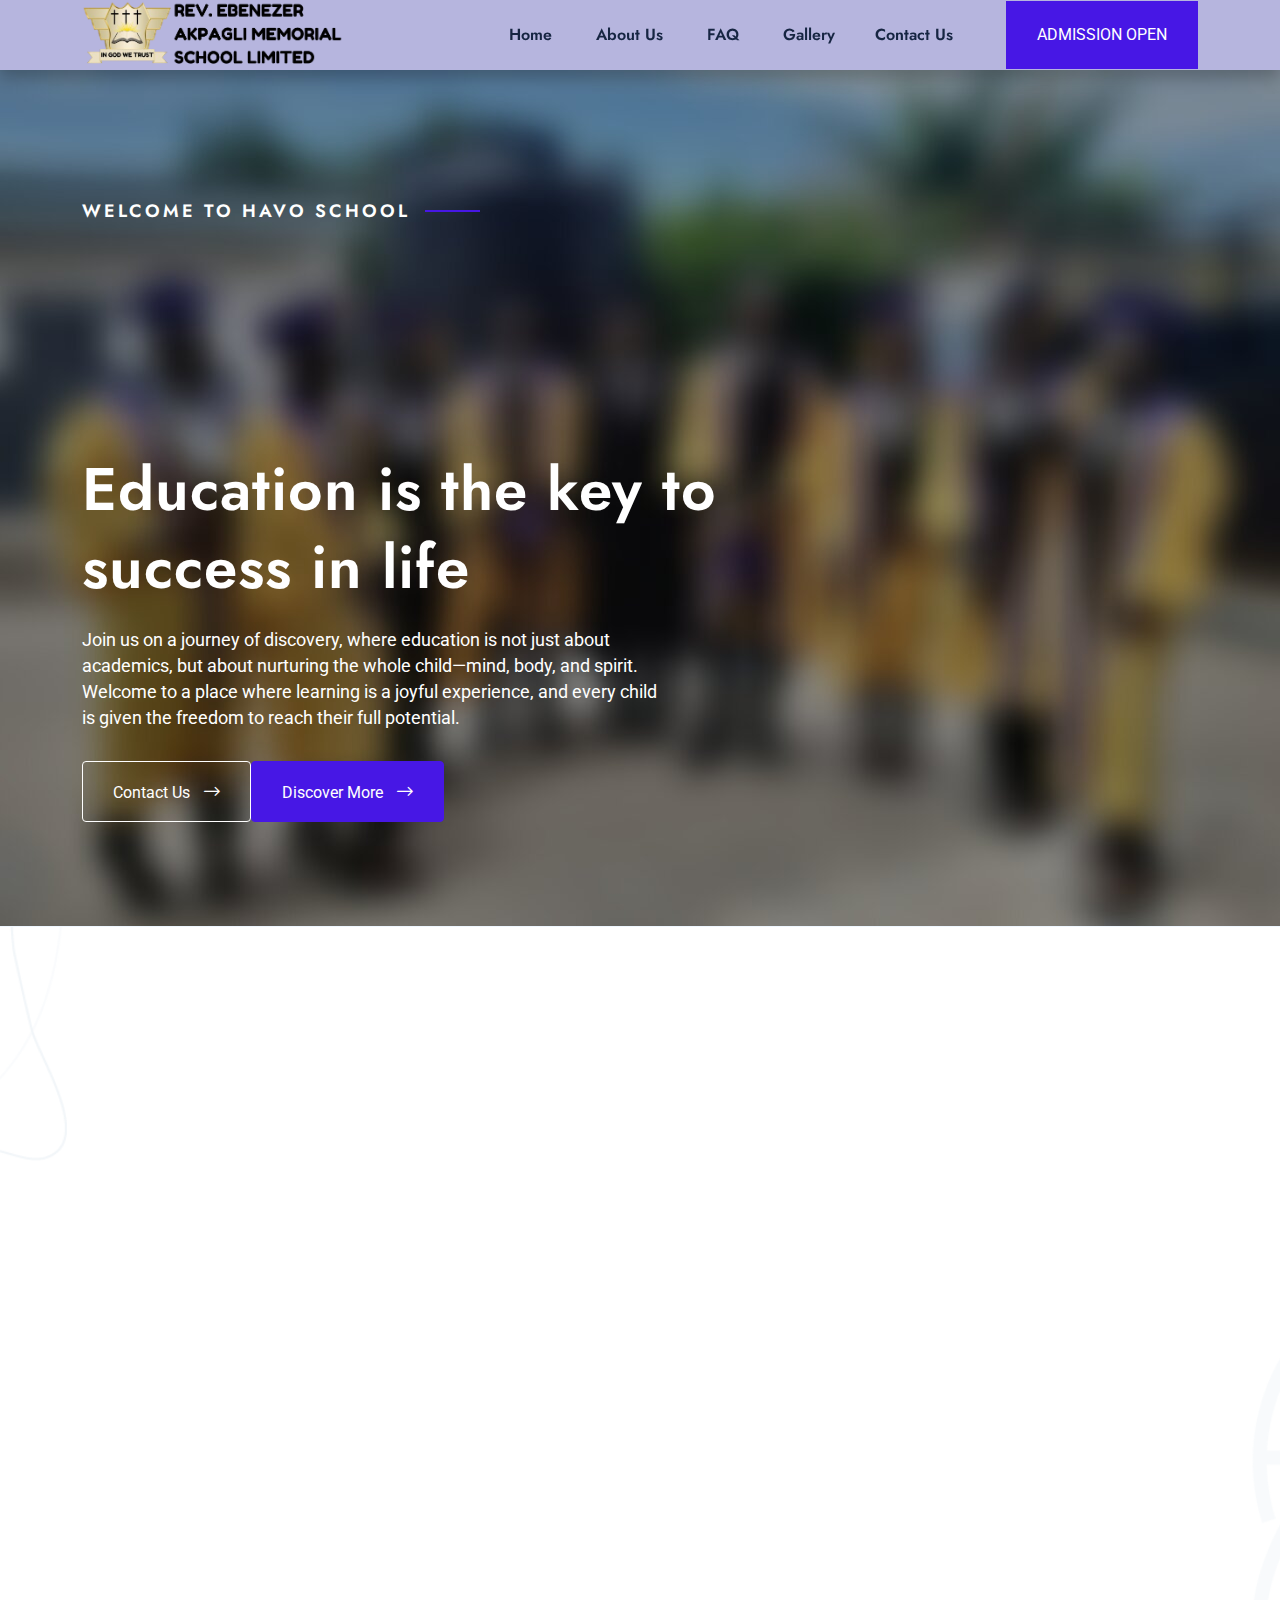
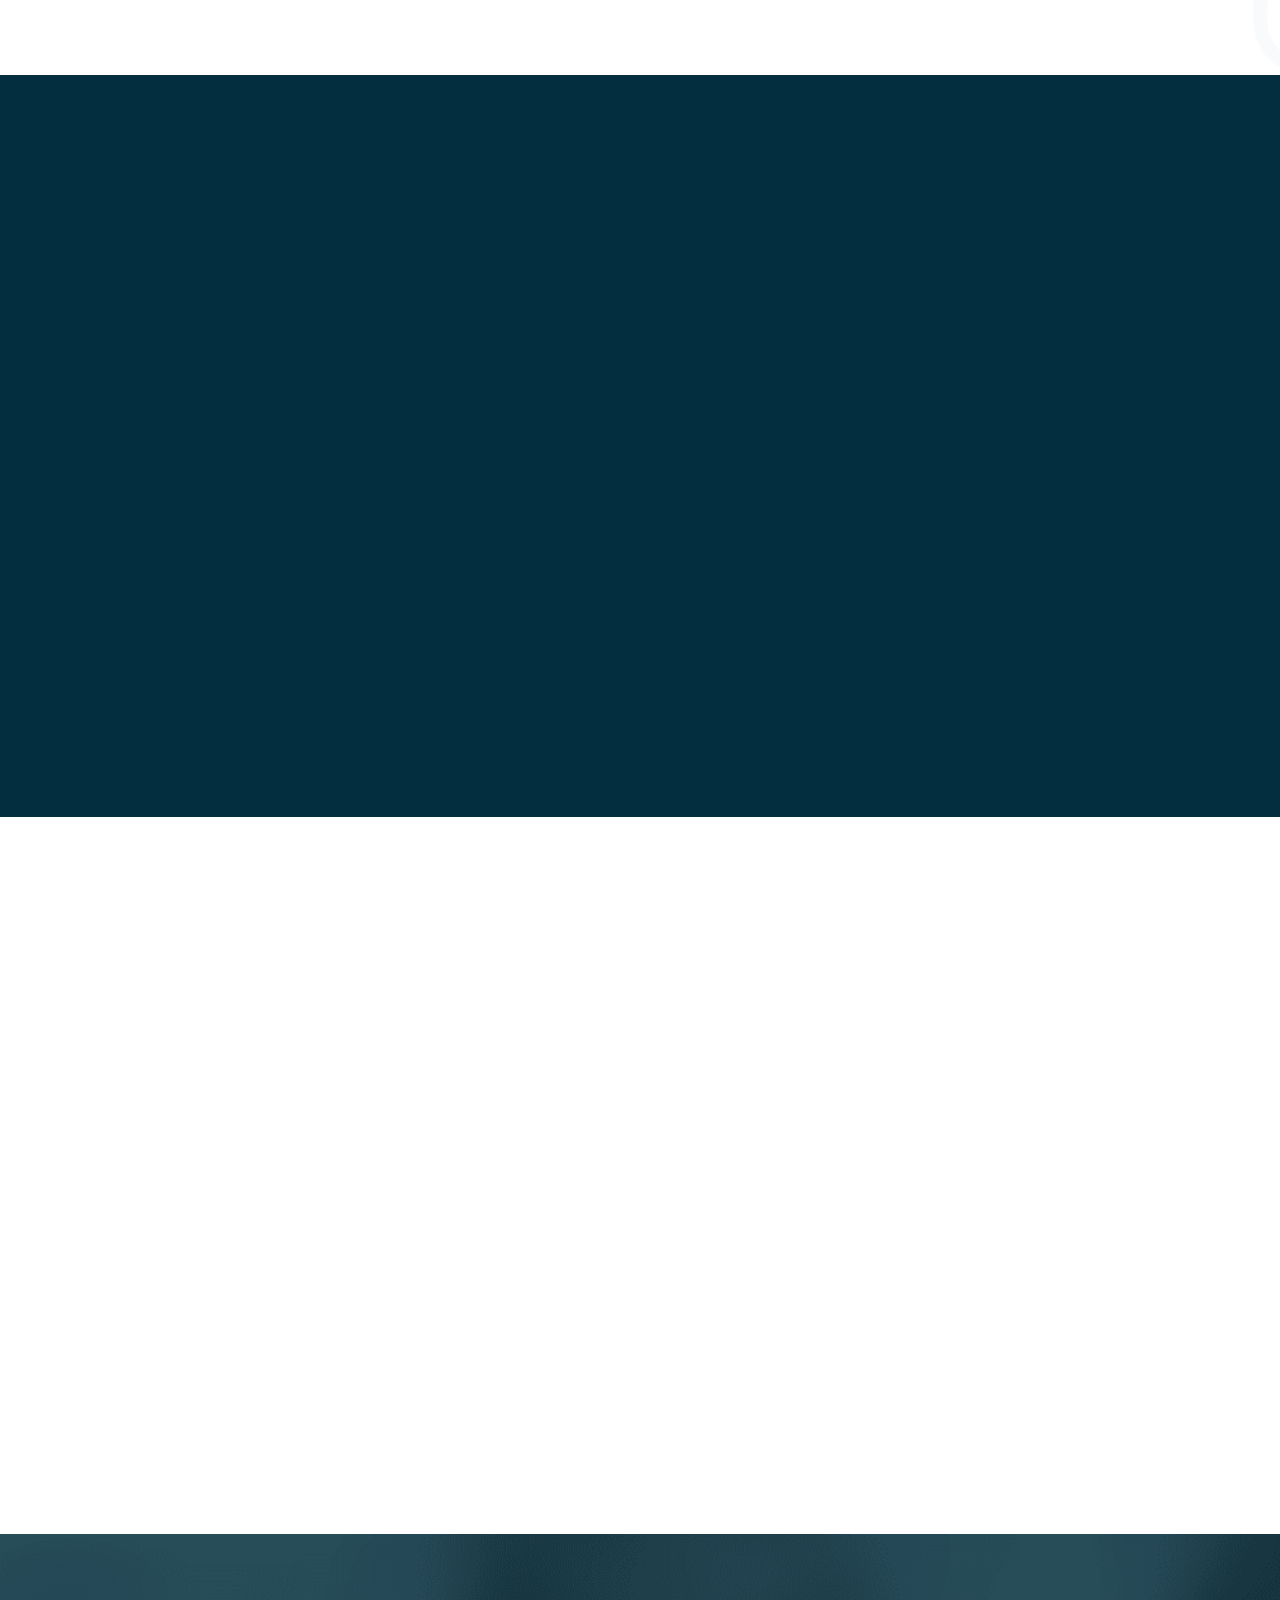
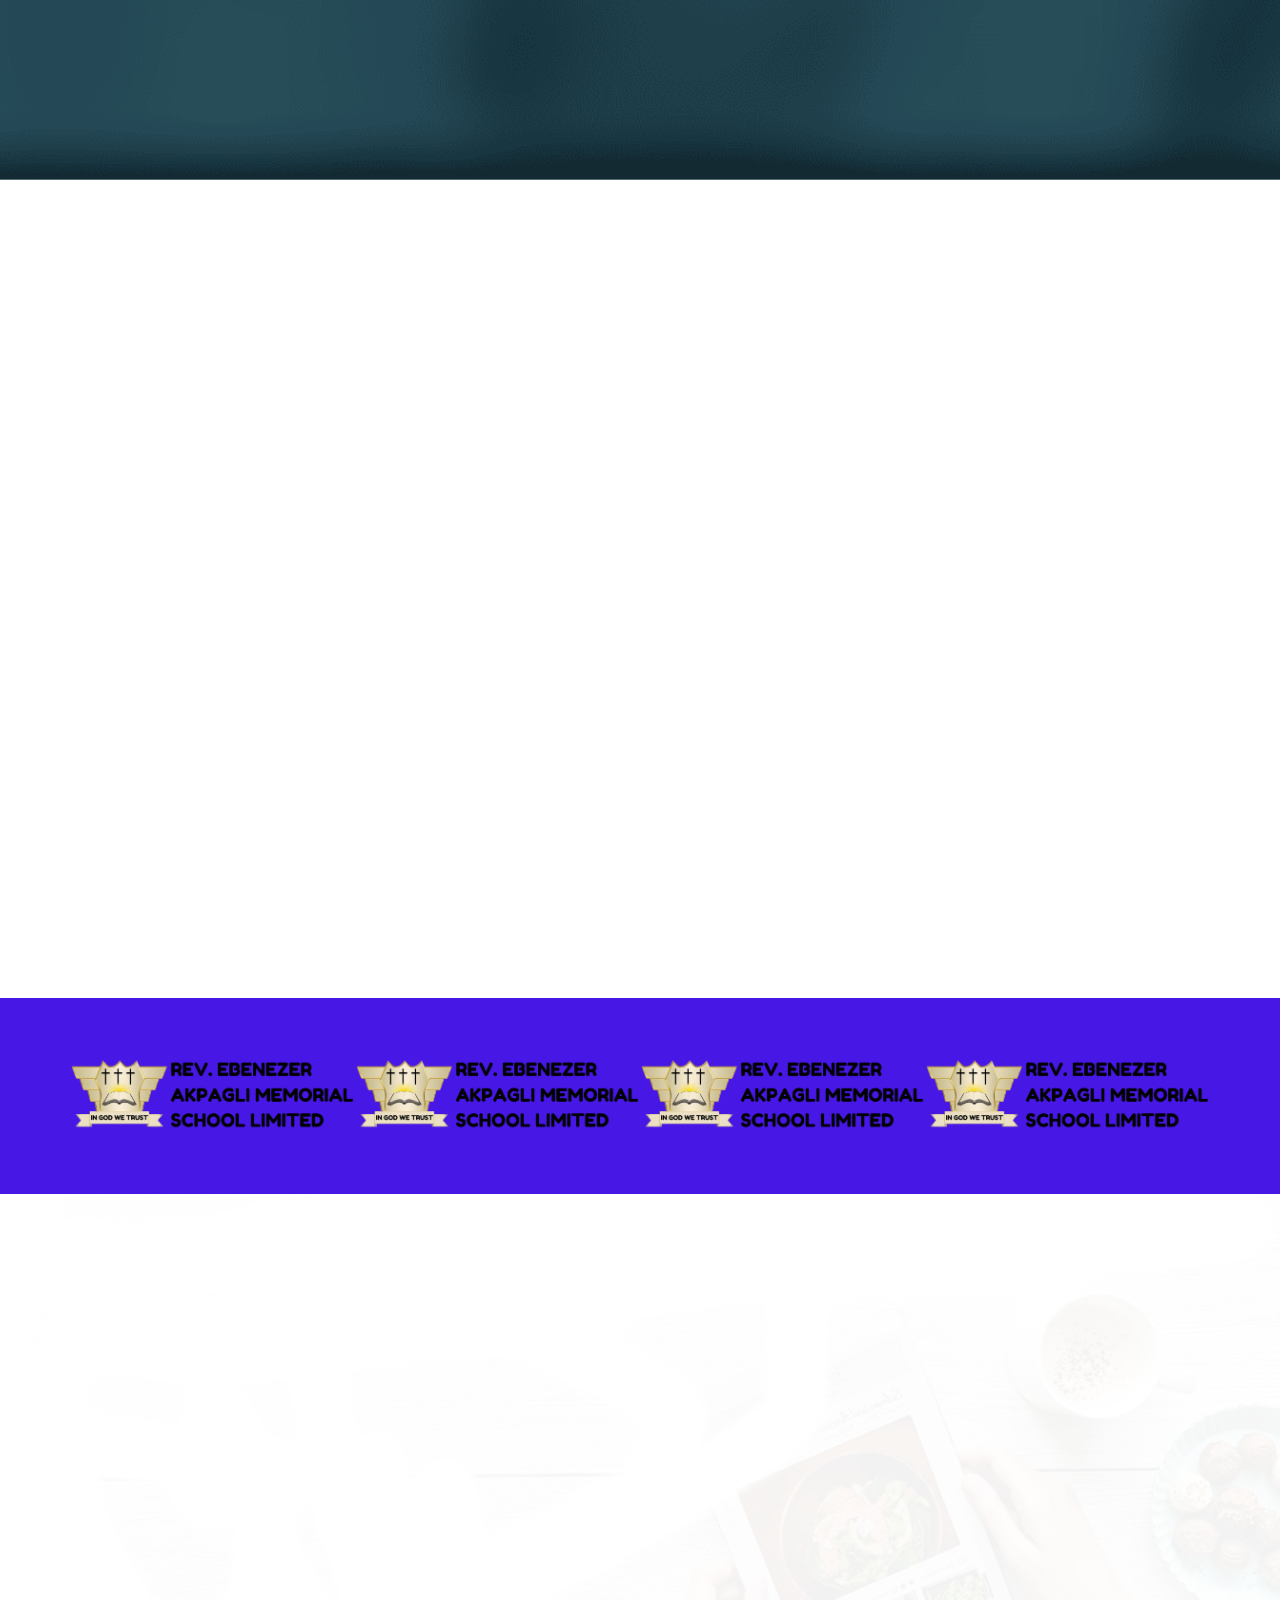
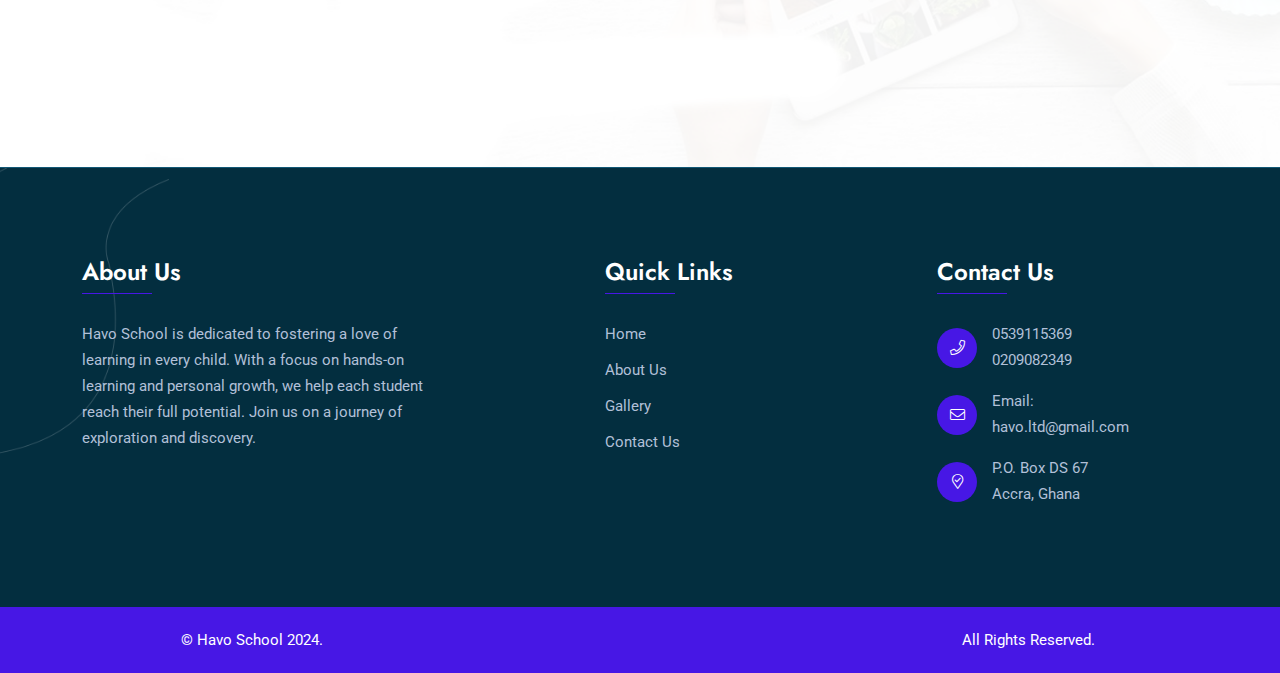
==== index.html @ 885cd4b1 "a" ====
<!doctype html><html lang="en-US"><head><meta charset="UTF-8"><meta name="viewport" content="width=device-width, initial-scale=1"><title>Havo School</title><meta name='robots' content='max-image-preview:large' /><link rel='dns-prefetch' href='https://fonts.googleapis.com/' /><link rel="alternate" type="application/rss+xml" title="Havo School &raquo; Feed" href="feed/index.html" /><link rel="alternate" type="application/rss+xml" title="Havo School &raquo; Comments Feed" href="comments/feed/index.html" /> <script defer src="[data-uri]"></script> <style id='wp-emoji-styles-inline-css' type='text/css'>img.wp-smiley, img.emoji {
		display: inline !important;
		border: none !important;
		box-shadow: none !important;
		height: 1em !important;
		width: 1em !important;
		margin: 0 0.07em !important;
		vertical-align: -0.1em !important;
		background: none !important;
		padding: 0 !important; 
	}</style><style id='classic-theme-styles-inline-css' type='text/css'>/*! This file is auto-generated */
.wp-block-button__link{color:#fff;background-color:#32373c;border-radius:9999px;box-shadow:none;text-decoration:none;padding:calc(.667em + 2px) calc(1.333em + 2px);font-size:1.125em}.wp-block-file__button{background:#32373c;color:#fff;text-decoration:none}</style><link rel='stylesheet' id='contact-form-7-css' href='wp-content/plugins/contact-form-7/includes/css/styles.css' type='text/css' media='all' /><link rel='stylesheet' id='redux-extendify-styles-css' href='wp-content/plugins/redux-framework/redux-core/assets/css/extendify-utilities.css' type='text/css' media='all' /><link rel='stylesheet' id='qeducato-google-fonts-css' href='https://fonts.googleapis.com/css2?family=Jost%3Aital%2Cwght%400%2C100%3B0%2C200%3B0%2C300%3B0%2C400%3B0%2C500%3B0%2C600%3B0%2C700%3B0%2C800%3B0%2C900%3B1%2C100%3B1%2C200%3B1%2C300%3B1%2C400%3B1%2C500%3B1%2C600%3B1%2C700%3B1%2C800%3B1%2C900&#038;display=swap&#038;ver=6.5.4' type='text/css' media='all' /><link rel='stylesheet' id='bootstrap-css' href='wp-content/themes/qeducato/inc/assets/css/bootstrap.min.css' type='text/css' media='all' /><link rel='stylesheet' id='animate-css' href='wp-content/themes/qeducato/inc/assets/css/animate.min.css' type='text/css' media='all' /><link rel='stylesheet' id='magnific-popup-css' href='wp-content/themes/qeducato/inc/assets/css/magnific-popup.css' type='text/css' media='all' /><link rel='stylesheet' id='fontawesome-all-css' href='wp-content/themes/qeducato/inc/assets/fontawesome/css/all.min.css' type='text/css' media='all' /><link rel='stylesheet' id='dripicons-css' href='wp-content/themes/qeducato/inc/assets/css/dripicons.css' type='text/css' media='all' /><link rel='stylesheet' id='slick-css' href='wp-content/themes/qeducato/inc/assets/css/slick.css' type='text/css' media='all' /><link rel='stylesheet' id='meanmenu-css' href='wp-content/themes/qeducato/inc/assets/css/meanmenu.css' type='text/css' media='all' /><link rel='stylesheet' id='qeducato-default-css' href='wp-content/themes/qeducato/inc/assets/css/default.css' type='text/css' media='all' /><link rel='stylesheet' id='qeducato-style-css' href='wp-content/themes/qeducato/inc/assets/css/style.css' type='text/css' media='all' /><link rel='stylesheet' id='qeducato-responsive-css' href='wp-content/themes/qeducato/inc/assets/css/responsive.css' type='text/css' media='all' /><link rel='stylesheet' id='recent-posts-widget-with-thumbnails-public-style-css' href='wp-content/plugins/recent-posts-widget-with-thumbnails/public.css' type='text/css' media='all' /><link rel='stylesheet' id='elementor-icons-css' href='wp-content/plugins/elementor/assets/lib/eicons/css/elementor-icons.min.css' type='text/css' media='all' /><link rel='stylesheet' id='elementor-frontend-css' href='wp-content/plugins/elementor/assets/css/frontend-lite.min.css' type='text/css' media='all' /><link rel='stylesheet' id='swiper-css' href='wp-content/plugins/elementor/assets/lib/swiper/v8/css/swiper.min.css' type='text/css' media='all' /><link rel='stylesheet' id='elementor-post-6-css' href='wp-content/uploads/elementor/css/post-6.css' type='text/css' media='all' /><link rel='stylesheet' id='elementor-global-css' href='wp-content/uploads/elementor/css/global.css' type='text/css' media='all' /><link rel='stylesheet' id='elementor-post-9-css' href='wp-content/uploads/elementor/css/post-9.css' type='text/css' media='all' /><link rel='stylesheet' id='google-fonts-1-css' href='https://fonts.googleapis.com/css?family=Roboto%3A100%2C100italic%2C200%2C200italic%2C300%2C300italic%2C400%2C400italic%2C500%2C500italic%2C600%2C600italic%2C700%2C700italic%2C800%2C800italic%2C900%2C900italic%7CRoboto+Slab%3A100%2C100italic%2C200%2C200italic%2C300%2C300italic%2C400%2C400italic%2C500%2C500italic%2C600%2C600italic%2C700%2C700italic%2C800%2C800italic%2C900%2C900italic&#038;display=auto&#038;ver=6.5.4' type='text/css' media='all' /><link rel="preconnect" href="https://fonts.gstatic.com/" crossorigin><script defer type="text/javascript" src="wp-includes/js/jquery/jquery.min.js" id="jquery-core-js"></script> <script defer type="text/javascript" src="wp-includes/js/jquery/jquery-migrate.min.js" id="jquery-migrate-js"></script> <link rel="https://api.w.org/" href="wp-json/index.html" /><link rel="alternate" type="application/json" href="wp-json/wp/v2/pages/9" /><link rel="EditURI" type="application/rsd+xml" title="RSD" href="xmlrpc.php@rsd" /><meta name="generator" content="WordPress 6.5.4" /><link rel="canonical" href="index.html" /><link rel='shortlink' href='index.html' /><link rel="alternate" type="application/json+oembed" href="wp-json/oembed/1.0/embed@url=https%253A%252F%252Fwpdemo.zcubethemes.com%252Fqeducato%252F" /><link rel="alternate" type="text/xml+oembed" href="wp-json/oembed/1.0/embed@url=https%253A%252F%252Fwpdemo.zcubethemes.com%252Fqeducato%252F&amp;format=xml" /><meta name="generator" content="Redux 4.4.15" /><meta name="generator" content="Elementor 3.20.3; features: e_optimized_assets_loading, e_optimized_css_loading, additional_custom_breakpoints, block_editor_assets_optimize, e_image_loading_optimization; settings: css_print_method-external, google_font-enabled, font_display-auto"><link rel="icon" href="https://wpdemo.zcubethemes.com/qeducato/wp-content/uploads/2023/03/cropped-sve-icon7-32x32.png" sizes="32x32" /><link rel="icon" href="https://wpdemo.zcubethemes.com/qeducato/wp-content/uploads/2023/03/cropped-sve-icon7-192x192.png" sizes="192x192" /><link rel="apple-touch-icon" href="https://wpdemo.zcubethemes.com/qeducato/wp-content/uploads/2023/03/cropped-sve-icon7-180x180.png" /><meta name="msapplication-TileImage" content="https://wpdemo.zcubethemes.com/qeducato/wp-content/uploads/2023/03/cropped-sve-icon7-270x270.png" /><style id="qeducato_data-dynamic-css" title="dynamic-css" class="redux-options-output">body,.widget_categories a{color:#6e6e6e;}.site-content{background-color:#ffffff;}.breadcrumb-area{background-color:#20282E;background-image:url('wp-content/uploads/2023/03/bdrc-bg.png');}.footer-bg{background-color:#00173c;background-image:url('wp-content/uploads/2023/03/footer-bg.png');}.footer-social a:hover,.contact-form .btn,.about-area .btn:hover::before,.bsingle__content .blog__btn .btn,.s-about-content .footer-social a:hover,.project-detail .project-info li .btn,.testimonial-active2 .slick-dots .slick-active button,.slider-content h2 span::after,.home-blog-active .slick-arrow, .home-blog-active2 .slick-arrow,.button-group button.active,.breadcrumb,.f-widget-title h2::before, .footer-widget .widgettitle::before,.copyright-wrap,.f-contact i,.cta-area .btn,.event-content .date,.blog-thumb2 .date-home,.step-box .date-box,.about-content2 li .ano,.class-active .slick-arrow,.courses-content .cat,.about-text,.services-box07:hover, .services-box07.active,.second-header::before,.second-header-btn .btn,.slider-content h5::after,.slider-active .slider-btn .btn,.post__tag ul li a:hover,.services-categories li a::after,.brochures-box .inner,.home-blog-active .slick-arrow:hover, .home-blog-active2 .slick-arrow:hover,.portfolio .col3 .grid-item .box a::after,.comment-form .submit,#scrollUp,.search-form .search-submit, .wp-block-search .wp-block-search__button,.top-btn,.widget-social a:hover,.comment-form .submit:hover,.services-08-item:hover .readmore,#scrollUp:hover,.gallery-image figcaption .span::before,.team-thumb .dropdown .xbtn,.blog-content2 .date-home,.f-cta-icon i,.contact-bg02 .btn.ss-btn.active{background-color:#4717e5;}.event03 .event-content .time i,.faq-wrap .card-header h2 button::after,.bsingle__content h2:hover a,.testimonial-active2 .ta-info span,.services-box a:hover,.main-menu ul li:hover > a,.main-menu ul li a::after,.project-detail .project-info li .icon,.main-menu ul li:hover > a,.cta-title h2 span,.recent-blog-footer span,.b-meta i,.section-title h5,.event-content .time strong,.courses-content a.readmore,.about-title h5,.header-cta ul li i,blockquote footer,.pricing-body li::before,.pricing-box2.active .price-count h2, .pricing-box2.active .pricing-head h2,.header-three .main-menu .sub-menu li a:hover, .menu .children li a:hover,.footer-link ul li a:hover,.comment-text .avatar-name span,.team-area-content span,.team-area-content li .icon i,.header-social a,a:hover,.services-08-thumb.glyph-icon i,.gallery-image figcaption .span,.team-info span,.team-info h4 a:hover,.single-team:hover .team-info h4,.testimonial-active .slick-arrow,.blog-btn a,.bsingle__post .video-p .video-i,.bsingle__content .meta-info ul li i,.about-content li .icon i{color:#4717e5;}.slider-active .slider-btn .btn,.contact-form .btn,.faq-btn,.about-area .btn:hover,.menu .sub-menu, .menu .children,.second-header-btn .btn,.cta-area .btn,.slider-active .slider-btn .btn,.post__tag ul li a:hover,.pricing-box2.active,.menu .children,.sidebar-widget .widgettitle,.tag-cloud-link:hover,.widget-social a:hover,.services-08-item:hover .readmore,.team-info .text,.blog-btn a,.contact-bg02 .btn.ss-btn.active{border-color:#4717e5;}.btn.ss-btn.active,.second-header a, .second-header span,.comment-form .submit,.search-form .search-submit,.wp-block-search .wp-block-search__button,.team-thumb .dropdown .xbtn,#scrollUp,.cta-title h2,.footer-widget .widgettitle, .footer-widget .cat-item, .footer-widget .widget ul li,.copyright-wrap .text,.f-cta-icon i,.btn-style-one{color:#fff;}.event-item:hover .event-content,.header-three .second-header,.project-detail .info-column .inner-column2 h3,.btn:hover::before,.conterdown,.s-about-content .footer-social a,.about-area .btn{background-color:#125875;}{color:#125875;}.about-area .btn,.second-header-btn .btn:hover{border-color:#125875;}.blog-area3 .blog-thumb2 .date-home{background-color:#4ea9b4;}{color:#4ea9b4;}{border-color:#4ea9b4;}.copyright-wrap .text,.btn-style-one{background-color:#232323;}h1, h2, h3, h4, h5, h6{color:#232323;}</style></head><body class="home page-template page-template-home-page page-template-home-page-php page page-id-9 elementor-default elementor-kit-6 elementor-page elementor-page-9"><h
eader class="header-area header-three"> <!-- header --><div id="header-sticky" class="menu-area"><div class="container"><div class="row align-items-center"><div class="col-xl-3 col-lg-3"><div class="logo"> <!-- LOGO IMAGE --> <!-- For Retina Ready displays take a image with double the amount of pixels that your image will be displayed (e.g 268 x 60 pixels) --> <a href="index.html" class="navbar-brand logo-black"> <!-- Logo Standard --> <img src="wp-content/themes/qeducato/inc/assets/images/logo.png" alt="Qeducato" title="" /> 

</a></div></div><div class="col-xl-6 col-lg-6"><div class="main-menu text-right text-xl-right"><nav id="mobile-menu"><div id="cssmenu" class="menu-main-menu-container"><ul id="menu-main-menu" class="menu"> <li id="menu-item-116" class="menu-item menu-item-type-post_type menu-item-object-page menu-item-116"><a href="index.html">Home</a></li>

	<li id="menu-item-116" class="menu-item menu-item-type-post_type menu-item-object-page menu-item-116"><a href="index.html@p=76.html">About Us</a></li> 
    
     <li id="menu-item-120" class="menu-item menu-item-type-post_type menu-item-object-page menu-item-120"><a href="index.html@p=106.html">FAQ</a></li> 
    
    <li id="menu-item-124" class="menu-item menu-item-type-post_type menu-item-object-page menu-item-124"><a href="index.html@p=102.html">Gallery</a></li><li id="menu-item-125" class="menu-item menu-item-type-post_type menu-item-object-page menu-item-125"> <a href="index.html@p=110.html">Contact Us</a></li></ul></div></nav></div></div><div class="col-xl-3 col-lg-3 text-right d-none d-lg-block text-right text-xl-right"><div class="login"><ul><li><div class="second-header-btn"> <a href="index.html@p=110.html" class="btn">admission open</a></div></li></ul></div></div><div class="col-12"><div class="mobile-menu"></div></div></div></div></div></header>
	 <!-- header-end --> <!-- offcanvas-area --><div class="offcanvas-menu"> <span class="menu-close"><i class="fal fa-times"></i></span><div id="cssmenu3" class="menu-one-page-menu-container"><div id="cssmenu-2" class="menu-our-links-container"><ul id="menu-our-links" class="menu"><li id="menu-item-2837" class="menu-item menu-item-type-post_type menu-item-object-page menu-item-home current-menu-item page_item page-item-9 current_page_item menu-item-2837"><a href="index.html" aria-current="page">Home</a></li><li id="menu-item-2839" class="menu-item menu-item-type-post_type menu-item-object-page menu-item-2839"><a href="index.html@p=76.html">About Us</a></li> <li id="menu-item-2838" class="menu-item menu-item-type-post_type menu-item-object-page menu-item-2838"><a href="index.html@p=102.html">Gallery</a></li><li id="menu-item-2840" class="menu-item menu-item-type-post_type menu-item-object-page menu-item-2840"> <a href="index.html@p=110.html">Contact Us</a></li></ul></div></div><div id="cssmenu2" class="menu-one-page-menu-container"><ul id="menu-one-page-menu-1" class="menu"><li class="menu-item menu-item-type-custom menu-item-object-custom"> <span>Email Now</span> <strong><a href="mailto:havo.ltd@gmail.com"> havo.ltd@gmail.com </a></strong></li><li class="menu-item menu-item-type-custom menu-item-object-custom"> <span>Call Now !</span> <strong><a href="tel:+233539115369">0539115369</a></strong></li></ul></div></div><div class="offcanvas-overly"></div> <!-- offcanvas-area:end --><div id="content" class="site-content"><article id="post-9" class="post-9 page type-page status-publish hentry"><div class="pages-content"><div data-elementor-type="wp-page" data-elementor-id="9" class="elementor elementor-9"><section class="elementor-section elementor-top-section elementor-element elementor-element-531532d elementor-section-full_width elementor-section-height-default elementor-section-height-default" data-id="531532d" data-element_type="section"><div class="elementor-container elementor-column-gap-no"><div class="elementor-column elementor-col-100 elementor-top-column elementor-element elementor-element-83ab1d1" data-id="83ab1d1" data-element_type="column"><div class="elementor-widget-wrap elementor-element-populated"><div class="elementor-element elementor-element-e68a716 elementor-widget elementor-widget-Elementor-Widget-header-slider-new" data-id="e68a716" data-element_type="widget" data-widget_type="Elementor-Widget-header-slider-new.default"><div class="elementor-widget-container"> <!-- slider-area --><section id="home" class="slider-area fix p-relative"><div class="slider-active" style="background: #141b22;"><div class="single-slider slider-bg" style="background-image: url(wp-content/uploads/2023/02/slider_bg.jpg); background-size: cover;"><div class="container"><div class="row"><div class="col-lg-7 col-md-7"><div class="slider-content s-slider-content mt-130"><h5 data-animation="fadeInUp" data-delay=".4s">welcome To Havo School</h5><br><br><br><br><br><br><br><br><h2 data-animation="fadeInUp" data-delay=".4s">Education is the key to success in life</h2>
        <p data-animation="fadeInUp" data-delay=".6s">Join us on a journey of discovery, where education is not just about academics, but about nurturing the whole child—mind, body, and spirit. Welcome to a place where learning is a joyful experience, and every child is given the freedom to reach their full potential.</p>
        <div class="slider-btn mt-30"> <a href="index.html@p=76.html" class="btn ss-btn mr-15" data-animation="fadeInLeft" data-delay=".4s">Discover More <i class="fal fa-long-arrow-right"></i></a> <a href="index.html@p=110.html" class="btn ss-btn active" data-animation="fadeInLeft" data-delay=".4s">Contact Us <i class="fal fa-long-arrow-right"></i></a></div></div></div><div class="col-lg-5 col-md-5 p-relative"></div></div></div></div><div class="single-slider slider-bg" style="background-image: url(wp-content/uploads/2023/02/slider_bg_01.jpg); background-size: cover;"><div class="container"><div class="row"><div class="col-lg-7 col-md-7"><div class="slider-content s-slider-content mt-130"><h5 data-animation="fadeInUp" data-delay=".4s">welcome To Havo School</h5><br><br><br><br><br><br><h2 data-animation="fadeInUp" data-delay=".4s">Shaping Tomorrow's Respectable Citizens Through Education</h2><p data-animation="fadeInUp" data-delay=".6s">By instilling strong values and guiding them in ethical decision-making, we prepare our students to contribute positively to society, embodying integrity, responsibility, and compassion in all they do.</p><div class="slider-btn mt-30"> <a href="index.html@p=76.html" class="btn ss-btn mr-15" data-animation="fadeInLeft" data-delay=".4s">Discover More <i class="fal fa-long-arrow-right"></i></a> <a href="index.html@p=110.html" class="btn ss-btn active" data-animation="fadeInLeft" data-delay=".4s">Contact Us <i class="fal fa-long-arrow-right"></i></a></div></div></div><div class="col-lg-5 col-md-5 p-relative"></div></div></div></div></div></section> <!-- slider-area-end --></div></div></div></div></div></section>
		<section class="elementor-section elementor-top-section elementor-element elementor-element-2e73797 elementor-section-full_width elementor-section-height-default elementor-section-height-default" data-id="2e73797" data-element_type="section" data-settings="{&quot;background_background&quot;:&quot;classic&quot;}"><div class="elementor-container elementor-column-gap-no"><div class="elementor-column elementor-col-100 elementor-top-column elementor-element elementor-element-66779f8" data-id="66779f8" data-element_type="column"><div class="elementor-widget-wrap elementor-element-populated"><div class="elementor-element elementor-element-72d6814 elementor-widget elementor-widget-Elementor-about-widget" data-id="72d6814" data-element_type="widget" data-widget_type="Elementor-about-widget.default"><div class="elementor-widget-container">
             <!-- about-area --> <!-- about-area-end --></div></div></div></div></div>
	</section>
		<section class="elementor-section elementor-top-section elementor-element elementor-element-64fd482 elementor-section-full_width elementor-section-height-default elementor-section-height-default" data-id="64fd482" data-element_type="section"><div class="elementor-container elementor-column-gap-no"><div class="elementor-column elementor-col-100 elementor-top-column elementor-element elementor-element-281d83f" data-id="281d83f" data-element_type="column"><div class="elementor-widget-wrap elementor-element-populated"><div class="elementor-element elementor-element-fa714b6 elementor-widget elementor-widget-Elementor-courses-widget" data-id="fa714b6" data-element_type="widget" data-widget_type="Elementor-courses-widget.default"><div class="elementor-widget-container"> 
	
	 <section class="elementor-section elementor-top-section elementor-element elementor-element-e153d42 elementor-section-full_width elementor-section-height-default elementor-section-height-default" data-id="e153d42" data-element_type="section" data-settings="{&quot;background_background&quot;:&quot;classic&quot;}"><div class="elementor-container elementor-column-gap-no"><div class="elementor-column elementor-col-100 elementor-top-column elementor-element elementor-element-69f40f0" data-id="69f40f0" data-element_type="column"><div class="elementor-widget-wrap elementor-element-populated"><div class="elementor-element elementor-element-801785e elementor-widget elementor-widget-Elementor-about-widget" data-id="801785e" data-element_type="widget" data-widget_type="Elementor-about-widget.default"><div class="elementor-widget-container">
         <!-- admission-area --> <section class="about-area about-p pt-120 pb-120 p-relative fix"><div class="container"><div class="row justify-content-center align-items-center"><div class="col-lg-6 col-md-12 col-sm-12"><div class="s-about-img p-relative  wow fadeInLeft animated" data-animation="fadeInLeft" data-delay=".4s"> <img decoding="async" src="wp-content/uploads/2023/02/founder2.jpg" alt="Founder"></div></div><div class="col-lg-6 col-md-12 col-sm-12"><div class="about-content s-about-content pl-15 wow fadeInRight  animated" data-animation="fadeInRight" data-delay=".4s"><div class="about-title second-title pb-25"><h2> Welcome Address From The Headmaster</h2></div><p class="txt-clr">"It is with great joy that I welcome you to Havo School, where we are committed to nurturing the growth and development of your children in a warm, supportive environment. Our school is built on a foundation of academic excellence, strong moral values, and a deep respect for each child's unique potential.</p><p class="txt-clr">Our goal is to shape them into individuals who are not only knowledgeable but also compassionate, responsible, and prepared to make a positive impact in the world.
Thank you for entrusting us with your child's education."</p>
<p class="txt-clr">Warm regards,<br>
    Mr. Gabriel Akpagli.</p></div></div></div></div>
		 </section> <!-- admission-area-end --></div></div></div></div></div></section>
	
	</div></div></div></div></div></section><section class="elementor-section elementor-top-section elementor-element elementor-element-4e727cb elementor-section-full_width elementor-section-height-default elementor-section-height-default" data-id="4e727cb" data-element_type="section"><div class="elementor-container elementor-column-gap-no"><div class="elementor-column elementor-col-100 elementor-top-column elementor-element elementor-element-fc15306" data-id="fc15306" data-element_type="column"><div class="elementor-widget-wrap elementor-element-populated"><div class="elementor-element elementor-element-cb95bd1 elementor-widget elementor-widget-Elementor-new-steps-widget" data-id="cb95bd1" data-element_type="widget" data-widget_type="Elementor-new-steps-widget.default"><div class="elementor-widget-container"> <!-- steps-area --><section class="steps-area p-relative"  style="background-color: #032e3f;"><div class="animations-10"><img decoding="async" src="wp-content/uploads/2023/03/an-img-10.png" alt="https://wpdemo.zcubethemes.com/qeducato/wp-content/uploads/2023/03/an-img-10.png"></div><div class="container"><div class="row align-items-center"><div class="col-lg-6 col-md-12"><div class="section-title mb-35 wow fadeInDown animated" data-animation="fadeInDown" data-delay=".4s"><h2>Our Best Features</h2>
		
		<p>At Havo School, we pride ourselves on providing an exceptional educational experience. Here are some of the key features that set us apart:</p>
	
	</div><ul class="pr-20"><li><div class="step-box wow fadeInUp animated" data-animation="fadeInUp" data-delay=".4s"><div class="dnumber"><div class="date-box"><img decoding="async" src="wp-content/uploads/2023/03/fea-icon01.png" alt="https://wpdemo.zcubethemes.com/qeducato/wp-content/uploads/2023/03/fea-icon01.png"></div></div><div class="text"><h3>Skilled Teachers</h3><p>Our dedicated and experienced teachers are passionate about guiding each child’s educational journey. They employ Montessori methods to foster a love of learning and ensure personalized attention for every student.</p></div></div></li><li><div class="step-box wow fadeInUp animated" data-animation="fadeInUp" data-delay=".4s"><div class="dnumber"><div class="date-box"><img decoding="async" src="wp-content/uploads/2023/03/fea-icon02.png" alt="https://wpdemo.zcubethemes.com/qeducato/wp-content/uploads/2023/03/fea-icon02.png"></div></div><div class="text"><h3>Affordable Fees</h3><p>We believe quality education should be accessible to all. Our competitive and affordable fee structure ensures that every family can provide their child with an excellent Montessori education without financial strain.</p></div></div></li><li><div class="step-box wow fadeInUp animated" data-animation="fadeInUp" data-delay=".4s"><div class="dnumber"><div class="date-box"><img decoding="async" src="wp-content/uploads/2023/03/fea-icon03.png" alt="https://wpdemo.zcubethemes.com/qeducato/wp-content/uploads/2023/03/fea-icon03.png"></div></div><div class="text"><h3>Conducive Environment</h3><p>Our school provides a safe, stimulating, and nurturing environment where children feel valued and encouraged. Our well-designed classrooms and outdoor spaces promote exploration, creativity, and holistic development.</p></div></div></li></ul></div><div class="col-lg-6 col-md-12"><div class="step-img wow fadeInLeft animated" data-animation="fadeInLeft" data-delay=".4s"> <img decoding="async" src="wp-content/uploads/2023/03/steps-img.jpg" alt="wp-content/uploads/2023/03/steps-img.jpg"></div></div></div></div></section> <!-- steps-area-end --></div></div></div></div></div></section><section class="elementor-section elementor-top-section elementor-element elementor-element-53259b7 elementor-section-full_width elementor-section-height-default elementor-section-height-default" data-id="53259b7" data-element_type="section"><div class="elementor-container elementor-column-gap-no"><div class="elementor-column elementor-col-100 elementor-top-column elementor-element elementor-element-3f4f056" data-id="3f4f056" data-element_type="column"><div class="elementor-widget-wrap elementor-element-populated"><div class="elementor-element elementor-element-b644f74 elementor-widget elementor-widget-Elementor-events-widget" data-id="b644f74" data-element_type="widget" data-widget_type="Elementor-events-widget.default"><div class="elementor-widget-container"> 
		<!-- event-area -->
<section class="event pt-120 pb-90 p-relative fix">
    <div class="animations-06"></div>
    <div class="animations-07"></div>
    <div class="animations-08"></div>
    <div class="animations-09"></div>
    <div class="container">
        <div class="row">
            <div class="col-lg-12 p-relative">
                <div class="section-title center-align mb-50 text-center wow fadeInDown animated" data-animation="fadeInDown" data-delay=".4s">
                    <h5><i class="fal fa-graduation-cap"></i> Our Events</h5>
                    <h2> News & Upcoming Events</h2>
                </div>
            </div>
        </div><br>
        <div class="row">
            <div class="col-lg-4 col-md-6 wow fadeInUp animated" data-animation="fadeInUp" data-delay=".4s">
                <div class="event-item mb-30 hover-zoomin">
                    <div class="thumb"> 
                       
                    </div><br><br>
                    <div class="event-content">
                        <div class="date"><strong>20</strong> November</div>
                        <h3>Sports Day</h3>
                        <p>Join us for an exciting day of athletic competition and team spirit as students participate in various sports activities and showcase their skills.</p>
                        
                    </div>
                </div>
            </div>
            <div class="col-lg-4 col-md-6 wow fadeInUp animated" data-animation="fadeInUp" data-delay=".4s">
                <div class="event-item mb-30 hover-zoomin">
                    <div class="thumb"> 
                       
                    </div><br><br>
                    <div class="event-content">
                        <div class="date"><strong>22</strong> November</div>
                        <h3>Parent-Teacher Conferences</h3>
                        <p>Meet with teachers to discuss your child's progress and development. This is a valuable opportunity to understand how your child is doing academically and socially.</p>
                     </div>
                </div>
            </div>
            <div class="col-lg-4 col-md-6 wow fadeInUp animated" data-animation="fadeInUp" data-delay=".4s">
                <div class="event-item mb-30 hover-zoomin">
                    <div class="thumb"> 
                       
                    </div><br><br>
                    <div class="event-content">
                        <div class="date"><strong>24</strong> November</div>
                        <h3>Beginning of Exams </h3>
                        <p>The exam period starts, marking an important phase for students to demonstrate their knowledge and preparation. Best of luck to all!</p>
                       </div>
                </div>
            </div>
        </div>
    </div>
</section>

<!-- courses-area --></div></div></div></div></div></section><section class="elementor-section elementor-top-section elementor-element elementor-element-d4ce8b0 elementor-section-full_width elementor-section-height-default elementor-section-height-default" data-id="d4ce8b0" data-element_type="section"><div class="elementor-container elementor-column-gap-no"><div class="elementor-column elementor-col-100 elementor-top-column elementor-element elementor-element-026634b" data-id="026634b" data-element_type="column"><div class="elementor-widget-wrap elementor-element-populated"><div class="elementor-element elementor-element-b2b630b elementor-widget elementor-widget-Elementor-scholarship-widget" data-id="b2b630b" data-element_type="widget" data-widget_type="Elementor-scholarship-widget.default"><div class="elementor-widget-container"> <!-- cta-area --><section class="cta-area cta-bg pt-50 pb-50" style="background-image:url(wp-content/uploads/2023/03/cta_bg02.png)"><div class="container"><div class="row justify-content-center"><div class="col-lg-8"><div class="section-title cta-title wow fadeInLeft animated" data-animation="fadeInDown animated" data-delay=".2s"><h2>ADMISSIONS IN PROGRESS</h2><p> At Havo School, we are pleased to announce that we are still accepting applications for enrollment for the academic year of 2024/2025.</p></div></div><div class="col-lg-4 text-right"><div class="cta-btn s-cta-btn wow fadeInRight animated mt-30" data-animation="fadeInDown animated" data-delay=".2s"> <a href="index.html@p=110.html" class="btn ss-btn smoth-scroll">Enrol Now <i class="fal fa-long-arrow-right"></i></a></div></div></div></div></section> <!-- cta-area-end --></div></div></div></div></div></section><section class="elementor-section elementor-top-section elementor-element elementor-element-cdc11e2 elementor-section-full_width elementor-section-height-default elementor-section-height-default" data-id="cdc11e2" data-element_type="section"><div class="elementor-container elementor-column-gap-no"><div class="elementor-column elementor-col-100 elementor-top-column elementor-element elementor-element-d2a9b50" data-id="d2a9b50" data-element_type="column"><div class="elementor-widget-wrap elementor-element-populated"><div class="elementor-element elementor-element-3a8b02b elementor-widget elementor-widget-Elementor_faq_two" data-id="3a8b02b" data-element_type="widget" data-widget_type="Elementor_faq_two.default"><div class="elementor-widget-container">
	 <!-- courses-area --><!-- courses-area --></div></div></div></div></div></section><section class="elementor-section elementor-top-section elementor-element elementor-element-ba3333a elementor-section-full_width elementor-section-height-default elementor-section-height-default" data-id="ba3333a" data-element_type="section"><div class="elementor-container elementor-column-gap-no"><div class="elementor-column elementor-col-100 elementor-top-column elementor-element elementor-element-f5bbb9e" data-id="f5bbb9e" data-element_type="column"><div class="elementor-widget-wrap elementor-element-populated"><div class="elementor-element elementor-element-b61058e elementor-widget elementor-widget-Elementor-new-testimonial" data-id="b61058e" data-element_type="widget" data-widget_type="Elementor-new-testimonial.default"><div class="elementor-widget-container"> <!-- testimonial-area --><section class="testimonial-area pt-120 pb-115 p-relative fix"><div class="animations-02"><img decoding="async" src="wp-content/uploads/2023/03/an-img-04.png" alt="https://wpdemo.zcubethemes.com/qeducato/wp-content/uploads/2023/03/an-img-04.png"></div><div class="container"><div class="row"><div class="col-lg-12"><div class="section-title text-center mb-50 wow fadeInDown animated" data-animation="fadeInDown" data-delay=".4s"><h5><i class="fal fa-graduation-cap"></i> Testimonials</h5><h2>5 Star Reviews From Everyone</h2></div></div><div class="col-lg-12"><div class="testimonial-active wow fadeInUp animated" data-animation="fadeInUp" data-delay=".4s"><div class="single-testimonial text-center"><div class="qt-img"> <img decoding="async" src="wp-content/uploads/2023/03/qt-icon.png" alt="https://wpdemo.zcubethemes.com/qeducato/wp-content/uploads/2023/03/qt-icon.png"></div>
        <p>Attending Havo School has been a transformative experience for me. The teachers were not just educators but mentors who genuinely cared about our growth. </p>
        <div class="ta-info"><h6>Robert Ansah</h6> <span>Alumni</span></div></div><div class="single-testimonial text-center"><div class="qt-img"> <img decoding="async" src="wp-content/uploads/2023/03/qt-icon.png" alt="https://wpdemo.zcubethemes.com/qeducato/wp-content/uploads/2023/03/qt-icon.png"></div><p>
            Havo School has changed the way I see learning. The teachers are amazing, and I love how they make every subject interesting.</p><div class="ta-info"><h6>Mark Dose</h6> <span>Student</span></div></div><div class="single-testimonial text-center"><div class="qt-img"> <img decoding="async" src="wp-content/uploads/2023/03/qt-icon.png" alt="https://wpdemo.zcubethemes.com/qeducato/wp-content/uploads/2023/03/qt-icon.png"></div><p>
    Working at Havo School is something I’m proud of. The students are great, and you can really see them grow every day. It feels good to be part of their journey.</p><div class="ta-info"><h6>Mr. Ben Opoku</h6> <span>Teacher</span></div></div><div class="single-testimonial text-center"><div class="qt-img"> <img decoding="async" src="wp-content/uploads/2023/03/qt-icon.png" alt="https://wpdemo.zcubethemes.com/qeducato/wp-content/uploads/2023/03/qt-icon.png"></div><p>I’ve learned so much here, and not just from books. The teachers teach us how to be good people too.</p><div class="ta-info"><h6>Daniela Owusu</h6> <span>Student</span></div></div><div class="single-testimonial text-center"><div class="qt-img"> <img decoding="async" src="wp-content/uploads/2023/03/qt-icon.png" alt="https://wpdemo.zcubethemes.com/qeducato/wp-content/uploads/2023/03/qt-icon.png"></div><p>We can’t say enough good things about Havo. The teachers care so much, and our child is thriving because of it.</p><div class="ta-info"><h6>Mr. &amp; Mrs. Agbenu</h6> <span>Parents</span></div></div><div class="single-testimonial text-center"><div class="qt-img"> <img decoding="async" src="wp-content/uploads/2023/03/qt-icon.png" alt="https://wpdemo.zcubethemes.com/qeducato/wp-content/uploads/2023/03/qt-icon.png"></div><p>Teaching here at Havo feels like more than just a job. The school cares about the kids and the staff, and it shows in everything we do.</p><div class="ta-info"><h6> Sir Kelvin</h6> <span>Teacher</span></div></div></div></div></div></div></section> <!-- testimonial-area-end --></div></div></div></div></div></section><section class="elementor-section elementor-top-section elementor-element elementor-element-e4f90ed elementor-section-full_width elementor-section-height-default elementor-section-height-default" data-id="e4f90ed" data-element_type="section"><div class="elementor-container elementor-column-gap-no"><div class="elementor-column elementor-col-100 elementor-top-column elementor-element elementor-element-02689ae" data-id="02689ae" data-element_type="column"><div class="elementor-widget-wrap elementor-element-populated"><div class="elementor-element elementor-element-8d8ad5e elementor-widget elementor-widget-Elementor_choosse_courses" data-id="8d8ad5e" data-element_type="widget" data-widget_type="Elementor_choosse_courses.default"><div class="elementor-widget-container"> </div></div></div></div></div></section>

 <section class="elementor-section elementor-top-section elementor-element elementor-element-4a9145e elementor-section-full_width elementor-section-height-default elementor-section-height-default" data-id="4a9145e" data-element_type="section" data-settings="{&quot;background_background&quot;:&quot;classic&quot;}"><div class="elementor-container elementor-column-gap-no"><div class="elementor-column elementor-col-100 elementor-top-column elementor-element elementor-element-bf80ce5" data-id="bf80ce5" data-element_type="column"><div class="elementor-widget-wrap elementor-element-populated"><div class="elementor-element elementor-element-5dfd132 elementor-widget elementor-widget-Elementor-new-brand-widget" data-id="5dfd132" data-element_type="widget" data-widget_type="Elementor-new-brand-widget.default"><div class="elementor-widget-container">
     <!-- brand-area --><div class="brand-area pt-60 pb-60"><div class="container"><div class="row brand-active"><div class="col-xl-2"><div class="single-brand"> <img decoding="async" src="wp-content/uploads/2023/03/b-logo1.png" alt="https://wpdemo.zcubethemes.com/qeducato/wp-content/uploads/2023/03/b-logo1.png"></div></div><div class="col-xl-2"><div class="single-brand"> <img decoding="async" src="wp-content/uploads/2023/03/b-logo2.png" alt="https://wpdemo.zcubethemes.com/qeducato/wp-content/uploads/2023/03/b-logo2.png"></div></div><div class="col-xl-2"><div class="single-brand"> <img decoding="async" src="wp-content/uploads/2023/03/b-logo3.png" alt="https://wpdemo.zcubethemes.com/qeducato/wp-content/uploads/2023/03/b-logo3.png"></div></div><div class="col-xl-2"><div class="single-brand"> <img decoding="async" src="wp-content/uploads/2023/03/b-logo4.png" alt="https://wpdemo.zcubethemes.com/qeducato/wp-content/uploads/2023/03/b-logo4.png"></div></div><div class="col-xl-2"><div class="single-brand"> <img decoding="async" src="wp-content/uploads/2023/03/b-logo5.png" alt="https://wpdemo.zcubethemes.com/qeducato/wp-content/uploads/2023/03/b-logo5.png"></div></div></div></div></div> <!-- brand-area-end -->
    </div></div></div></div></div></section><section class="elementor-section elementor-top-section elementor-element elementor-element-71a5cde elementor-section-full_width elementor-section-height-default elementor-section-height-default" data-id="71a5cde" data-element_type="section" data-settings="{&quot;background_background&quot;:&quot;classic&quot;}"><div class="elementor-container elementor-column-gap-no"><div class="elementor-column elementor-col-100 elementor-top-column elementor-element elementor-element-26c1115" data-id="26c1115" data-element_type="column"><div class="elementor-widget-wrap elementor-element-populated"><div class="elementor-element elementor-element-a051e33 elementor-widget elementor-widget-Elementor-Widget-Blog" data-id="a051e33" data-element_type="widget" data-widget_type="Elementor-Widget-Blog.default"><div class="elementor-widget-container">
         <!-- blog-area -->
         <section id="portfolio" class="pt-120 pb-90">
            <div class="container">
                <div class="portfolio">
                    <div class="row align-items-end mb-50">
                        <div class="col-lg-12">
                            <div class="my-masonry text-center wow fadeInDown  animated" data-animation="fadeInDown" data-delay=".4s">
                                <div></div>
                            </div>
        
                            <div class="grid col3 wow fadeInUp animated" data-animation="fadeInUp" data-delay=".4s">
                                <div class="grid-item economics marketing">
                                    <figure class="gallery-index">
                                        <img fetchpriority="high" decoding="async" width="1000" height="748" src="wp-content/uploads/2023/03/protfolio-img01.jpg" class="attachment-post-thumbnail size-post-thumbnail wp-post-image" alt="Projects 01" />
                                    </figure>
                                </div>
                                <div class="grid-item marketing">
                                    <figure class="gallery-index">
                                        <img decoding="async" width="1000" height="748" src="wp-content/uploads/2023/03/protfolio-img02.jpg" class="attachment-post-thumbnail size-post-thumbnail wp-post-image" alt="Projects 02" />
                                    </figure>
                                </div>
                                <div class="grid-item business">
                                    <figure class="gallery-index">
                                        <img decoding="async" width="1000" height="748" src="wp-content/uploads/2023/03/protfolio-img03.jpg" class="attachment-post-thumbnail size-post-thumbnail wp-post-image" alt="Projects 03" />
                                    </figure>
                                </div>
                            </div>
                        </div>
                    </div>
                </div>
            </div>
        </section>
         <!-- blog-area-end -->
    </div></div></div></div></div></section><section class="elementor-section elementor-top-section elementor-element elementor-element-504789a elementor-section-full_width elementor-section-height-default elementor-section-height-default" data-id="504789a" data-element_type="section" data-settings="{&quot;background_background&quot;:&quot;classic&quot;}"><div class="elementor-container elementor-column-gap-no"><div class="elementor-column elementor-col-100 elementor-top-column elementor-element elementor-element-7d655ab" data-id="7d655ab" data-element_type="column"><div class="elementor-widget-wrap elementor-element-populated"><div class="elementor-element elementor-element-536acf8 elementor-widget elementor-widget-Elementor-newsletter-widget" data-id="536acf8" data-element_type="widget" data-widget_type="Elementor-newsletter-widget.default"><div class="elementor-widget-container"> </div></div></div></div></div></section></div></div><!-- .entry-content --></article><!-- #post-9 --></div><!-- #content --> <!-- footer -->
 <footer class="footer-bg footer-p pt-90"><div class="footer-top pb-70 p-relative"> <!-- Lines --><div class="content-lines-wrapper2"><div class="content-lines-inner2"><div class="content-lines2"></div></div></div> <!-- Lines --><div class="container"> <div class="row justify-content-between"><div class="col-xl-4 col-lg-4 col-sm-6 redux-footer "><ul class="footer-widget weight mb-30"><li id="custom_html-1" class="widget_text widget widget_custom_html"><h2 class="widgettitle">About Us</h2><div class="textwidget custom-html-widget"><div class="f-contact">
	
	<p>Havo School is dedicated to fostering a love of learning in every child.  With a focus on hands-on learning and personal growth, we help each student reach their full potential. Join us on a journey of exploration and discovery.</p>

</div></div></li></ul></div><div class="col-xl-2 col-lg-2 col-sm-6 redux-footer"><ul class="footer-widget f-menu-content footer-link mb-30"><li id="nav_menu-1" class="widget widget_nav_menu"><h2 class="widgettitle"> Quick Links</h2><div class="menu-our-links-container"><ul id="menu-our-links-1" class="menu"><li class="menu-item menu-item-type-post_type menu-item-object-page menu-item-home current-menu-item page_item page-item-9 current_page_item menu-item-2837"><a href="index.html" aria-current="page">Home</a></li><li class="menu-item menu-item-type-post_type menu-item-object-page menu-item-2839"><a href="index.html@p=76.html">About Us</a></li> <li class="menu-item menu-item-type-post_type menu-item-object-page menu-item-2838"><a href="index.html@p=102.html">Gallery</a></li><li class="menu-item menu-item-type-post_type menu-item-object-page menu-item-2840"> <a href="index.html@p=110.html">Contact Us</a></li></ul></div></li></ul></div>
 
<div class="col-xl-3 col-lg-3 col-sm-6 redux-footer"> <ul class="footer-widget weight footer-link mb-30"><li id="custom_html-2" class="widget_text widget widget_custom_html"><h2 class="widgettitle">Contact Us</h2><div class="textwidget custom-html-widget"><div class="f-contact"><ul><li> <i class="icon fal fa-phone"></i> <span><a href="tel:+233539115369">0539115369</a><br><a href="tel:+233209082349">0209082349</a></span></li><li><i class="icon fal fa-envelope"></i> <span> Email:<br> <a href="mailto:havo.ltd@gmail.com">havo.ltd@gmail.com</a>  </span></li><li> <i class="icon fal fa-map-marker-check"></i> <span>P.O. Box DS 67<br>Accra, Ghana</span></li></ul></div></div></li></ul></div></div></div></div>
	<div class="copyright-wrap"><div class="container"><div class="row align-items-center"><div class="col-lg-4 text-center text-xl-center">© Havo School 2024.</div><div class="col-lg-4 text-center"></div><div class="col-lg-4 text-center text-xl-center">
	All Rights Reserved.</div>
 </div></div></div>
 

 
 </footer> <!-- footer-end --> <script defer src="[data-uri]"></script><script defer type="text/javascript" src="wp-content/cache/autoptimize/js/autoptimize_single_efc27e253fae1b7b891fb5a40e687768.js" id="swv-js"></script> <script defer id="contact-form-7-js-extra" src="[data-uri]"></script> <script defer type="text/javascript" src="wp-content/cache/autoptimize/js/autoptimize_single_917602d642f84a211838f0c1757c4dc1.js" id="contact-form-7-js"></script> <script defer type="text/javascript" src="wp-content/cache/autoptimize/js/autoptimize_single_de3f4174179d15f4d93e61f2c8c7f65f.js" id="modernizr-js"></script> <script defer type="text/javascript" src="wp-content/themes/qeducato/inc/assets/js/popper.min.js" id="popper-js"></script> <script defer type="text/javascript" src="wp-content/themes/qeducato/inc/assets/js/bootstrap.min.js" id="bootstrap-js"></script> <script defer type="text/javascript" src="wp-content/themes/qeducato/inc/assets/js/slick.min.js" id="slick-js"></script> <script defer type="text/javascript" src="wp-content/cache/autoptimize/js/autoptimize_single_4ea11186c5c560f45fcf33a66b3bea48.js" id="paroller-js"></script> <script defer type="text/javascript" src="wp-content/themes/qeducato/inc/assets/js/wow.min.js" id="wow-js"></script> <script defer type="text/javascript" src="wp-content/themes/qeducato/inc/assets/js/isotope.pkgd.min.js" id="isotope-pkgd-js"></script> <script defer type="text/javascript" src="wp-content/themes/qeducato/inc/assets/js/isotopeloaded.min.js" id="isotopeloaded-js"></script> <script defer type="text/javascript" src="wp-content/themes/qeducato/inc/assets/js/parallax.min.js" id="parallax-js"></script> <script defer type="text/javascript" src="wp-content/themes/qeducato/inc/assets/js/jquery.waypoints.min.js" id="jquery-waypoints-js"></script> <script defer type="text/javascript" src="wp-content/themes/qeducato/inc/assets/js/jquery.countdown.min.js" id="jquery-countdown-js"></script> <script defer type="text/javascript" src="wp-content/themes/qeducato/inc/assets/js/jquery.counterup.min.js" id="jquery-counterup-js"></script> <script defer type="text/javascript" src="wp-content/themes/qeducato/inc/assets/js/jquery.scrollUp.min.js" id="jquery-scrollUp-js"></script> <script defer type="text/javascript" src="wp-content/cache/autoptimize/js/autoptimize_single_58d35988547129c9204295262c9f149a.js" id="parallax-scroll-js"></script> <script defer type="text/javascript" src="wp-content/cache/autoptimize/js/autoptimize_single_ef89d946661bb21ded5ea3593adccf5f.js" id="typed-js"></script> <script defer type="text/javascript" src="wp-content/themes/qeducato/inc/assets/js/jquery.meanmenu.min.js" id="jquery-meanmenu-js"></script> <script defer type="text/javascript" src="wp-content/themes/qeducato/inc/assets/js/jquery.magnific-popup.min.js" id="jquery-magnific-popup-js"></script> <script defer type="text/javascript" src="wp-content/cache/autoptimize/js/autoptimize_single_ab56c19fb3fb27843e62f9dc514ab7ee.js" id="element-in-view-js"></script> <script defer type="text/javascript" src="wp-content/cache/autoptimize/js/autoptimize_single_c154823d2fe6f07993dec6bd8b426c10.js" id="qeducato-main-js"></script> <script type="text/javascript" defer src="wp-content/cache/autoptimize/js/autoptimize_single_890cc3c1dbfa7a6cf4ef53207b32d68c.js" id="mc4wp-forms-api-js"></script> <script defer type="text/javascript" src="wp-content/plugins/elementor/assets/js/webpack.runtime.min.js" id="elementor-webpack-runtime-js"></script> <script defer type="text/javascript" src="wp-content/plugins/elementor/assets/js/frontend-modules.min.js" id="elementor-frontend-modules-js"></script> <script defer type="text/javascript" src="wp-content/plugins/elementor/assets/lib/waypoints/waypoints.min.js" id="elementor-waypoints-js"></script> <script defer type="text/javascript" src="wp-includes/js/jquery/ui/core.min.js" id="jquery-ui-core-js"></script> <script defer id="elementor-frontend-js-before" src="[data-uri]"></script> <script defer type="text/javascript" src="wp-content/plugins/elementor/assets/js/frontend.min.js" id="elementor-frontend-js"></script> </body></html>
---- wp-content/plugins/contact-form-7/includes/css/styles.css ----
.wpcf7 .screen-reader-response {
	position: absolute;
	overflow: hidden;
	clip: rect(1px, 1px, 1px, 1px);
	clip-path: inset(50%);
	height: 1px;
	width: 1px;
	margin: -1px;
	padding: 0;
	border: 0;
	word-wrap: normal !important;
}

.wpcf7 form .wpcf7-response-output {
	margin: 2em 0.5em 1em;
	padding: 0.2em 1em;
	border: 2px solid #00a0d2; /* Blue */
}

.wpcf7 form.init .wpcf7-response-output,
.wpcf7 form.resetting .wpcf7-response-output,
.wpcf7 form.submitting .wpcf7-response-output {
	display: none;
}

.wpcf7 form.sent .wpcf7-response-output {
	border-color: #46b450; /* Green */
}

.wpcf7 form.failed .wpcf7-response-output,
.wpcf7 form.aborted .wpcf7-response-output {
	border-color: #dc3232; /* Red */
}

.wpcf7 form.spam .wpcf7-response-output {
	border-color: #f56e28; /* Orange */
}

.wpcf7 form.invalid .wpcf7-response-output,
.wpcf7 form.unaccepted .wpcf7-response-output,
.wpcf7 form.payment-required .wpcf7-response-output {
	border-color: #ffb900; /* Yellow */
}

.wpcf7-form-control-wrap {
	position: relative;
}

.wpcf7-not-valid-tip {
	color: #dc3232; /* Red */
	font-size: 1em;
	font-weight: normal;
	display: block;
}

.use-floating-validation-tip .wpcf7-not-valid-tip {
	position: relative;
	top: -2ex;
	left: 1em;
	z-index: 100;
	border: 1px solid #dc3232;
	background: #fff;
	padding: .2em .8em;
	width: 24em;
}

.wpcf7-list-item {
	display: inline-block;
	margin: 0 0 0 1em;
}

.wpcf7-list-item-label::before,
.wpcf7-list-item-label::after {
	content: " ";
}

.wpcf7-spinner {
	visibility: hidden;
	display: inline-block;
	background-color: #23282d; /* Dark Gray 800 */
	opacity: 0.75;
	width: 24px;
	height: 24px;
	border: none;
	border-radius: 100%;
	padding: 0;
	margin: 0 24px;
	position: relative;
}

form.submitting .wpcf7-spinner {
	visibility: visible;
}

.wpcf7-spinner::before {
	content: '';
	position: absolute;
	background-color: #fbfbfc; /* Light Gray 100 */
	top: 4px;
	left: 4px;
	width: 6px;
	height: 6px;
	border: none;
	border-radius: 100%;
	transform-origin: 8px 8px;
	animation-name: spin;
	animation-duration: 1000ms;
	animation-timing-function: linear;
	animation-iteration-count: infinite;
}

@media (prefers-reduced-motion: reduce) {
	.wpcf7-spinner::before {
		animation-name: blink;
		animation-duration: 2000ms;
	}
}

@keyframes spin {
	from {
		transform: rotate(0deg);
	}

	to {
		transform: rotate(360deg);
	}
}

@keyframes blink {
	from {
		opacity: 0;
	}

	50% {
		opacity: 1;
	}

	to {
		opacity: 0;
	}
}

.wpcf7 [inert] {
	opacity: 0.5;
}

.wpcf7 input[type="file"] {
	cursor: pointer;
}

.wpcf7 input[type="file"]:disabled {
	cursor: default;
}

.wpcf7 .wpcf7-submit:disabled {
	cursor: not-allowed;
}

.wpcf7 input[type="url"],
.wpcf7 input[type="email"],
.wpcf7 input[type="tel"] {
	direction: ltr;
}

.wpcf7-reflection > output {
	display: list-item;
	list-style: none;
}

.wpcf7-reflection > output[hidden] {
	display: none;
}
---- wp-content/plugins/redux-framework/redux-core/assets/css/extendify-utilities.css ----
.text-stroke,.text-stroke--primary,.text-stroke--secondary{-webkit-text-stroke-width:var(--wp--custom--typography--text-stroke-width,2px)!important}.ext-absolute{position:absolute!important}.bring-to-front,.ext .wp-block-image,.ext-relative{position:relative!important}.ext-top-base{top:var(--wp--style--block-gap,1.75rem)!important}.ext-top-lg{top:var(--extendify--spacing--large,3rem)!important}.ext--top-base{top:calc(var(--wp--style--block-gap,1.75rem) * -1)!important}.ext--top-lg{top:calc(var(--extendify--spacing--large,3rem) * -1)!important}.ext-right-base{right:var(--wp--style--block-gap,1.75rem)!important}.ext-right-lg{right:var(--extendify--spacing--large,3rem)!important}.ext--right-base{right:calc(var(--wp--style--block-gap,1.75rem) * -1)!important}.ext--right-lg{right:calc(var(--extendify--spacing--large,3rem) * -1)!important}.ext-bottom-base{bottom:var(--wp--style--block-gap,1.75rem)!important}.ext-bottom-lg{bottom:var(--extendify--spacing--large,3rem)!important}.ext--bottom-base{bottom:calc(var(--wp--style--block-gap,1.75rem) * -1)!important}.ext--bottom-lg{bottom:calc(var(--extendify--spacing--large,3rem) * -1)!important}.ext-left-base{left:var(--wp--style--block-gap,1.75rem)!important}.ext-left-lg{left:var(--extendify--spacing--large,3rem)!important}.ext--left-base{left:calc(var(--wp--style--block-gap,1.75rem) * -1)!important}.ext--left-lg{left:calc(var(--extendify--spacing--large,3rem) * -1)!important}.ext-order-1{order:1!important}.ext-order-2{order:2!important}.ext-col-auto{grid-column:auto!important}.ext-col-span-1{grid-column:span 1/span 1!important}.ext-col-span-2{grid-column:span 2/span 2!important}.ext-col-span-3{grid-column:span 3/span 3!important}.ext-col-span-4{grid-column:span 4/span 4!important}.ext-col-span-5{grid-column:span 5/span 5!important}.ext-col-span-6{grid-column:span 6/span 6!important}.ext-col-span-7{grid-column:span 7/span 7!important}.ext-col-span-8{grid-column:span 8/span 8!important}.ext-col-span-9{grid-column:span 9/span 9!important}.ext-col-span-10{grid-column:span 10/span 10!important}.ext-col-span-11{grid-column:span 11/span 11!important}.ext-col-span-12{grid-column:span 12/span 12!important}.ext-col-span-full{grid-column:1/-1!important}.ext-col-start-1{grid-column-start:1!important}.ext-col-start-2{grid-column-start:2!important}.ext-col-start-3{grid-column-start:3!important}.ext-col-start-4{grid-column-start:4!important}.ext-col-start-5{grid-column-start:5!important}.ext-col-start-6{grid-column-start:6!important}.ext-col-start-7{grid-column-start:7!important}.ext-col-start-8{grid-column-start:8!important}.ext-col-start-9{grid-column-start:9!important}.ext-col-start-10{grid-column-start:10!important}.ext-col-start-11{grid-column-start:11!important}.ext-col-start-12{grid-column-start:12!important}.ext-col-start-13{grid-column-start:13!important}.ext-col-start-auto{grid-column-start:auto!important}.ext-col-end-1{grid-column-end:1!important}.ext-col-end-2{grid-column-end:2!important}.ext-col-end-3{grid-column-end:3!important}.ext-col-end-4{grid-column-end:4!important}.ext-col-end-5{grid-column-end:5!important}.ext-col-end-6{grid-column-end:6!important}.ext-col-end-7{grid-column-end:7!important}.ext-col-end-8{grid-column-end:8!important}.ext-col-end-9{grid-column-end:9!important}.ext-col-end-10{grid-column-end:10!important}.ext-col-end-11{grid-column-end:11!important}.ext-col-end-12{grid-column-end:12!important}.ext-col-end-13{grid-column-end:13!important}.ext-col-end-auto{grid-column-end:auto!important}.ext-row-auto{grid-row:auto!important}.ext-row-span-1{grid-row:span 1/span 1!important}.ext-row-span-2{grid-row:span 2/span 2!important}.ext-row-span-3{grid-row:span 3/span 3!important}.ext-row-span-4{grid-row:span 4/span 4!important}.ext-row-span-5{grid-row:span 5/span 5!important}.ext-row-span-6{grid-row:span 6/span 6!important}.ext-row-span-full{grid-row:1/-1!important}.ext-row-start-1{grid-row-start:1!important}.ext-row-start-2{grid-row-start:2!important}.ext-row-start-3{grid-row-start:3!important}.ext-row-start-4{grid-row-start:4!important}.ext-row-start-5{grid-row-start:5!important}.ext-row-start-6{grid-row-start:6!important}.ext-row-start-7{grid-row-start:7!important}.ext-row-start-auto{grid-row-start:auto!important}.ext-row-end-1{grid-row-end:1!important}.ext-row-end-2{grid-row-end:2!important}.ext-row-end-3{grid-row-end:3!important}.ext-row-end-4{grid-row-end:4!important}.ext-row-end-5{grid-row-end:5!important}.ext-row-end-6{grid-row-end:6!important}.ext-row-end-7{grid-row-end:7!important}.ext-row-end-auto{grid-row-end:auto!important}.ext-m-0:not([style*=margin]){margin:0!important}.ext-m-auto:not([style*=margin]){margin:auto!important}.ext-m-base:not([style*=margin]){margin:var(--wp--style--block-gap,1.75rem)!important}.ext-m-lg:not([style*=margin]){margin:var(--extendify--spacing--large,3rem)!important}.ext--m-base:not([style*=margin]){margin:calc(var(--wp--style--block-gap,1.75rem) * -1)!important}.ext--m-lg:not([style*=margin]){margin:calc(var(--extendify--spacing--large,3rem) * -1)!important}.ext-mx-0:not([style*=margin]){margin-left:0!important;margin-right:0!important}.ext .alignwide,.ext-mx-auto:not([style*=margin]){margin-left:auto!important;margin-right:auto!important}.ext-mx-base:not([style*=margin]){margin-left:var(--wp--style--block-gap,1.75rem)!important;margin-right:var(--wp--style--block-gap,1.75rem)!important}.ext-mx-lg:not([style*=margin]){margin-left:var(--extendify--spacing--large,3rem)!important;margin-right:var(--extendify--spacing--large,3rem)!important}.ext--mx-base:not([style*=margin]){margin-left:calc(var(--wp--style--block-gap,1.75rem) * -1)!important;margin-right:calc(var(--wp--style--block-gap,1.75rem) * -1)!important}.ext--mx-lg:not([style*=margin]){margin-left:calc(var(--extendify--spacing--large,3rem) * -1)!important;margin-right:calc(var(--extendify--spacing--large,3rem) * -1)!important}.ext .wp-block-group>*,.ext-my-0:not([style*=margin]),.wp-block-column.editor\:pointer-events-none{margin-top:0!important;margin-bottom:0!important}.ext-my-auto:not([style*=margin]){margin-top:auto!important;margin-bottom:auto!important}.ext h2,.ext-my-base:not([style*=margin]){margin-top:var(--wp--style--block-gap,1.75rem)!important;margin-bottom:var(--wp--style--block-gap,1.75rem)!important}.ext-my-lg:not([style*=margin]){margin-top:var(--extendify--spacing--large,3rem)!important;margin-bottom:var(--extendify--spacing--large,3rem)!important}.ext--my-base:not([style*=margin]){margin-top:calc(var(--wp--style--block-gap,1.75rem) * -1)!important;margin-bottom:calc(var(--wp--style--block-gap,1.75rem) * -1)!important}.ext--my-lg:not([style*=margin]){margin-top:calc(var(--extendify--spacing--large,3rem) * -1)!important;margin-bottom:calc(var(--extendify--spacing--large,3rem) * -1)!important}.ext .wp-block-columns+.wp-block-columns:not([class*=mt-]):not([class*=my-]):not([style*=margin]),.ext-mt-0:not([style*=margin]),[class*=fullwidth-cols] .wp-block-column:first-child,[class*=fullwidth-cols] .wp-block-column:first-child>*,[class*=fullwidth-cols] .wp-block-column>:first-child,[class*=fullwidth-cols] .wp-block-group:first-child{margin-top:0!important}.ext-mt-auto:not([style*=margin]){margin-top:auto!important}.ext-mt-base:not([style*=margin]){margin-top:var(--wp--style--block-gap,1.75rem)!important}.ext-mt-lg:not([style*=margin]){margin-top:var(--extendify--spacing--large,3rem)!important}.ext--mt-base:not([style*=margin]){margin-top:calc(var(--wp--style--block-gap,1.75rem) * -1)!important}.ext--mt-lg:not([style*=margin]){margin-top:calc(var(--extendify--spacing--large,3rem) * -1)!important}.ext-mr-0.alignfull:not([style*=margin]):not([style*=margin]),.ext-mr-0:not([style*=margin]){margin-right:0!important}.ext-mr-auto:not([style*=margin]){margin-right:auto!important}.ext-mr-base:not([style*=margin]){margin-right:var(--wp--style--block-gap,1.75rem)!important}.ext-mr-lg:not([style*=margin]){margin-right:var(--extendify--spacing--large,3rem)!important}.ext--mr-base:not([style*=margin]){margin-right:calc(var(--wp--style--block-gap,1.75rem) * -1)!important}.ext--mr-lg:not([style*=margin]){margin-right:calc(var(--extendify--spacing--large,3rem) * -1)!important}.ext .is-not-stacked-on-mobile .wp-block-column,.ext-mb-0:not([style*=margin]),.ext.wp-block-group>:last-child,.wp-block-columns[class*=fullwidth-cols].is-not-stacked-on-mobile>.wp-block-column,[class*=fullwidth-cols] .wp-block-column:last-child,[class*=fullwidth-cols] .wp-block-column>:last-child,[class*=fullwidth-cols] .wp-block-group:last-child{margin-bottom:0!important}.ext-mb-auto:not([style*=margin]){margin-bottom:auto!important}.ext-mb-base:not([style*=margin]),.wp-block-columns[class*=fullwidth-cols]:not(.is-not-stacked-on-mobile)>.wp-block-column:not(:last-child){margin-bottom:var(--wp--style--block-gap,1.75rem)!important}.ext-mb-lg:not([style*=margin]){margin-bottom:var(--extendify--spacing--large,3rem)!important}.ext--mb-base:not([style*=margin]){margin-bottom:calc(var(--wp--style--block-gap,1.75rem) * -1)!important}.ext--mb-lg:not([style*=margin]){margin-bottom:calc(var(--extendify--spacing--large,3rem) * -1)!important}.ext-ml-0:not([style*=margin]),.ext-ml-0:not([style*=margin]):not([style*=margin]){margin-left:0!important}.ext-ml-auto:not([style*=margin]){margin-left:auto!important}.ext-ml-base:not([style*=margin]){margin-left:var(--wp--style--block-gap,1.75rem)!important}.ext-ml-lg:not([style*=margin]){margin-left:var(--extendify--spacing--large,3rem)!important}.ext--ml-base:not([style*=margin]){margin-left:calc(var(--wp--style--block-gap,1.75rem) * -1)!important}.ext--ml-lg:not([style*=margin]){margin-left:calc(var(--extendify--spacing--large,3rem) * -1)!important}.editor\:no-resize .components-resizable-box__container,.ext-block{display:block!important}.ext .wp-block-image img,.ext-inline-block{display:inline-block!important}.ext-inline{display:inline!important}.ext-flex{display:flex!important}.ext-inline-flex{display:inline-flex!important}.ext .ext-grid>[class*="_inner-container"],.ext-grid{display:grid!important}.ext-inline-grid{display:inline-grid!important}.block-editor-block-preview__content-iframe .ext [data-type="core/spacer"] .block-library-spacer__resize-container::before,.editor\:no-caption .block-editor-rich-text__editable,.editor\:no-inserter .wp-block-column:not(.is-selected)>.block-list-appender,.editor\:no-inserter .wp-block-cover__inner-container>.block-list-appender,.editor\:no-inserter .wp-block-group__inner-container>.block-list-appender,.editor\:no-inserter>.block-list-appender,.ext-hidden{display:none!important}.ext-w-auto{width:auto!important}.ext-w-full{width:100%!important}.ext [class*=inner-container]>.alignwide [class*=inner-container]>*,.ext [class*=inner-container]>[data-align=wide] [class*=inner-container]>*,.ext-max-w-full{max-width:100%!important}.ext-flex-1{flex:1 1 0%!important}.ext-flex-auto{flex:1 1 auto!important}.ext-flex-initial{flex:0 1 auto!important}.ext-flex-none{flex:none!important}.ext-flex-shrink-0{flex-shrink:0!important}.ext-flex-shrink{flex-shrink:1!important}.ext-flex-grow-0{flex-grow:0!important}.ext-flex-grow{flex-grow:1!important}.ext-list-none,.is-style-inline-list li{list-style-type:none!important}.ext .ext-grid-cols-1>[class*="_inner-container"],.ext-grid-cols-1{grid-template-columns:repeat(1,minmax(0,1fr))!important}.ext .ext-grid-cols-2>[class*="_inner-container"],.ext-grid-cols-2{grid-template-columns:repeat(2,minmax(0,1fr))!important}.ext .ext-grid-cols-3>[class*="_inner-container"],.ext-grid-cols-3{grid-template-columns:repeat(3,minmax(0,1fr))!important}.ext .ext-grid-cols-4>[class*="_inner-container"],.ext-grid-cols-4{grid-template-columns:repeat(4,minmax(0,1fr))!important}.ext .ext-grid-cols-5>[class*="_inner-container"],.ext-grid-cols-5{grid-template-columns:repeat(5,minmax(0,1fr))!important}.ext .ext-grid-cols-6>[class*="_inner-container"],.ext-grid-cols-6{grid-template-columns:repeat(6,minmax(0,1fr))!important}.ext .ext-grid-cols-7>[class*="_inner-container"],.ext-grid-cols-7{grid-template-columns:repeat(7,minmax(0,1fr))!important}.ext .ext-grid-cols-8>[class*="_inner-container"],.ext-grid-cols-8{grid-template-columns:repeat(8,minmax(0,1fr))!important}.ext .ext-grid-cols-9>[class*="_inner-container"],.ext-grid-cols-9{grid-template-columns:repeat(9,minmax(0,1fr))!important}.ext .ext-grid-cols-10>[class*="_inner-container"],.ext-grid-cols-10{grid-template-columns:repeat(10,minmax(0,1fr))!important}.ext .ext-grid-cols-11>[class*="_inner-container"],.ext-grid-cols-11{grid-template-columns:repeat(11,minmax(0,1fr))!important}.ext .ext-grid-cols-12>[class*="_inner-container"],.ext-grid-cols-12{grid-template-columns:repeat(12,minmax(0,1fr))!important}.ext .ext-grid-cols-none>[class*="_inner-container"],.ext-grid-cols-none{grid-template-columns:none!important}.ext .ext-grid-rows-1>[class*="_inner-container"],.ext-grid-rows-1{grid-template-rows:repeat(1,minmax(0,1fr))!important}.ext .ext-grid-rows-2>[class*="_inner-container"],.ext-grid-rows-2{grid-template-rows:repeat(2,minmax(0,1fr))!important}.ext .ext-grid-rows-3>[class*="_inner-container"],.ext-grid-rows-3{grid-template-rows:repeat(3,minmax(0,1fr))!important}.ext .ext-grid-rows-4>[class*="_inner-container"],.ext-grid-rows-4{grid-template-rows:repeat(4,minmax(0,1fr))!important}.ext .ext-grid-rows-5>[class*="_inner-container"],.ext-grid-rows-5{grid-template-rows:repeat(5,minmax(0,1fr))!important}.ext .ext-grid-rows-6>[class*="_inner-container"],.ext-grid-rows-6{grid-template-rows:repeat(6,minmax(0,1fr))!important}.ext .ext-grid-rows-none>[class*="_inner-container"],.ext-grid-rows-none{grid-template-rows:none!important}.ext-flex-row{flex-direction:row!important}.ext-flex-row-reverse{flex-direction:row-reverse!important}.ext-flex-col{flex-direction:column!important}.ext-flex-col-reverse{flex-direction:column-reverse!important}.ext-flex-wrap{flex-wrap:wrap!important}.ext-flex-wrap-reverse{flex-wrap:wrap-reverse!important}.ext-flex-nowrap{flex-wrap:nowrap!important}.ext .ext-items-start>[class*="_inner-container"],.ext-items-start{align-items:flex-start!important}.ext .ext-items-end>[class*="_inner-container"],.ext-items-end{align-items:flex-end!important}.ext .ext-items-center>[class*="_inner-container"],.ext .is-style-angled>[class*="_inner-container"],.ext-items-center{align-items:center!important}.ext .ext-items-baseline>[class*="_inner-container"],.ext-items-baseline{align-items:baseline!important}.ext .ext-items-stretch>[class*="_inner-container"],.ext-items-stretch{align-items:stretch!important}.ext-justify-start{justify-content:flex-start!important}.ext-justify-end{justify-content:flex-end!important}.ext-justify-center{justify-content:center!important}.ext-justify-between{justify-content:space-between!important}.ext-justify-around{justify-content:space-around!important}.ext-justify-evenly{justify-content:space-evenly!important}.ext-justify-items-start{justify-items:start!important}.ext-justify-items-end{justify-items:end!important}.ext-justify-items-center{justify-items:center!important}.ext-justify-items-stretch{justify-items:stretch!important}.ext-gap-0{gap:0!important}.ext-gap-base{gap:var(--wp--style--block-gap,1.75rem)!important}.ext-gap-lg{gap:var(--extendify--spacing--large,3rem)!important}.ext-gap-x-0{-moz-column-gap:0!important;column-gap:0!important}.ext-gap-x-base{-moz-column-gap:var(--wp--style--block-gap,1.75rem)!important;column-gap:var(--wp--style--block-gap,1.75rem)!important}.ext-gap-x-lg{-moz-column-gap:var(--extendify--spacing--large,3rem)!important;column-gap:var(--extendify--spacing--large,3rem)!important}.ext-gap-y-0{row-gap:0!important}.ext-gap-y-base{row-gap:var(--wp--style--block-gap,1.75rem)!important}.ext-gap-y-lg{row-gap:var(--extendify--spacing--large,3rem)!important}.ext-justify-self-auto{justify-self:auto!important}.ext-justify-self-start{justify-self:start!important}.ext-justify-self-end{justify-self:end!important}.ext-justify-self-center{justify-self:center!important}.ext-justify-self-stretch{justify-self:stretch!important}.ext-rounded-none{border-radius:0!important}.ext-rounded-full{border-radius:9999px!important}.ext-rounded-t-none{border-top-left-radius:0!important;border-top-right-radius:0!important}.ext-rounded-t-full{border-top-left-radius:9999px!important;border-top-right-radius:9999px!important}.ext-rounded-r-none{border-top-right-radius:0!important;border-bottom-right-radius:0!important}.ext-rounded-r-full{border-top-right-radius:9999px!important;border-bottom-right-radius:9999px!important}.ext-rounded-b-none{border-bottom-right-radius:0!important;border-bottom-left-radius:0!important}.ext-rounded-b-full{border-bottom-right-radius:9999px!important;border-bottom-left-radius:9999px!important}.ext-rounded-l-none{border-top-left-radius:0!important;border-bottom-left-radius:0!important}.ext-rounded-l-full{border-top-left-radius:9999px!important;border-bottom-left-radius:9999px!important}.ext-rounded-tl-none{border-top-left-radius:0!important}.ext-rounded-tl-full{border-top-left-radius:9999px!important}.ext-rounded-tr-none{border-top-right-radius:0!important}.ext-rounded-tr-full{border-top-right-radius:9999px!important}.ext-rounded-br-none{border-bottom-right-radius:0!important}.ext-rounded-br-full{border-bottom-right-radius:9999px!important}.ext-rounded-bl-none{border-bottom-left-radius:0!important}.ext-rounded-bl-full{border-bottom-left-radius:9999px!important}.ext-border-0{border-width:0!important}.ext-border-t-0{border-top-width:0!important}.ext-border-r-0{border-right-width:0!important}.ext-border-b-0{border-bottom-width:0!important}.ext-border-l-0{border-left-width:0!important}.ext .wp-block-group__inner-container,.ext-p-0:not([style*=padding]){padding:0!important}.ext-p-base:not([style*=padding]){padding:var(--wp--style--block-gap,1.75rem)!important}.ext-p-lg:not([style*=padding]){padding:var(--extendify--spacing--large,3rem)!important}.ext .wp-block-columns .wp-block-column[style*=padding],.ext-px-0:not([style*=padding]){padding-left:0!important;padding-right:0!important}.ext-px-base:not([style*=padding]),.ext.has-background{padding-left:var(--wp--style--block-gap,1.75rem)!important;padding-right:var(--wp--style--block-gap,1.75rem)!important}.ext-px-lg:not([style*=padding]){padding-left:var(--extendify--spacing--large,3rem)!important;padding-right:var(--extendify--spacing--large,3rem)!important}.ext-py-0:not([style*=padding]){padding-top:0!important;padding-bottom:0!important}.ext-py-base:not([style*=padding]){padding-top:var(--wp--style--block-gap,1.75rem)!important;padding-bottom:var(--wp--style--block-gap,1.75rem)!important}.ext-py-lg:not([style*=padding]){padding-top:var(--extendify--spacing--large,3rem)!important;padding-bottom:var(--extendify--spacing--large,3rem)!important}.ext-pt-0:not([style*=padding]){padding-top:0!important}.ext-pt-base:not([style*=padding]){padding-top:var(--wp--style--block-gap,1.75rem)!important}.ext-pt-lg:not([style*=padding]){padding-top:var(--extendify--spacing--large,3rem)!important}.ext-pr-0:not([style*=padding]){padding-right:0!important}.ext-pr-base:not([style*=padding]){padding-right:var(--wp--style--block-gap,1.75rem)!important}.ext-pr-lg:not([style*=padding]){padding-right:var(--extendify--spacing--large,3rem)!important}.ext-pb-0:not([style*=padding]){padding-bottom:0!important}.ext-pb-base:not([style*=padding]){padding-bottom:var(--wp--style--block-gap,1.75rem)!important}.ext-pb-lg:not([style*=padding]){padding-bottom:var(--extendify--spacing--large,3rem)!important}.ext-pl-0:not([style*=padding]),.is-style-inline-list{padding-left:0!important}.ext-pl-base:not([style*=padding]){padding-left:var(--wp--style--block-gap,1.75rem)!important}.ext-pl-lg:not([style*=padding]){padding-left:var(--extendify--spacing--large,3rem)!important}.ext-text-left{text-align:left!important}.ext .wp-block-image,.ext-text-center{text-align:center!important}.ext-text-right{text-align:right!important}.ext-leading-none{line-height:1!important}.ext-leading-tight{line-height:1.25!important}.ext-leading-snug{line-height:1.375!important}.ext-leading-normal{line-height:1.5!important}.ext-leading-relaxed{line-height:1.625!important}.ext-leading-loose{line-height:2!important}.ext-aspect-square img{aspect-ratio:1/1!important;-o-object-fit:cover!important;object-fit:cover!important}.ext-aspect-landscape img{aspect-ratio:4/3!important;-o-object-fit:cover!important;object-fit:cover!important}.ext-aspect-landscape-wide img{aspect-ratio:16/9!important;-o-object-fit:cover!important;object-fit:cover!important}.ext-aspect-portrait img{aspect-ratio:3/4!important;-o-object-fit:cover!important;object-fit:cover!important}.ext-aspect-landscape .components-resizable-box__container,.ext-aspect-landscape-wide .components-resizable-box__container,.ext-aspect-portrait .components-resizable-box__container,.ext-aspect-square .components-resizable-box__container{height:auto!important}.clip-path--rhombus img{-webkit-clip-path:polygon(15% 6%,80% 29%,84% 93%,23% 69%)!important;clip-path:polygon(15% 6%,80% 29%,84% 93%,23% 69%)!important}.clip-path--diamond img{-webkit-clip-path:polygon(5% 29%,60% 2%,91% 64%,36% 89%)!important;clip-path:polygon(5% 29%,60% 2%,91% 64%,36% 89%)!important}.clip-path--rhombus-alt img{-webkit-clip-path:polygon(14% 9%,85% 24%,91% 89%,19% 76%)!important;clip-path:polygon(14% 9%,85% 24%,91% 89%,19% 76%)!important}.wp-block-columns[class*=fullwidth-cols]{margin-bottom:unset!important}.is-root-container.block-editor-block-list__layout>[data-align=full]:not(:first-of-type)>.ext-my-0,.is-root-container.block-editor-block-list__layout>[data-align=full]:not(:first-of-type)>.wp-block-column.editor\:pointer-events-none,.is-root-container.block-editor-block-list__layout>[data-align=wide]>.ext-my-0:not([style*=margin]),.is-root-container.block-editor-block-list__layout>[data-align=wide]>.wp-block-column.editor\:pointer-events-none{margin-top:calc(-1 * var(--wp--style--block-gap,28px))!important}@media (min-width:600px) and (max-width:781px){.wp-block-columns[class*=fullwidth-cols]:not(.is-not-stacked-on-mobile)>.wp-block-column:nth-child(2n){margin-left:var(--wp--style--block-gap,2em)!important}}@media (max-width:781px){.tablet\:fullwidth-cols.wp-block-columns:not(.is-not-stacked-on-mobile){flex-wrap:wrap!important}.tablet\:fullwidth-cols.wp-block-columns:not(.is-not-stacked-on-mobile)>.wp-block-column,.tablet\:fullwidth-cols.wp-block-columns:not(.is-not-stacked-on-mobile)>.wp-block-column:not([style*=margin]){margin-left:0!important}.tablet\:fullwidth-cols.wp-block-columns:not(.is-not-stacked-on-mobile)>.wp-block-column{flex-basis:100%!important}}@media (max-width:1079px){.desktop\:fullwidth-cols.wp-block-columns:not(.is-not-stacked-on-mobile){flex-wrap:wrap!important}.desktop\:fullwidth-cols.wp-block-columns:not(.is-not-stacked-on-mobile)>.wp-block-column,.desktop\:fullwidth-cols.wp-block-columns:not(.is-not-stacked-on-mobile)>.wp-block-column:not([style*=margin]){margin-left:0!important}.desktop\:fullwidth-cols.wp-block-columns:not(.is-not-stacked-on-mobile)>.wp-block-column{flex-basis:100%!important}.desktop\:fullwidth-cols.wp-block-columns:not(.is-not-stacked-on-mobile)>.wp-block-column:not(:last-child){margin-bottom:var(--wp--style--block-gap,1.75rem)!important}}.direction-rtl{direction:rtl!important}.direction-ltr{direction:ltr!important}.bring-to-front{z-index:10!important}.text-stroke{-webkit-text-stroke-color:var(--wp--preset--color--background)!important}.text-stroke--primary{-webkit-text-stroke-color:var(--wp--preset--color--primary)!important}.text-stroke--secondary{-webkit-text-stroke-color:var(--wp--preset--color--secondary)!important}.editor\:no-resize .components-resizable-box__handle,.editor\:no-resize .components-resizable-box__handle::after,.editor\:no-resize .components-resizable-box__side-handle::before{display:none!important;pointer-events:none!important}.editor\:pointer-events-none{pointer-events:none!important}.is-style-angled{align-items:center!important;justify-content:flex-end!important}.is-style-angled .wp-block-cover__image-background,.is-style-angled .wp-block-cover__video-background{-webkit-clip-path:polygon(0 0,30% 0%,50% 100%,0% 100%)!important;clip-path:polygon(0 0,30% 0%,50% 100%,0% 100%)!important;z-index:1!important}.has-foreground-color{color:var(--wp--preset--color--foreground,#000)!important}.has-foreground-background-color{background-color:var(--wp--preset--color--foreground,#000)!important}.has-background-color{color:var(--wp--preset--color--background,#fff)!important}.has-background-background-color{background-color:var(--wp--preset--color--background,#fff)!important}.has-primary-color{color:var(--wp--preset--color--primary,#4b5563)!important}.has-primary-background-color{background-color:var(--wp--preset--color--primary,#4b5563)!important}.has-secondary-color{color:var(--wp--preset--color--secondary,#9ca3af)!important}.has-secondary-background-color{background-color:var(--wp--preset--color--secondary,#9ca3af)!important}.ext.has-text-color h1,.ext.has-text-color h2,.ext.has-text-color h3,.ext.has-text-color h4,.ext.has-text-color h5,.ext.has-text-color h6,.ext.has-text-color p{color:currentColor!important}.has-white-color{color:var(--wp--preset--color--white,#fff)!important}.has-black-color{color:var(--wp--preset--color--black,#000)!important}.has-ext-foreground-background-color{background-color:var(--wp--preset--color--foreground,var(--wp--preset--color--black,#000))!important}.has-ext-primary-background-color{background-color:var(--wp--preset--color--primary,var(--wp--preset--color--cyan-bluish-gray,#000))!important}.wp-block-button__link.has-black-background-color{border-color:var(--wp--preset--color--black,#000)!important}.wp-block-button__link.has-white-background-color{border-color:var(--wp--preset--color--white,#fff)!important}.has-ext-small-font-size{font-size:var(--wp--preset--font-size--ext-small)!important}.has-ext-medium-font-size{font-size:var(--wp--preset--font-size--ext-medium)!important}.has-ext-large-font-size{font-size:var(--wp--preset--font-size--ext-large)!important;line-height:1.2!important}.has-ext-x-large-font-size{font-size:var(--wp--preset--font-size--ext-x-large)!important;line-height:1!important}.has-ext-xx-large-font-size{font-size:var(--wp--preset--font-size--ext-xx-large)!important;line-height:1!important}.has-ext-x-large-font-size:not([style*=line-height]),.has-ext-xx-large-font-size:not([style*=line-height]){line-height:1.1!important}.ext .wp-block-group>*+*{margin-top:var(--wp--style--block-gap,1.75rem)!important;margin-bottom:0!important}.has-ext-x-large-font-size+h3,.has-ext-x-large-font-size+p{margin-top:.5rem!important}.ext .wp-block-buttons>.wp-block-button.wp-block-button__width-25{width:calc(25% - var(--wp--style--block-gap,.5em) * .75)!important;min-width:12rem!important}.ext>[class*="_inner-container"]>.ext-grid:not([class*=columns]),.ext>[class*="_inner-container"]>.wp-block>.ext-grid:not([class*=columns]){display:initial!important}.ext .ext-grid-cols-13>[class*="_inner-container"]{grid-template-columns:repeat(13,minmax(0,1fr))!important}.ext [class*=inner-container]>.alignwide [class*=inner-container],.ext [class*=inner-container]>[data-align=wide] [class*=inner-container]{max-width:var(--responsive--alignwide-width,120rem)!important}.ext .wp-block-image img{vertical-align:middle!important}body{--extendify--spacing--large:var(--wp--custom--spacing--large,clamp(2em, 8vw, 8em))!important;--wp--preset--font-size--ext-small:1rem!important;--wp--preset--font-size--ext-medium:1.125rem!important;--wp--preset--font-size--ext-large:clamp(1.65rem, 3.5vw, 2.15rem)!important;--wp--preset--font-size--ext-x-large:clamp(3rem, 6vw, 4.75rem)!important;--wp--preset--font-size--ext-xx-large:clamp(3.25rem, 7.5vw, 5.75rem)!important;--wp--preset--color--black:#000!important;--wp--preset--color--white:#fff!important}.ext *{box-sizing:border-box!important}.block-editor-block-preview__content-iframe .ext [data-type="core/spacer"] .components-resizable-box__container{background:0 0!important}.ext .wp-block-group__inner-container figure.wp-block-gallery.alignfull{margin-top:unset!important;margin-bottom:unset!important}.block-editor-block-preview__content-iframe .preview\:min-h-50{min-height:50vw!important}.block-editor-block-preview__content-iframe .preview\:min-h-60{min-height:60vw!important}.block-editor-block-preview__content-iframe .preview\:min-h-70{min-height:70vw!important}.block-editor-block-preview__content-iframe .preview\:min-h-80{min-height:80vw!important}.block-editor-block-preview__content-iframe .preview\:min-h-100{min-height:100vw!important}.is-root-container .wp-block[data-align=full]>.ext-mx-0:not([style*=margin]):not([style*=margin]){margin-right:calc(1 * var(--wp--custom--spacing--outer,0))!important;margin-left:calc(1 * var(--wp--custom--spacing--outer,0))!important;overflow:hidden!important;width:unset!important}@media (min-width:782px){.wp-block-columns[class*=fullwidth-cols]:not(.is-not-stacked-on-mobile)>.wp-block-column:not(:last-child){margin-bottom:0!important}.is-style-inline-list li{margin-right:var(--wp--style--block-gap,1.75rem)!important;display:inline!important}.is-style-inline-list li:first-child{margin-left:0!important}.is-style-inline-list li:last-child{margin-right:0!important}.is-style-angled .wp-block-cover__image-background,.is-style-angled .wp-block-cover__video-background{-webkit-clip-path:polygon(0 0,55% 0%,65% 100%,0% 100%)!important;clip-path:polygon(0 0,55% 0%,65% 100%,0% 100%)!important}.tablet\:ext-absolute{position:absolute!important}.tablet\:ext-relative{position:relative!important}.tablet\:ext-top-base{top:var(--wp--style--block-gap,1.75rem)!important}.tablet\:ext-top-lg{top:var(--extendify--spacing--large,3rem)!important}.tablet\:ext--top-base{top:calc(var(--wp--style--block-gap,1.75rem) * -1)!important}.tablet\:ext--top-lg{top:calc(var(--extendify--spacing--large,3rem) * -1)!important}.tablet\:ext-right-base{right:var(--wp--style--block-gap,1.75rem)!important}.tablet\:ext-right-lg{right:var(--extendify--spacing--large,3rem)!important}.tablet\:ext--right-base{right:calc(var(--wp--style--block-gap,1.75rem) * -1)!important}.tablet\:ext--right-lg{right:calc(var(--extendify--spacing--large,3rem) * -1)!important}.tablet\:ext-bottom-base{bottom:var(--wp--style--block-gap,1.75rem)!important}.tablet\:ext-bottom-lg{bottom:var(--extendify--spacing--large,3rem)!important}.tablet\:ext--bottom-base{bottom:calc(var(--wp--style--block-gap,1.75rem) * -1)!important}.tablet\:ext--bottom-lg{bottom:calc(var(--extendify--spacing--large,3rem) * -1)!important}.tablet\:ext-left-base{left:var(--wp--style--block-gap,1.75rem)!important}.tablet\:ext-left-lg{left:var(--extendify--spacing--large,3rem)!important}.tablet\:ext--left-base{left:calc(var(--wp--style--block-gap,1.75rem) * -1)!important}.tablet\:ext--left-lg{left:calc(var(--extendify--spacing--large,3rem) * -1)!important}.tablet\:ext-order-1{order:1!important}.tablet\:ext-order-2{order:2!important}.tablet\:ext-m-0:not([style*=margin]){margin:0!important}.tablet\:ext-m-auto:not([style*=margin]){margin:auto!important}.tablet\:ext-m-base:not([style*=margin]){margin:var(--wp--style--block-gap,1.75rem)!important}.tablet\:ext-m-lg:not([style*=margin]){margin:var(--extendify--spacing--large,3rem)!important}.tablet\:ext--m-base:not([style*=margin]){margin:calc(var(--wp--style--block-gap,1.75rem) * -1)!important}.tablet\:ext--m-lg:not([style*=margin]){margin:calc(var(--extendify--spacing--large,3rem) * -1)!important}.tablet\:ext-mx-0:not([style*=margin]){margin-left:0!important;margin-right:0!important}.tablet\:ext-mx-auto:not([style*=margin]){margin-left:auto!important;margin-right:auto!important}.tablet\:ext-mx-base:not([style*=margin]){margin-left:var(--wp--style--block-gap,1.75rem)!important;margin-right:var(--wp--style--block-gap,1.75rem)!important}.tablet\:ext-mx-lg:not([style*=margin]){margin-left:var(--extendify--spacing--large,3rem)!important;margin-right:var(--extendify--spacing--large,3rem)!important}.tablet\:ext--mx-base:not([style*=margin]){margin-left:calc(var(--wp--style--block-gap,1.75rem) * -1)!important;margin-right:calc(var(--wp--style--block-gap,1.75rem) * -1)!important}.tablet\:ext--mx-lg:not([style*=margin]){margin-left:calc(var(--extendify--spacing--large,3rem) * -1)!important;margin-right:calc(var(--extendify--spacing--large,3rem) * -1)!important}.tablet\:ext-my-0:not([style*=margin]){margin-top:0!important;margin-bottom:0!important}.tablet\:ext-my-auto:not([style*=margin]){margin-top:auto!important;margin-bottom:auto!important}.tablet\:ext-my-base:not([style*=margin]){margin-top:var(--wp--style--block-gap,1.75rem)!important;margin-bottom:var(--wp--style--block-gap,1.75rem)!important}.tablet\:ext-my-lg:not([style*=margin]){margin-top:var(--extendify--spacing--large,3rem)!important;margin-bottom:var(--extendify--spacing--large,3rem)!important}.tablet\:ext--my-base:not([style*=margin]){margin-top:calc(var(--wp--style--block-gap,1.75rem) * -1)!important;margin-bottom:calc(var(--wp--style--block-gap,1.75rem) * -1)!important}.tablet\:ext--my-lg:not([style*=margin]){margin-top:calc(var(--extendify--spacing--large,3rem) * -1)!important;margin-bottom:calc(var(--extendify--spacing--large,3rem) * -1)!important}.tablet\:ext-mt-0:not([style*=margin]){margin-top:0!important}.tablet\:ext-mt-auto:not([style*=margin]){margin-top:auto!important}.tablet\:ext-mt-base:not([style*=margin]){margin-top:var(--wp--style--block-gap,1.75rem)!important}.tablet\:ext-mt-lg:not([style*=margin]){margin-top:var(--extendify--spacing--large,3rem)!important}.tablet\:ext--mt-base:not([style*=margin]){margin-top:calc(var(--wp--style--block-gap,1.75rem) * -1)!important}.tablet\:ext--mt-lg:not([style*=margin]){margin-top:calc(var(--extendify--spacing--large,3rem) * -1)!important}.tablet\:ext-mr-0:not([style*=margin]){margin-right:0!important}.tablet\:ext-mr-auto:not([style*=margin]){margin-right:auto!important}.tablet\:ext-mr-base:not([style*=margin]){margin-right:var(--wp--style--block-gap,1.75rem)!important}.tablet\:ext-mr-lg:not([style*=margin]){margin-right:var(--extendify--spacing--large,3rem)!important}.tablet\:ext--mr-base:not([style*=margin]){margin-right:calc(var(--wp--style--block-gap,1.75rem) * -1)!important}.tablet\:ext--mr-lg:not([style*=margin]){margin-right:calc(var(--extendify--spacing--large,3rem) * -1)!important}.tablet\:ext-mb-0:not([style*=margin]){margin-bottom:0!important}.tablet\:ext-mb-auto:not([style*=margin]){margin-bottom:auto!important}.tablet\:ext-mb-base:not([style*=margin]){margin-bottom:var(--wp--style--block-gap,1.75rem)!important}.tablet\:ext-mb-lg:not([style*=margin]){margin-bottom:var(--extendify--spacing--large,3rem)!important}.tablet\:ext--mb-base:not([style*=margin]){margin-bottom:calc(var(--wp--style--block-gap,1.75rem) * -1)!important}.tablet\:ext--mb-lg:not([style*=margin]){margin-bottom:calc(var(--extendify--spacing--large,3rem) * -1)!important}.tablet\:ext-ml-0:not([style*=margin]){margin-left:0!important}.tablet\:ext-ml-auto:not([style*=margin]){margin-left:auto!important}.tablet\:ext-ml-base:not([style*=margin]){margin-left:var(--wp--style--block-gap,1.75rem)!important}.tablet\:ext-ml-lg:not([style*=margin]){margin-left:var(--extendify--spacing--large,3rem)!important}.tablet\:ext--ml-base:not([style*=margin]){margin-left:calc(var(--wp--style--block-gap,1.75rem) * -1)!important}.tablet\:ext--ml-lg:not([style*=margin]){margin-left:calc(var(--extendify--spacing--large,3rem) * -1)!important}.tablet\:ext-block{display:block!important}.tablet\:ext-inline-block{display:inline-block!important}.tablet\:ext-inline{display:inline!important}.tablet\:ext-flex{display:flex!important}.tablet\:ext-inline-flex{display:inline-flex!important}.tablet\:ext-grid{display:grid!important}.tablet\:ext-inline-grid{display:inline-grid!important}.tablet\:ext-hidden{display:none!important}.tablet\:ext-w-auto{width:auto!important}.tablet\:ext-w-full{width:100%!important}.tablet\:ext-max-w-full{max-width:100%!important}.tablet\:ext-flex-1{flex:1 1 0%!important}.tablet\:ext-flex-auto{flex:1 1 auto!important}.tablet\:ext-flex-initial{flex:0 1 auto!important}.tablet\:ext-flex-none{flex:none!important}.tablet\:ext-flex-shrink-0{flex-shrink:0!important}.tablet\:ext-flex-shrink{flex-shrink:1!important}.tablet\:ext-flex-grow-0{flex-grow:0!important}.tablet\:ext-flex-grow{flex-grow:1!important}.tablet\:ext-list-none{list-style-type:none!important}.tablet\:ext-grid-cols-1{grid-template-columns:repeat(1,minmax(0,1fr))!important}.tablet\:ext-grid-cols-2{grid-template-columns:repeat(2,minmax(0,1fr))!important}.tablet\:ext-grid-cols-3{grid-template-columns:repeat(3,minmax(0,1fr))!important}.tablet\:ext-grid-cols-4{grid-template-columns:repeat(4,minmax(0,1fr))!important}.tablet\:ext-grid-cols-5{grid-template-columns:repeat(5,minmax(0,1fr))!important}.tablet\:ext-grid-cols-6{grid-template-columns:repeat(6,minmax(0,1fr))!important}.tablet\:ext-grid-cols-7{grid-template-columns:repeat(7,minmax(0,1fr))!important}.tablet\:ext-grid-cols-8{grid-template-columns:repeat(8,minmax(0,1fr))!important}.tablet\:ext-grid-cols-9{grid-template-columns:repeat(9,minmax(0,1fr))!important}.tablet\:ext-grid-cols-10{grid-template-columns:repeat(10,minmax(0,1fr))!important}.tablet\:ext-grid-cols-11{grid-template-columns:repeat(11,minmax(0,1fr))!important}.tablet\:ext-grid-cols-12{grid-template-columns:repeat(12,minmax(0,1fr))!important}.tablet\:ext-grid-cols-none{grid-template-columns:none!important}.tablet\:ext-flex-row{flex-direction:row!important}.tablet\:ext-flex-row-reverse{flex-direction:row-reverse!important}.tablet\:ext-flex-col{flex-direction:column!important}.tablet\:ext-flex-col-reverse{flex-direction:column-reverse!important}.tablet\:ext-flex-wrap{flex-wrap:wrap!important}.tablet\:ext-flex-wrap-reverse{flex-wrap:wrap-reverse!important}.tablet\:ext-flex-nowrap{flex-wrap:nowrap!important}.tablet\:ext-items-start{align-items:flex-start!important}.tablet\:ext-items-end{align-items:flex-end!important}.tablet\:ext-items-center{align-items:center!important}.tablet\:ext-items-baseline{align-items:baseline!important}.tablet\:ext-items-stretch{align-items:stretch!important}.tablet\:ext-justify-start{justify-content:flex-start!important}.tablet\:ext-justify-end{justify-content:flex-end!important}.tablet\:ext-justify-center{justify-content:center!important}.tablet\:ext-justify-between{justify-content:space-between!important}.tablet\:ext-justify-around{justify-content:space-around!important}.tablet\:ext-justify-evenly{justify-content:space-evenly!important}.tablet\:ext-justify-items-start{justify-items:start!important}.tablet\:ext-justify-items-end{justify-items:end!important}.tablet\:ext-justify-items-center{justify-items:center!important}.tablet\:ext-justify-items-stretch{justify-items:stretch!important}.tablet\:ext-justify-self-auto{justify-self:auto!important}.tablet\:ext-justify-self-start{justify-self:start!important}.tablet\:ext-justify-self-end{justify-self:end!important}.tablet\:ext-justify-self-center{justify-self:center!important}.tablet\:ext-justify-self-stretch{justify-self:stretch!important}.tablet\:ext-p-0:not([style*=padding]){padding:0!important}.tablet\:ext-p-base:not([style*=padding]){padding:var(--wp--style--block-gap,1.75rem)!important}.tablet\:ext-p-lg:not([style*=padding]){padding:var(--extendify--spacing--large,3rem)!important}.tablet\:ext-px-0:not([style*=padding]){padding-left:0!important;padding-right:0!important}.tablet\:ext-px-base:not([style*=padding]){padding-left:var(--wp--style--block-gap,1.75rem)!important;padding-right:var(--wp--style--block-gap,1.75rem)!important}.tablet\:ext-px-lg:not([style*=padding]){padding-left:var(--extendify--spacing--large,3rem)!important;padding-right:var(--extendify--spacing--large,3rem)!important}.tablet\:ext-py-0:not([style*=padding]){padding-top:0!important;padding-bottom:0!important}.tablet\:ext-py-base:not([style*=padding]){padding-top:var(--wp--style--block-gap,1.75rem)!important;padding-bottom:var(--wp--style--block-gap,1.75rem)!important}.tablet\:ext-py-lg:not([style*=padding]){padding-top:var(--extendify--spacing--large,3rem)!important;padding-bottom:var(--extendify--spacing--large,3rem)!important}.tablet\:ext-pt-0:not([style*=padding]){padding-top:0!important}.tablet\:ext-pt-base:not([style*=padding]){padding-top:var(--wp--style--block-gap,1.75rem)!important}.tablet\:ext-pt-lg:not([style*=padding]){padding-top:var(--extendify--spacing--large,3rem)!important}.tablet\:ext-pr-0:not([style*=padding]){padding-right:0!important}.tablet\:ext-pr-base:not([style*=padding]){padding-right:var(--wp--style--block-gap,1.75rem)!important}.tablet\:ext-pr-lg:not([style*=padding]){padding-right:var(--extendify--spacing--large,3rem)!important}.tablet\:ext-pb-0:not([style*=padding]){padding-bottom:0!important}.tablet\:ext-pb-base:not([style*=padding]){padding-bottom:var(--wp--style--block-gap,1.75rem)!important}.tablet\:ext-pb-lg:not([style*=padding]){padding-bottom:var(--extendify--spacing--large,3rem)!important}.tablet\:ext-pl-0:not([style*=padding]){padding-left:0!important}.tablet\:ext-pl-base:not([style*=padding]){padding-left:var(--wp--style--block-gap,1.75rem)!important}.tablet\:ext-pl-lg:not([style*=padding]){padding-left:var(--extendify--spacing--large,3rem)!important}.tablet\:ext-text-left{text-align:left!important}.tablet\:ext-text-center{text-align:center!important}.tablet\:ext-text-right{text-align:right!important}}@media (min-width:1080px){.desktop\:ext-absolute{position:absolute!important}.desktop\:ext-relative{position:relative!important}.desktop\:ext-top-base{top:var(--wp--style--block-gap,1.75rem)!important}.desktop\:ext-top-lg{top:var(--extendify--spacing--large,3rem)!important}.desktop\:ext--top-base{top:calc(var(--wp--style--block-gap,1.75rem) * -1)!important}.desktop\:ext--top-lg{top:calc(var(--extendify--spacing--large,3rem) * -1)!important}.desktop\:ext-right-base{right:var(--wp--style--block-gap,1.75rem)!important}.desktop\:ext-right-lg{right:var(--extendify--spacing--large,3rem)!important}.desktop\:ext--right-base{right:calc(var(--wp--style--block-gap,1.75rem) * -1)!important}.desktop\:ext--right-lg{right:calc(var(--extendify--spacing--large,3rem) * -1)!important}.desktop\:ext-bottom-base{bottom:var(--wp--style--block-gap,1.75rem)!important}.desktop\:ext-bottom-lg{bottom:var(--extendify--spacing--large,3rem)!important}.desktop\:ext--bottom-base{bottom:calc(var(--wp--style--block-gap,1.75rem) * -1)!important}.desktop\:ext--bottom-lg{bottom:calc(var(--extendify--spacing--large,3rem) * -1)!important}.desktop\:ext-left-base{left:var(--wp--style--block-gap,1.75rem)!important}.desktop\:ext-left-lg{left:var(--extendify--spacing--large,3rem)!important}.desktop\:ext--left-base{left:calc(var(--wp--style--block-gap,1.75rem) * -1)!important}.desktop\:ext--left-lg{left:calc(var(--extendify--spacing--large,3rem) * -1)!important}.desktop\:ext-order-1{order:1!important}.desktop\:ext-order-2{order:2!important}.desktop\:ext-m-0:not([style*=margin]){margin:0!important}.desktop\:ext-m-auto:not([style*=margin]){margin:auto!important}.desktop\:ext-m-base:not([style*=margin]){margin:var(--wp--style--block-gap,1.75rem)!important}.desktop\:ext-m-lg:not([style*=margin]){margin:var(--extendify--spacing--large,3rem)!important}.desktop\:ext--m-base:not([style*=margin]){margin:calc(var(--wp--style--block-gap,1.75rem) * -1)!important}.desktop\:ext--m-lg:not([style*=margin]){margin:calc(var(--extendify--spacing--large,3rem) * -1)!important}.desktop\:ext-mx-0:not([style*=margin]){margin-left:0!important;margin-right:0!important}.desktop\:ext-mx-auto:not([style*=margin]){margin-left:auto!important;margin-right:auto!important}.desktop\:ext-mx-base:not([style*=margin]){margin-left:var(--wp--style--block-gap,1.75rem)!important;margin-right:var(--wp--style--block-gap,1.75rem)!important}.desktop\:ext-mx-lg:not([style*=margin]){margin-left:var(--extendify--spacing--large,3rem)!important;margin-right:var(--extendify--spacing--large,3rem)!important}.desktop\:ext--mx-base:not([style*=margin]){margin-left:calc(var(--wp--style--block-gap,1.75rem) * -1)!important;margin-right:calc(var(--wp--style--block-gap,1.75rem) * -1)!important}.desktop\:ext--mx-lg:not([style*=margin]){margin-left:calc(var(--extendify--spacing--large,3rem) * -1)!important;margin-right:calc(var(--extendify--spacing--large,3rem) * -1)!important}.desktop\:ext-my-0:not([style*=margin]){margin-top:0!important;margin-bottom:0!important}.desktop\:ext-my-auto:not([style*=margin]){margin-top:auto!important;margin-bottom:auto!important}.desktop\:ext-my-base:not([style*=margin]){margin-top:var(--wp--style--block-gap,1.75rem)!important;margin-bottom:var(--wp--style--block-gap,1.75rem)!important}.desktop\:ext-my-lg:not([style*=margin]){margin-top:var(--extendify--spacing--large,3rem)!important;margin-bottom:var(--extendify--spacing--large,3rem)!important}.desktop\:ext--my-base:not([style*=margin]){margin-top:calc(var(--wp--style--block-gap,1.75rem) * -1)!important;margin-bottom:calc(var(--wp--style--block-gap,1.75rem) * -1)!important}.desktop\:ext--my-lg:not([style*=margin]){margin-top:calc(var(--extendify--spacing--large,3rem) * -1)!important;margin-bottom:calc(var(--extendify--spacing--large,3rem) * -1)!important}.desktop\:ext-mt-0:not([style*=margin]){margin-top:0!important}.desktop\:ext-mt-auto:not([style*=margin]){margin-top:auto!important}.desktop\:ext-mt-base:not([style*=margin]){margin-top:var(--wp--style--block-gap,1.75rem)!important}.desktop\:ext-mt-lg:not([style*=margin]){margin-top:var(--extendify--spacing--large,3rem)!important}.desktop\:ext--mt-base:not([style*=margin]){margin-top:calc(var(--wp--style--block-gap,1.75rem) * -1)!important}.desktop\:ext--mt-lg:not([style*=margin]){margin-top:calc(var(--extendify--spacing--large,3rem) * -1)!important}.desktop\:ext-mr-0:not([style*=margin]){margin-right:0!important}.desktop\:ext-mr-auto:not([style*=margin]){margin-right:auto!important}.desktop\:ext-mr-base:not([style*=margin]){margin-right:var(--wp--style--block-gap,1.75rem)!important}.desktop\:ext-mr-lg:not([style*=margin]){margin-right:var(--extendify--spacing--large,3rem)!important}.desktop\:ext--mr-base:not([style*=margin]){margin-right:calc(var(--wp--style--block-gap,1.75rem) * -1)!important}.desktop\:ext--mr-lg:not([style*=margin]){margin-right:calc(var(--extendify--spacing--large,3rem) * -1)!important}.desktop\:ext-mb-0:not([style*=margin]){margin-bottom:0!important}.desktop\:ext-mb-auto:not([style*=margin]){margin-bottom:auto!important}.desktop\:ext-mb-base:not([style*=margin]){margin-bottom:var(--wp--style--block-gap,1.75rem)!important}.desktop\:ext-mb-lg:not([style*=margin]){margin-bottom:var(--extendify--spacing--large,3rem)!important}.desktop\:ext--mb-base:not([style*=margin]){margin-bottom:calc(var(--wp--style--block-gap,1.75rem) * -1)!important}.desktop\:ext--mb-lg:not([style*=margin]){margin-bottom:calc(var(--extendify--spacing--large,3rem) * -1)!important}.desktop\:ext-ml-0:not([style*=margin]){margin-left:0!important}.desktop\:ext-ml-auto:not([style*=margin]){margin-left:auto!important}.desktop\:ext-ml-base:not([style*=margin]){margin-left:var(--wp--style--block-gap,1.75rem)!important}.desktop\:ext-ml-lg:not([style*=margin]){margin-left:var(--extendify--spacing--large,3rem)!important}.desktop\:ext--ml-base:not([style*=margin]){margin-left:calc(var(--wp--style--block-gap,1.75rem) * -1)!important}.desktop\:ext--ml-lg:not([style*=margin]){margin-left:calc(var(--extendify--spacing--large,3rem) * -1)!important}.desktop\:ext-block{display:block!important}.desktop\:ext-inline-block{display:inline-block!important}.desktop\:ext-inline{display:inline!important}.desktop\:ext-flex{display:flex!important}.desktop\:ext-inline-flex{display:inline-flex!important}.desktop\:ext-grid{display:grid!important}.desktop\:ext-inline-grid{display:inline-grid!important}.desktop\:ext-hidden{display:none!important}.desktop\:ext-w-auto{width:auto!important}.desktop\:ext-w-full{width:100%!important}.desktop\:ext-max-w-full{max-width:100%!important}.desktop\:ext-flex-1{flex:1 1 0%!important}.desktop\:ext-flex-auto{flex:1 1 auto!important}.desktop\:ext-flex-initial{flex:0 1 auto!important}.desktop\:ext-flex-none{flex:none!important}.desktop\:ext-flex-shrink-0{flex-shrink:0!important}.desktop\:ext-flex-shrink{flex-shrink:1!important}.desktop\:ext-flex-grow-0{flex-grow:0!important}.desktop\:ext-flex-grow{flex-grow:1!important}.desktop\:ext-list-none{list-style-type:none!important}.desktop\:ext-grid-cols-1{grid-template-columns:repeat(1,minmax(0,1fr))!important}.desktop\:ext-grid-cols-2{grid-template-columns:repeat(2,minmax(0,1fr))!important}.desktop\:ext-grid-cols-3{grid-template-columns:repeat(3,minmax(0,1fr))!important}.desktop\:ext-grid-cols-4{grid-template-columns:repeat(4,minmax(0,1fr))!important}.desktop\:ext-grid-cols-5{grid-template-columns:repeat(5,minmax(0,1fr))!important}.desktop\:ext-grid-cols-6{grid-template-columns:repeat(6,minmax(0,1fr))!important}.desktop\:ext-grid-cols-7{grid-template-columns:repeat(7,minmax(0,1fr))!important}.desktop\:ext-grid-cols-8{grid-template-columns:repeat(8,minmax(0,1fr))!important}.desktop\:ext-grid-cols-9{grid-template-columns:repeat(9,minmax(0,1fr))!important}.desktop\:ext-grid-cols-10{grid-template-columns:repeat(10,minmax(0,1fr))!important}.desktop\:ext-grid-cols-11{grid-template-columns:repeat(11,minmax(0,1fr))!important}.desktop\:ext-grid-cols-12{grid-template-columns:repeat(12,minmax(0,1fr))!important}.desktop\:ext-grid-cols-none{grid-template-columns:none!important}.desktop\:ext-flex-row{flex-direction:row!important}.desktop\:ext-flex-row-reverse{flex-direction:row-reverse!important}.desktop\:ext-flex-col{flex-direction:column!important}.desktop\:ext-flex-col-reverse{flex-direction:column-reverse!important}.desktop\:ext-flex-wrap{flex-wrap:wrap!important}.desktop\:ext-flex-wrap-reverse{flex-wrap:wrap-reverse!important}.desktop\:ext-flex-nowrap{flex-wrap:nowrap!important}.desktop\:ext-items-start{align-items:flex-start!important}.desktop\:ext-items-end{align-items:flex-end!important}.desktop\:ext-items-center{align-items:center!important}.desktop\:ext-items-baseline{align-items:baseline!important}.desktop\:ext-items-stretch{align-items:stretch!important}.desktop\:ext-justify-start{justify-content:flex-start!important}.desktop\:ext-justify-end{justify-content:flex-end!important}.desktop\:ext-justify-center{justify-content:center!important}.desktop\:ext-justify-between{justify-content:space-between!important}.desktop\:ext-justify-around{justify-content:space-around!important}.desktop\:ext-justify-evenly{justify-content:space-evenly!important}.desktop\:ext-justify-items-start{justify-items:start!important}.desktop\:ext-justify-items-end{justify-items:end!important}.desktop\:ext-justify-items-center{justify-items:center!important}.desktop\:ext-justify-items-stretch{justify-items:stretch!important}.desktop\:ext-justify-self-auto{justify-self:auto!important}.desktop\:ext-justify-self-start{justify-self:start!important}.desktop\:ext-justify-self-end{justify-self:end!important}.desktop\:ext-justify-self-center{justify-self:center!important}.desktop\:ext-justify-self-stretch{justify-self:stretch!important}.desktop\:ext-p-0:not([style*=padding]){padding:0!important}.desktop\:ext-p-base:not([style*=padding]){padding:var(--wp--style--block-gap,1.75rem)!important}.desktop\:ext-p-lg:not([style*=padding]){padding:var(--extendify--spacing--large,3rem)!important}.desktop\:ext-px-0:not([style*=padding]){padding-left:0!important;padding-right:0!important}.desktop\:ext-px-base:not([style*=padding]){padding-left:var(--wp--style--block-gap,1.75rem)!important;padding-right:var(--wp--style--block-gap,1.75rem)!important}.desktop\:ext-px-lg:not([style*=padding]){padding-left:var(--extendify--spacing--large,3rem)!important;padding-right:var(--extendify--spacing--large,3rem)!important}.desktop\:ext-py-0:not([style*=padding]){padding-top:0!important;padding-bottom:0!important}.desktop\:ext-py-base:not([style*=padding]){padding-top:var(--wp--style--block-gap,1.75rem)!important;padding-bottom:var(--wp--style--block-gap,1.75rem)!important}.desktop\:ext-py-lg:not([style*=padding]){padding-top:var(--extendify--spacing--large,3rem)!important;padding-bottom:var(--extendify--spacing--large,3rem)!important}.desktop\:ext-pt-0:not([style*=padding]){padding-top:0!important}.desktop\:ext-pt-base:not([style*=padding]){padding-top:var(--wp--style--block-gap,1.75rem)!important}.desktop\:ext-pt-lg:not([style*=padding]){padding-top:var(--extendify--spacing--large,3rem)!important}.desktop\:ext-pr-0:not([style*=padding]){padding-right:0!important}.desktop\:ext-pr-base:not([style*=padding]){padding-right:var(--wp--style--block-gap,1.75rem)!important}.desktop\:ext-pr-lg:not([style*=padding]){padding-right:var(--extendify--spacing--large,3rem)!important}.desktop\:ext-pb-0:not([style*=padding]){padding-bottom:0!important}.desktop\:ext-pb-base:not([style*=padding]){padding-bottom:var(--wp--style--block-gap,1.75rem)!important}.desktop\:ext-pb-lg:not([style*=padding]){padding-bottom:var(--extendify--spacing--large,3rem)!important}.desktop\:ext-pl-0:not([style*=padding]){padding-left:0!important}.desktop\:ext-pl-base:not([style*=padding]){padding-left:var(--wp--style--block-gap,1.75rem)!important}.desktop\:ext-pl-lg:not([style*=padding]){padding-left:var(--extendify--spacing--large,3rem)!important}.desktop\:ext-text-left{text-align:left!important}.desktop\:ext-text-center{text-align:center!important}.desktop\:ext-text-right{text-align:right!important}}
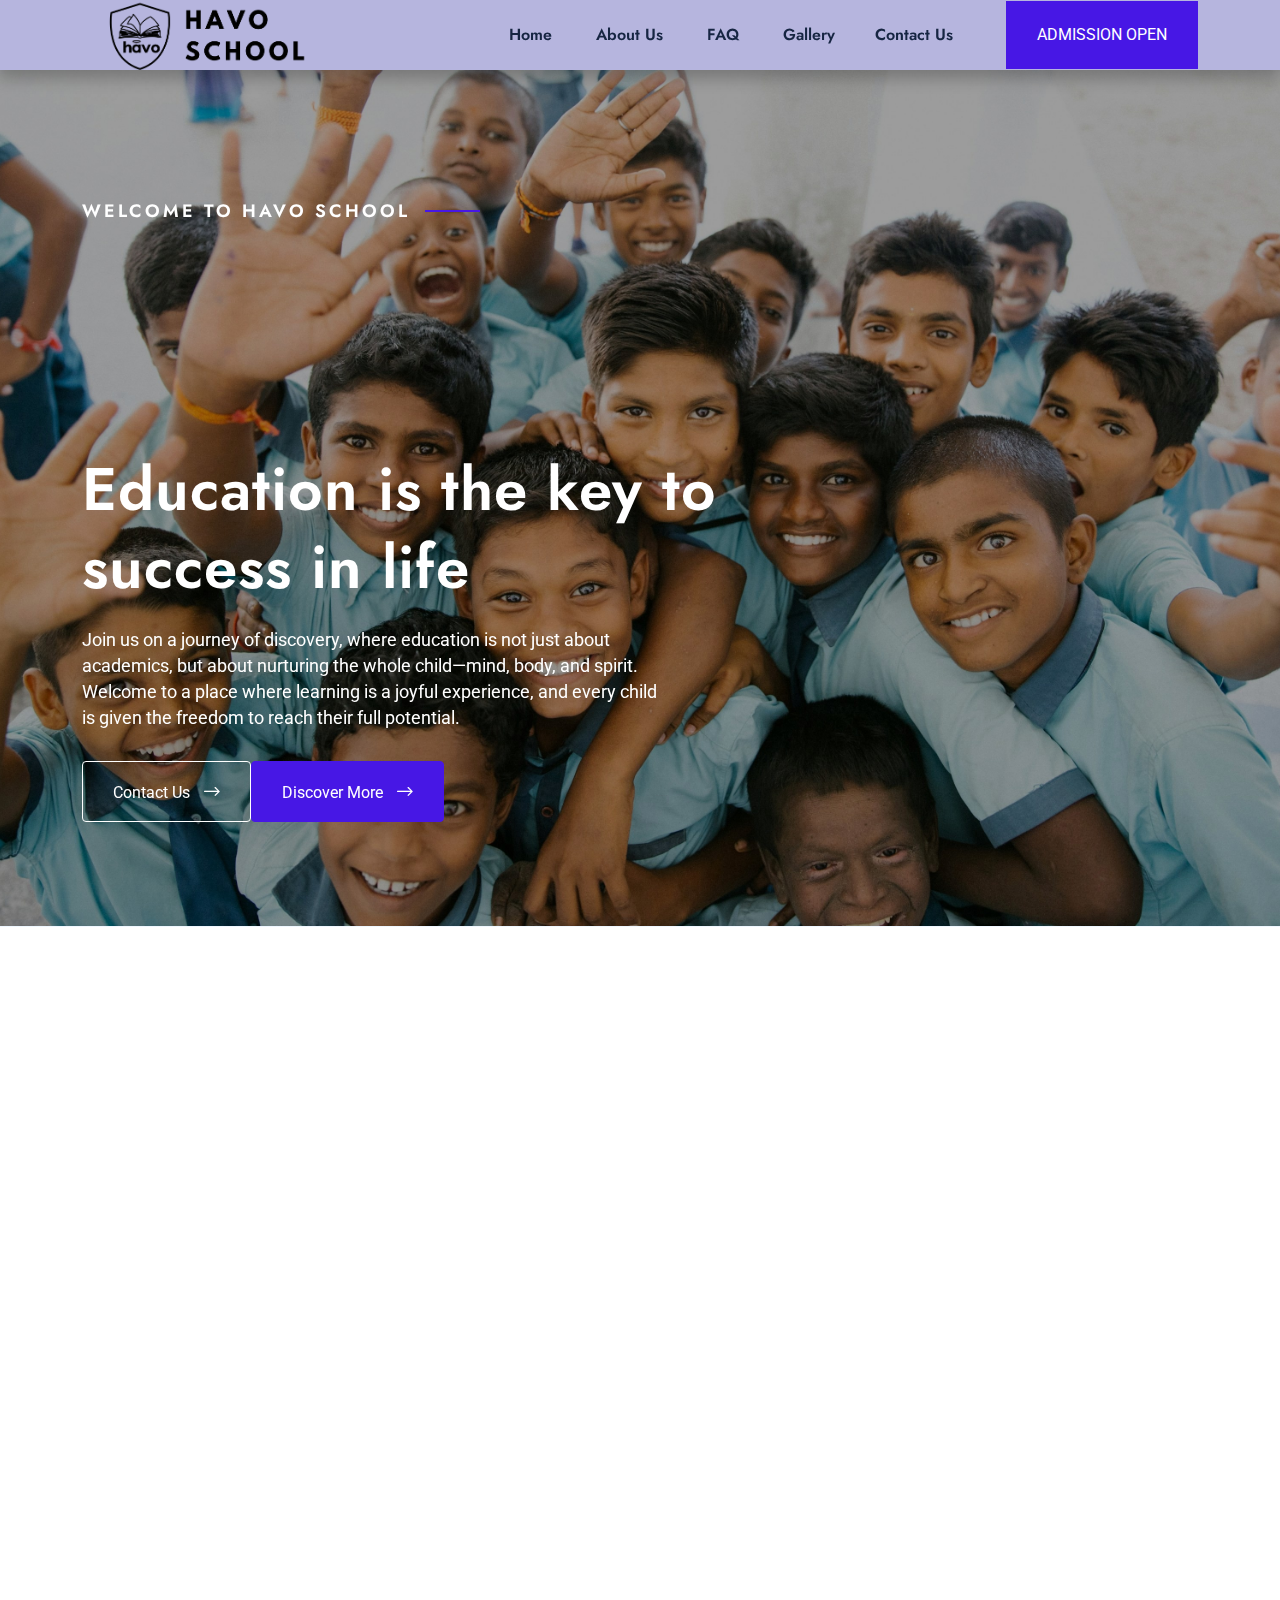
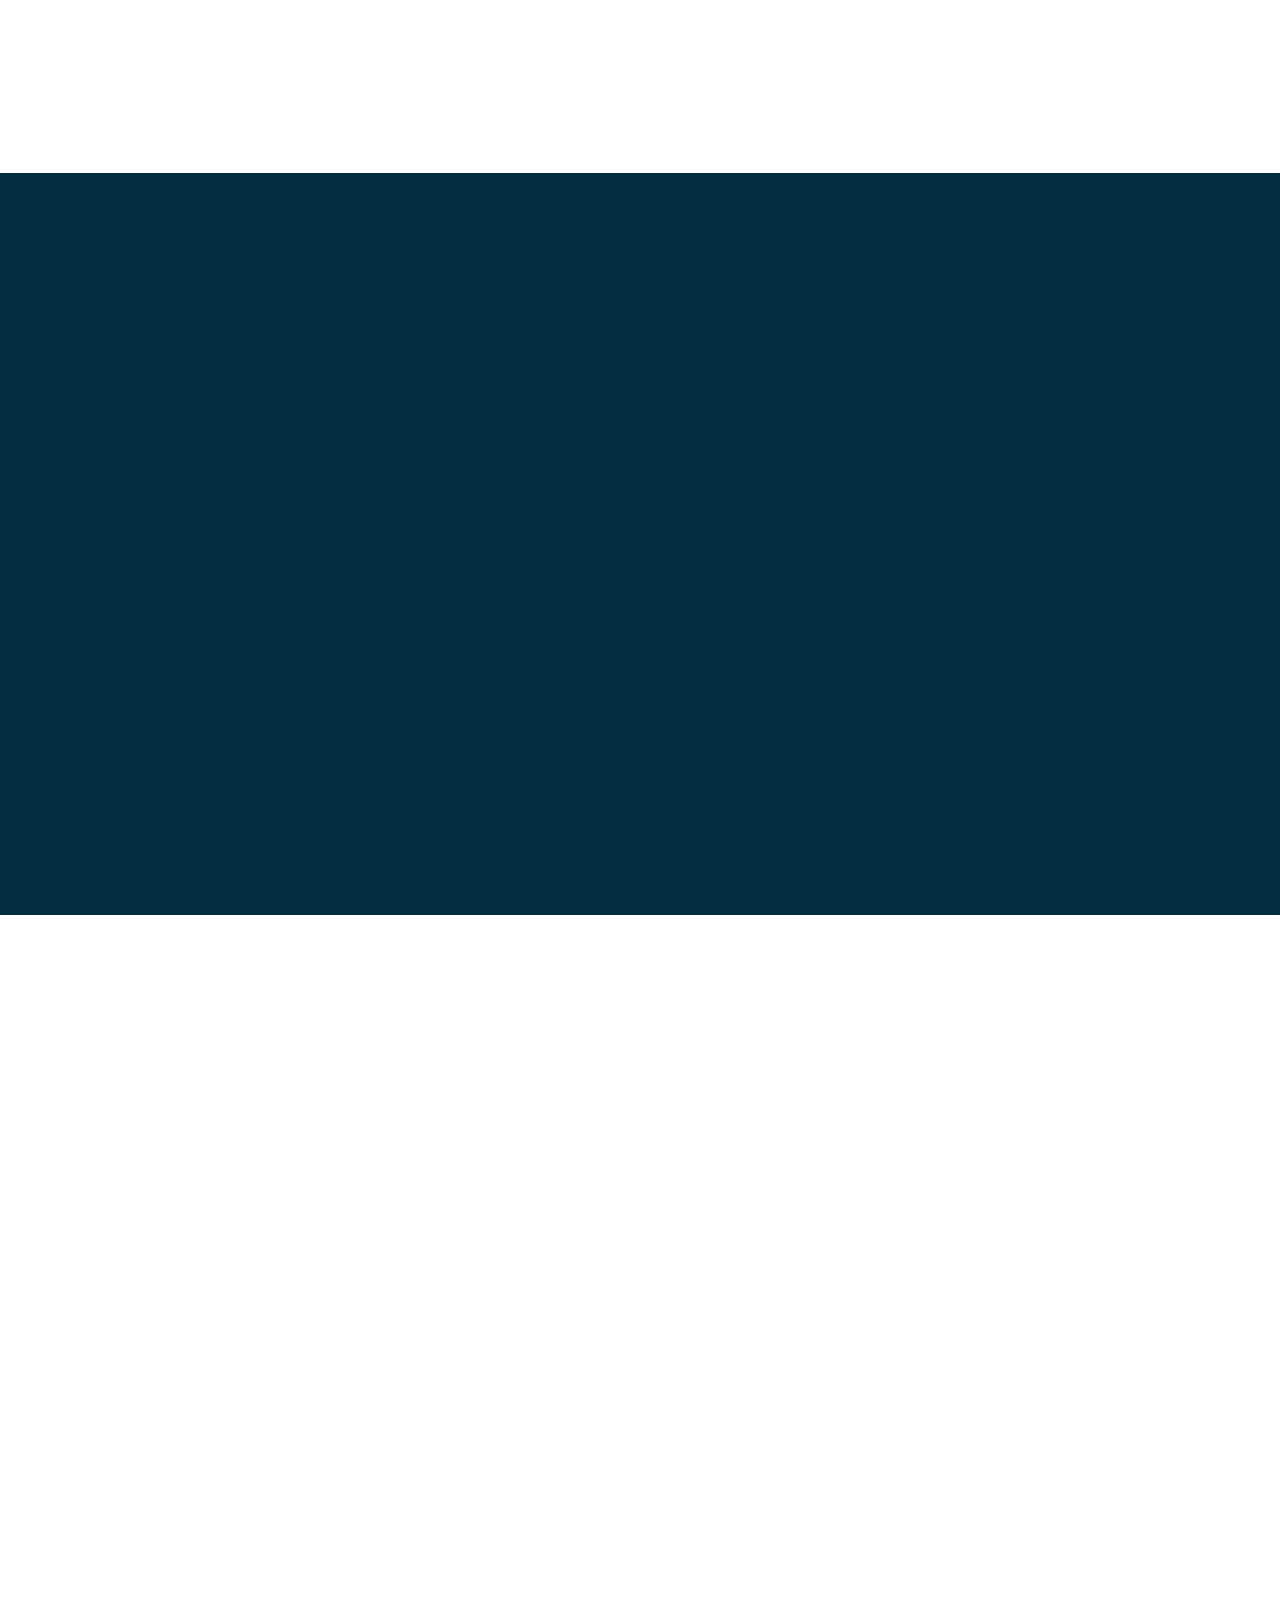
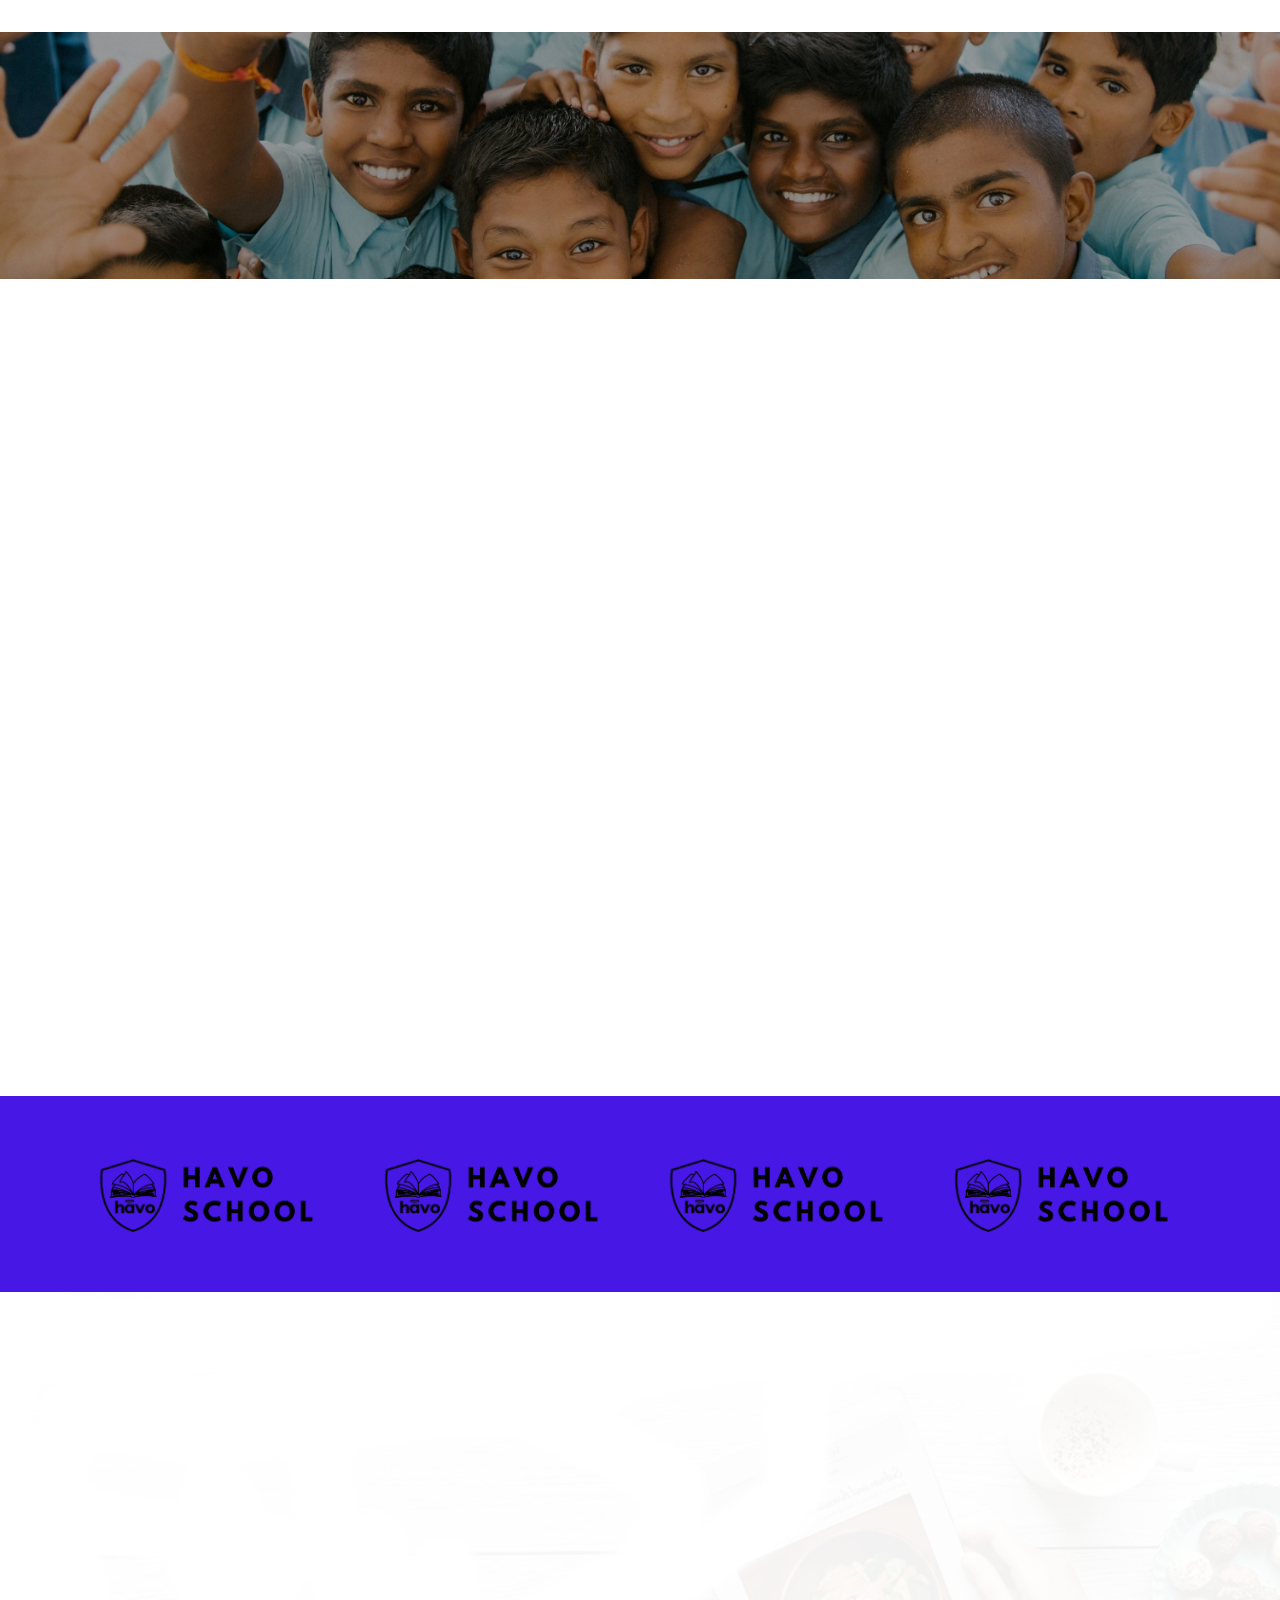
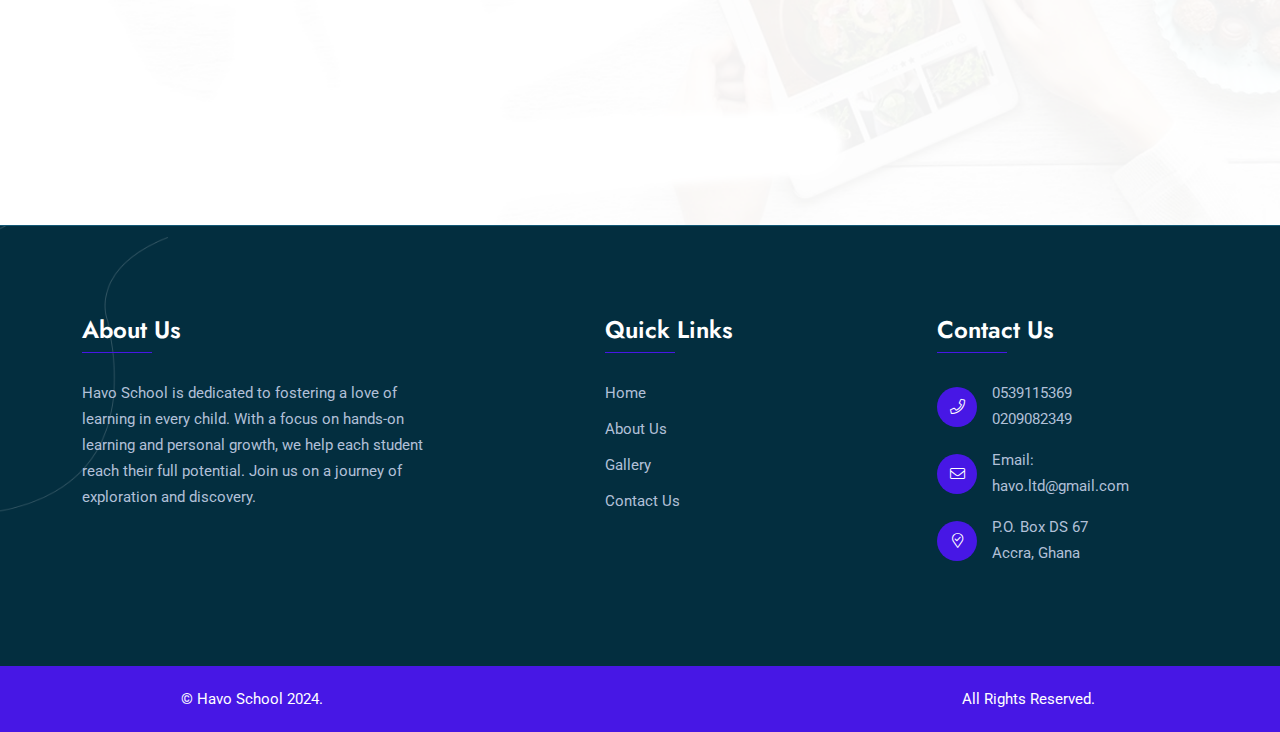
==== commit 25c163f4: "a" ====
--- a/index.html
+++ b/index.html
@@ -10,7 +10,7 @@
 		padding: 0 !important; 
 	}</style><style id='classic-theme-styles-inline-css' type='text/css'>/*! This file is auto-generated */
 .wp-block-button__link{color:#fff;background-color:#32373c;border-radius:9999px;box-shadow:none;text-decoration:none;padding:calc(.667em + 2px) calc(1.333em + 2px);font-size:1.125em}.wp-block-file__button{background:#32373c;color:#fff;text-decoration:none}</style><link rel='stylesheet' id='contact-form-7-css' href='wp-content/plugins/contact-form-7/includes/css/styles.css' type='text/css' media='all' /><link rel='stylesheet' id='redux-extendify-styles-css' href='wp-content/plugins/redux-framework/redux-core/assets/css/extendify-utilities.css' type='text/css' media='all' /><link rel='stylesheet' id='qeducato-google-fonts-css' href='https://fonts.googleapis.com/css2?family=Jost%3Aital%2Cwght%400%2C100%3B0%2C200%3B0%2C300%3B0%2C400%3B0%2C500%3B0%2C600%3B0%2C700%3B0%2C800%3B0%2C900%3B1%2C100%3B1%2C200%3B1%2C300%3B1%2C400%3B1%2C500%3B1%2C600%3B1%2C700%3B1%2C800%3B1%2C900&#038;display=swap&#038;ver=6.5.4' type='text/css' media='all' /><link rel='stylesheet' id='bootstrap-css' href='wp-content/themes/qeducato/inc/assets/css/bootstrap.min.css' type='text/css' media='all' /><link rel='stylesheet' id='animate-css' href='wp-content/themes/qeducato/inc/assets/css/animate.min.css' type='text/css' media='all' /><link rel='stylesheet' id='magnific-popup-css' href='wp-content/themes/qeducato/inc/assets/css/magnific-popup.css' type='text/css' media='all' /><link rel='stylesheet' id='fontawesome-all-css' href='wp-content/themes/qeducato/inc/assets/fontawesome/css/all.min.css' type='text/css' media='all' /><link rel='stylesheet' id='dripicons-css' href='wp-content/themes/qeducato/inc/assets/css/dripicons.css' type='text/css' media='all' /><link rel='stylesheet' id='slick-css' href='wp-content/themes/qeducato/inc/assets/css/slick.css' type='text/css' media='all' /><link rel='stylesheet' id='meanmenu-css' href='wp-content/themes/qeducato/inc/assets/css/meanmenu.css' type='text/css' media='all' /><link rel='stylesheet' id='qeducato-default-css' href='wp-content/themes/qeducato/inc/assets/css/default.css' type='text/css' media='all' /><link rel='stylesheet' id='qeducato-style-css' href='wp-content/themes/qeducato/inc/assets/css/style.css' type='text/css' media='all' /><link rel='stylesheet' id='qeducato-responsive-css' href='wp-content/themes/qeducato/inc/assets/css/responsive.css' type='text/css' media='all' /><link rel='stylesheet' id='recent-posts-widget-with-thumbnails-public-style-css' href='wp-content/plugins/recent-posts-widget-with-thumbnails/public.css' type='text/css' media='all' /><link rel='stylesheet' id='elementor-icons-css' href='wp-content/plugins/elementor/assets/lib/eicons/css/elementor-icons.min.css' type='text/css' media='all' /><link rel='stylesheet' id='elementor-frontend-css' href='wp-content/plugins/elementor/assets/css/frontend-lite.min.css' type='text/css' media='all' /><link rel='stylesheet' id='swiper-css' href='wp-content/plugins/elementor/assets/lib/swiper/v8/css/swiper.min.css' type='text/css' media='all' /><link rel='stylesheet' id='elementor-post-6-css' href='wp-content/uploads/elementor/css/post-6.css' type='text/css' media='all' /><link rel='stylesheet' id='elementor-global-css' href='wp-content/uploads/elementor/css/global.css' type='text/css' media='all' /><link rel='stylesheet' id='elementor-post-9-css' href='wp-content/uploads/elementor/css/post-9.css' type='text/css' media='all' /><link rel='stylesheet' id='google-fonts-1-css' href='https://fonts.googleapis.com/css?family=Roboto%3A100%2C100italic%2C200%2C200italic%2C300%2C300italic%2C400%2C400italic%2C500%2C500italic%2C600%2C600italic%2C700%2C700italic%2C800%2C800italic%2C900%2C900italic%7CRoboto+Slab%3A100%2C100italic%2C200%2C200italic%2C300%2C300italic%2C400%2C400italic%2C500%2C500italic%2C600%2C600italic%2C700%2C700italic%2C800%2C800italic%2C900%2C900italic&#038;display=auto&#038;ver=6.5.4' type='text/css' media='all' /><link rel="preconnect" href="https://fonts.gstatic.com/" crossorigin><script defer type="text/javascript" src="wp-includes/js/jquery/jquery.min.js" id="jquery-core-js"></script> <script defer type="text/javascript" src="wp-includes/js/jquery/jquery-migrate.min.js" id="jquery-migrate-js"></script> <link rel="https://api.w.org/" href="wp-json/index.html" /><link rel="alternate" type="application/json" href="wp-json/wp/v2/pages/9" /><link rel="EditURI" type="application/rsd+xml" title="RSD" href="xmlrpc.php@rsd" /><meta name="generator" content="WordPress 6.5.4" /><link rel="canonical" href="index.html" /><link rel='shortlink' href='index.html' /><link rel="alternate" type="application/json+oembed" href="wp-json/oembed/1.0/embed@url=https%253A%252F%252Fwpdemo.zcubethemes.com%252Fqeducato%252F" /><link rel="alternate" type="text/xml+oembed" href="wp-json/oembed/1.0/embed@url=https%253A%252F%252Fwpdemo.zcubethemes.com%252Fqeducato%252F&amp;format=xml" /><meta name="generator" content="Redux 4.4.15" /><meta name="generator" content="Elementor 3.20.3; features: e_optimized_assets_loading, e_optimized_css_loading, additional_custom_breakpoints, block_editor_assets_optimize, e_image_loading_optimization; settings: css_print_method-external, google_font-enabled, font_display-auto"><link rel="icon" href="https://wpdemo.zcubethemes.com/qeducato/wp-content/uploads/2023/03/cropped-sve-icon7-32x32.png" sizes="32x32" /><link rel="icon" href="https://wpdemo.zcubethemes.com/qeducato/wp-content/uploads/2023/03/cropped-sve-icon7-192x192.png" sizes="192x192" /><link rel="apple-touch-icon" href="https://wpdemo.zcubethemes.com/qeducato/wp-content/uploads/2023/03/cropped-sve-icon7-180x180.png" /><meta name="msapplication-TileImage" content="https://wpdemo.zcubethemes.com/qeducato/wp-content/uploads/2023/03/cropped-sve-icon7-270x270.png" /><style id="qeducato_data-dynamic-css" title="dynamic-css" class="redux-options-output">body,.widget_categories a{color:#6e6e6e;}.site-content{background-color:#ffffff;}.breadcrumb-area{background-color:#20282E;background-image:url('wp-content/uploads/2023/03/bdrc-bg.png');}.footer-bg{background-color:#00173c;background-image:url('wp-content/uploads/2023/03/footer-bg.png');}.footer-social a:hover,.contact-form .btn,.about-area .btn:hover::before,.bsingle__content .blog__btn .btn,.s-about-content .footer-social a:hover,.project-detail .project-info li .btn,.testimonial-active2 .slick-dots .slick-active button,.slider-content h2 span::after,.home-blog-active .slick-arrow, .home-blog-active2 .slick-arrow,.button-group button.active,.breadcrumb,.f-widget-title h2::before, .footer-widget .widgettitle::before,.copyright-wrap,.f-contact i,.cta-area .btn,.event-content .date,.blog-thumb2 .date-home,.step-box .date-box,.about-content2 li .ano,.class-active .slick-arrow,.courses-content .cat,.about-text,.services-box07:hover, .services-box07.active,.second-header::before,.second-header-btn .btn,.slider-content h5::after,.slider-active .slider-btn .btn,.post__tag ul li a:hover,.services-categories li a::after,.brochures-box .inner,.home-blog-active .slick-arrow:hover, .home-blog-active2 .slick-arrow:hover,.portfolio .col3 .grid-item .box a::after,.comment-form .submit,#scrollUp,.search-form .search-submit, .wp-block-search .wp-block-search__button,.top-btn,.widget-social a:hover,.comment-form .submit:hover,.services-08-item:hover .readmore,#scrollUp:hover,.gallery-image figcaption .span::before,.team-thumb .dropdown .xbtn,.blog-content2 .date-home,.f-cta-icon i,.contact-bg02 .btn.ss-btn.active{background-color:#4717e5;}.event03 .event-content .time i,.faq-wrap .card-header h2 button::after,.bsingle__content h2:hover a,.testimonial-active2 .ta-info span,.services-box a:hover,.main-menu ul li:hover > a,.main-menu ul li a::after,.project-detail .project-info li .icon,.main-menu ul li:hover > a,.cta-title h2 span,.recent-blog-footer span,.b-meta i,.section-title h5,.event-content .time strong,.courses-content a.readmore,.about-title h5,.header-cta ul li i,blockquote footer,.pricing-body li::before,.pricing-box2.active .price-count h2, .pricing-box2.active .pricing-head h2,.header-three .main-menu .sub-menu li a:hover, .menu .children li a:hover,.footer-link ul li a:hover,.comment-text .avatar-name span,.team-area-content span,.team-area-content li .icon i,.header-social a,a:hover,.services-08-thumb.glyph-icon i,.gallery-image figcaption .span,.team-info span,.team-info h4 a:hover,.single-team:hover .team-info h4,.testimonial-active .slick-arrow,.blog-btn a,.bsingle__post .video-p .video-i,.bsingle__content .meta-info ul li i,.about-content li .icon i{color:#4717e5;}.slider-active .slider-btn .btn,.contact-form .btn,.faq-btn,.about-area .btn:hover,.menu .sub-menu, .menu .children,.second-header-btn .btn,.cta-area .btn,.slider-active .slider-btn .btn,.post__tag ul li a:hover,.pricing-box2.active,.menu .children,.sidebar-widget .widgettitle,.tag-cloud-link:hover,.widget-social a:hover,.services-08-item:hover .readmore,.team-info .text,.blog-btn a,.contact-bg02 .btn.ss-btn.active{border-color:#4717e5;}.btn.ss-btn.active,.second-header a, .second-header span,.comment-form .submit,.search-form .search-submit,.wp-block-search .wp-block-search__button,.team-thumb .dropdown .xbtn,#scrollUp,.cta-title h2,.footer-widget .widgettitle, .footer-widget .cat-item, .footer-widget .widget ul li,.copyright-wrap .text,.f-cta-icon i,.btn-style-one{color:#fff;}.event-item:hover .event-content,.header-three .second-header,.project-detail .info-column .inner-column2 h3,.btn:hover::before,.conterdown,.s-about-content .footer-social a,.about-area .btn{background-color:#125875;}{color:#125875;}.about-area .btn,.second-header-btn .btn:hover{border-color:#125875;}.blog-area3 .blog-thumb2 .date-home{background-color:#4ea9b4;}{color:#4ea9b4;}{border-color:#4ea9b4;}.copyright-wrap .text,.btn-style-one{background-color:#232323;}h1, h2, h3, h4, h5, h6{color:#232323;}</style></head><body class="home page-template page-template-home-page page-template-home-page-php page page-id-9 elementor-default elementor-kit-6 elementor-page elementor-page-9"><h
-eader class="header-area header-three"> <!-- header --><div id="header-sticky" class="menu-area"><div class="container"><div class="row align-items-center"><div class="col-xl-3 col-lg-3"><div class="logo"> <!-- LOGO IMAGE --> <!-- For Retina Ready displays take a image with double the amount of pixels that your image will be displayed (e.g 268 x 60 pixels) --> <a href="index.html" class="navbar-brand logo-black"> <!-- Logo Standard --> <img src="wp-content/themes/qeducato/inc/assets/images/logo.png" alt="Qeducato" title="" /> 
+eader class="header-area header-three"> <!-- header --><div id="header-sticky" class="menu-area"><div class="container"><div class="row align-items-center"><div class="col-xl-3 col-lg-3"><div class="logo"> <!-- LOGO IMAGE --> <!-- For Retina Ready displays take a image with double the amount of pixels that your image will be displayed (e.g 268 x 60 pixels) --> <a href="index.html" class="navbar-brand logo-black"> <!-- Logo Standard --> <img src="wp-content/themes/qeducato/inc/assets/images/logo.png" alt="Havo" title="" /> 
 
 </a></div></div><div class="col-xl-6 col-lg-6"><div class="main-menu text-right text-xl-right"><nav id="mobile-menu"><div id="cssmenu" class="menu-main-menu-container"><ul id="menu-main-menu" class="menu"> <li id="menu-item-116" class="menu-item menu-item-type-post_type menu-item-object-page menu-item-116"><a href="index.html">Home</a></li>
 
@@ -19,9 +19,9 @@
      <li id="menu-item-120" class="menu-item menu-item-type-post_type menu-item-object-page menu-item-120"><a href="index.html@p=106.html">FAQ</a></li> 
     
     <li id="menu-item-124" class="menu-item menu-item-type-post_type menu-item-object-page menu-item-124"><a href="index.html@p=102.html">Gallery</a></li><li id="menu-item-125" class="menu-item menu-item-type-post_type menu-item-object-page menu-item-125"> <a href="index.html@p=110.html">Contact Us</a></li></ul></div></nav></div></div><div class="col-xl-3 col-lg-3 text-right d-none d-lg-block text-right text-xl-right"><div class="login"><ul><li><div class="second-header-btn"> <a href="index.html@p=110.html" class="btn">admission open</a></div></li></ul></div></div><div class="col-12"><div class="mobile-menu"></div></div></div></div></div></header>
-	 <!-- header-end --> <!-- offcanvas-area --><div class="offcanvas-menu"> <span class="menu-close"><i class="fal fa-times"></i></span><div id="cssmenu3" class="menu-one-page-menu-container"><div id="cssmenu-2" class="menu-our-links-container"><ul id="menu-our-links" class="menu"><li id="menu-item-2837" class="menu-item menu-item-type-post_type menu-item-object-page menu-item-home current-menu-item page_item page-item-9 current_page_item menu-item-2837"><a href="index.html" aria-current="page">Home</a></li><li id="menu-item-2839" class="menu-item menu-item-type-post_type menu-item-object-page menu-item-2839"><a href="index.html@p=76.html">About Us</a></li> <li id="menu-item-2838" class="menu-item menu-item-type-post_type menu-item-object-page menu-item-2838"><a href="index.html@p=102.html">Gallery</a></li><li id="menu-item-2840" class="menu-item menu-item-type-post_type menu-item-object-page menu-item-2840"> <a href="index.html@p=110.html">Contact Us</a></li></ul></div></div><div id="cssmenu2" class="menu-one-page-menu-container"><ul id="menu-one-page-menu-1" class="menu"><li class="menu-item menu-item-type-custom menu-item-object-custom"> <span>Email Now</span> <strong><a href="mailto:havo.ltd@gmail.com"> havo.ltd@gmail.com </a></strong></li><li class="menu-item menu-item-type-custom menu-item-object-custom"> <span>Call Now !</span> <strong><a href="tel:+233539115369">0539115369</a></strong></li></ul></div></div><div class="offcanvas-overly"></div> <!-- offcanvas-area:end --><div id="content" class="site-content"><article id="post-9" class="post-9 page type-page status-publish hentry"><div class="pages-content"><div data-elementor-type="wp-page" data-elementor-id="9" class="elementor elementor-9"><section class="elementor-section elementor-top-section elementor-element elementor-element-531532d elementor-section-full_width elementor-section-height-default elementor-section-height-default" data-id="531532d" data-element_type="section"><div class="elementor-container elementor-column-gap-no"><div class="elementor-column elementor-col-100 elementor-top-column elementor-element elementor-element-83ab1d1" data-id="83ab1d1" data-element_type="column"><div class="elementor-widget-wrap elementor-element-populated"><div class="elementor-element elementor-element-e68a716 elementor-widget elementor-widget-Elementor-Widget-header-slider-new" data-id="e68a716" data-element_type="widget" data-widget_type="Elementor-Widget-header-slider-new.default"><div class="elementor-widget-container"> <!-- slider-area --><section id="home" class="slider-area fix p-relative"><div class="slider-active" style="background: #141b22;"><div class="single-slider slider-bg" style="background-image: url(wp-content/uploads/2023/02/slider_bg.jpg); background-size: cover;"><div class="container"><div class="row"><div class="col-lg-7 col-md-7"><div class="slider-content s-slider-content mt-130"><h5 data-animation="fadeInUp" data-delay=".4s">welcome To Havo School</h5><br><br><br><br><br><br><br><br><h2 data-animation="fadeInUp" data-delay=".4s">Education is the key to success in life</h2>
+	 <!-- header-end --> <!-- offcanvas-area --><div class="offcanvas-menu"> <span class="menu-close"><i class="fal fa-times"></i></span><div id="cssmenu3" class="menu-one-page-menu-container"><div id="cssmenu-2" class="menu-our-links-container"><ul id="menu-our-links" class="menu"><li id="menu-item-2837" class="menu-item menu-item-type-post_type menu-item-object-page menu-item-home current-menu-item page_item page-item-9 current_page_item menu-item-2837"><a href="index.html" aria-current="page">Home</a></li><li id="menu-item-2839" class="menu-item menu-item-type-post_type menu-item-object-page menu-item-2839"><a href="index.html@p=76.html">About Us</a></li> <li id="menu-item-2838" class="menu-item menu-item-type-post_type menu-item-object-page menu-item-2838"><a href="index.html@p=102.html">Gallery</a></li><li id="menu-item-2840" class="menu-item menu-item-type-post_type menu-item-object-page menu-item-2840"> <a href="index.html@p=110.html">Contact Us</a></li></ul></div></div><div id="cssmenu2" class="menu-one-page-menu-container"><ul id="menu-one-page-menu-1" class="menu"><li class="menu-item menu-item-type-custom menu-item-object-custom"> <span>Email Now</span> <strong><a href="mailto:havo.ltd@gmail.com"> havo.ltd@gmail.com </a></strong></li><li class="menu-item menu-item-type-custom menu-item-object-custom"> <span>Call Now !</span> <strong><a href="tel:+233539115369">0539115369</a></strong></li></ul></div></div><div class="offcanvas-overly"></div> <!-- offcanvas-area:end --><div id="content" class="site-content"><article id="post-9" class="post-9 page type-page status-publish hentry"><div class="pages-content"><div data-elementor-type="wp-page" data-elementor-id="9" class="elementor elementor-9"><section class="elementor-section elementor-top-section elementor-element elementor-element-531532d elementor-section-full_width elementor-section-height-default elementor-section-height-default" data-id="531532d" data-element_type="section"><div class="elementor-container elementor-column-gap-no"><div class="elementor-column elementor-col-100 elementor-top-column elementor-element elementor-element-83ab1d1" data-id="83ab1d1" data-element_type="column"><div class="elementor-widget-wrap elementor-element-populated"><div class="elementor-element elementor-element-e68a716 elementor-widget elementor-widget-Elementor-Widget-header-slider-new" data-id="e68a716" data-element_type="widget" data-widget_type="Elementor-Widget-header-slider-new.default"><div class="elementor-widget-container"> <!-- slider-area --><section id="home" class="slider-area fix p-relative"><div class="slider-active" style="background: #141b22;"><div class="single-slider slider-bg" style="background-image: url(wp-content/uploads/2023/03/p2-modified.jpeg); background-size: cover;"><div class="container"><div class="row"><div class="col-lg-7 col-md-7"><div class="slider-content s-slider-content mt-130"><h5 data-animation="fadeInUp" data-delay=".4s">welcome To Havo School</h5><br><br><br><br><br><br><br><br><h2 data-animation="fadeInUp" data-delay=".4s">Education is the key to success in life</h2>
         <p data-animation="fadeInUp" data-delay=".6s">Join us on a journey of discovery, where education is not just about academics, but about nurturing the whole child—mind, body, and spirit. Welcome to a place where learning is a joyful experience, and every child is given the freedom to reach their full potential.</p>
-        <div class="slider-btn mt-30"> <a href="index.html@p=76.html" class="btn ss-btn mr-15" data-animation="fadeInLeft" data-delay=".4s">Discover More <i class="fal fa-long-arrow-right"></i></a> <a href="index.html@p=110.html" class="btn ss-btn active" data-animation="fadeInLeft" data-delay=".4s">Contact Us <i class="fal fa-long-arrow-right"></i></a></div></div></div><div class="col-lg-5 col-md-5 p-relative"></div></div></div></div><div class="single-slider slider-bg" style="background-image: url(wp-content/uploads/2023/02/slider_bg_01.jpg); background-size: cover;"><div class="container"><div class="row"><div class="col-lg-7 col-md-7"><div class="slider-content s-slider-content mt-130"><h5 data-animation="fadeInUp" data-delay=".4s">welcome To Havo School</h5><br><br><br><br><br><br><h2 data-animation="fadeInUp" data-delay=".4s">Shaping Tomorrow's Respectable Citizens Through Education</h2><p data-animation="fadeInUp" data-delay=".6s">By instilling strong values and guiding them in ethical decision-making, we prepare our students to contribute positively to society, embodying integrity, responsibility, and compassion in all they do.</p><div class="slider-btn mt-30"> <a href="index.html@p=76.html" class="btn ss-btn mr-15" data-animation="fadeInLeft" data-delay=".4s">Discover More <i class="fal fa-long-arrow-right"></i></a> <a href="index.html@p=110.html" class="btn ss-btn active" data-animation="fadeInLeft" data-delay=".4s">Contact Us <i class="fal fa-long-arrow-right"></i></a></div></div></div><div class="col-lg-5 col-md-5 p-relative"></div></div></div></div></div></section> <!-- slider-area-end --></div></div></div></div></div></section>
+        <div class="slider-btn mt-30"> <a href="index.html@p=76.html" class="btn ss-btn mr-15" data-animation="fadeInLeft" data-delay=".4s">Discover More <i class="fal fa-long-arrow-right"></i></a> <a href="index.html@p=110.html" class="btn ss-btn active" data-animation="fadeInLeft" data-delay=".4s">Contact Us <i class="fal fa-long-arrow-right"></i></a></div></div></div><div class="col-lg-5 col-md-5 p-relative"></div></div></div></div><div class="single-slider slider-bg" style="background-image: url(wp-content/uploads/2023/03/p6-modified.jpg); background-size: cover;"><div class="container"><div class="row"><div class="col-lg-7 col-md-7"><div class="slider-content s-slider-content mt-130"><h5 data-animation="fadeInUp" data-delay=".4s">welcome To Havo School</h5><br><br><br><br><br><br><h2 data-animation="fadeInUp" data-delay=".4s">Shaping Tomorrow's Respectable Citizens Through Education</h2><p data-animation="fadeInUp" data-delay=".6s">By instilling strong values and guiding them in ethical decision-making, we prepare our students to contribute positively to society, embodying integrity, responsibility, and compassion in all they do.</p><div class="slider-btn mt-30"> <a href="index.html@p=76.html" class="btn ss-btn mr-15" data-animation="fadeInLeft" data-delay=".4s">Discover More <i class="fal fa-long-arrow-right"></i></a> <a href="index.html@p=110.html" class="btn ss-btn active" data-animation="fadeInLeft" data-delay=".4s">Contact Us <i class="fal fa-long-arrow-right"></i></a></div></div></div><div class="col-lg-5 col-md-5 p-relative"></div></div></div></div></div></section> <!-- slider-area-end --></div></div></div></div></div></section>
 		<section class="elementor-section elementor-top-section elementor-element elementor-element-2e73797 elementor-section-full_width elementor-section-height-default elementor-section-height-default" data-id="2e73797" data-element_type="section" data-settings="{&quot;background_background&quot;:&quot;classic&quot;}"><div class="elementor-container elementor-column-gap-no"><div class="elementor-column elementor-col-100 elementor-top-column elementor-element elementor-element-66779f8" data-id="66779f8" data-element_type="column"><div class="elementor-widget-wrap elementor-element-populated"><div class="elementor-element elementor-element-72d6814 elementor-widget elementor-widget-Elementor-about-widget" data-id="72d6814" data-element_type="widget" data-widget_type="Elementor-about-widget.default"><div class="elementor-widget-container">
              <!-- about-area --> <!-- about-area-end --></div></div></div></div></div>
 	</section>
@@ -38,7 +38,7 @@
 		
 		<p>At Havo School, we pride ourselves on providing an exceptional educational experience. Here are some of the key features that set us apart:</p>
 	
-	</div><ul class="pr-20"><li><div class="step-box wow fadeInUp animated" data-animation="fadeInUp" data-delay=".4s"><div class="dnumber"><div class="date-box"><img decoding="async" src="wp-content/uploads/2023/03/fea-icon01.png" alt="https://wpdemo.zcubethemes.com/qeducato/wp-content/uploads/2023/03/fea-icon01.png"></div></div><div class="text"><h3>Skilled Teachers</h3><p>Our dedicated and experienced teachers are passionate about guiding each child’s educational journey. They employ Montessori methods to foster a love of learning and ensure personalized attention for every student.</p></div></div></li><li><div class="step-box wow fadeInUp animated" data-animation="fadeInUp" data-delay=".4s"><div class="dnumber"><div class="date-box"><img decoding="async" src="wp-content/uploads/2023/03/fea-icon02.png" alt="https://wpdemo.zcubethemes.com/qeducato/wp-content/uploads/2023/03/fea-icon02.png"></div></div><div class="text"><h3>Affordable Fees</h3><p>We believe quality education should be accessible to all. Our competitive and affordable fee structure ensures that every family can provide their child with an excellent Montessori education without financial strain.</p></div></div></li><li><div class="step-box wow fadeInUp animated" data-animation="fadeInUp" data-delay=".4s"><div class="dnumber"><div class="date-box"><img decoding="async" src="wp-content/uploads/2023/03/fea-icon03.png" alt="https://wpdemo.zcubethemes.com/qeducato/wp-content/uploads/2023/03/fea-icon03.png"></div></div><div class="text"><h3>Conducive Environment</h3><p>Our school provides a safe, stimulating, and nurturing environment where children feel valued and encouraged. Our well-designed classrooms and outdoor spaces promote exploration, creativity, and holistic development.</p></div></div></li></ul></div><div class="col-lg-6 col-md-12"><div class="step-img wow fadeInLeft animated" data-animation="fadeInLeft" data-delay=".4s"> <img decoding="async" src="wp-content/uploads/2023/03/steps-img.jpg" alt="wp-content/uploads/2023/03/steps-img.jpg"></div></div></div></div></section> <!-- steps-area-end --></div></div></div></div></div></section><section class="elementor-section elementor-top-section elementor-element elementor-element-53259b7 elementor-section-full_width elementor-section-height-default elementor-section-height-default" data-id="53259b7" data-element_type="section"><div class="elementor-container elementor-column-gap-no"><div class="elementor-column elementor-col-100 elementor-top-column elementor-element elementor-element-3f4f056" data-id="3f4f056" data-element_type="column"><div class="elementor-widget-wrap elementor-element-populated"><div class="elementor-element elementor-element-b644f74 elementor-widget elementor-widget-Elementor-events-widget" data-id="b644f74" data-element_type="widget" data-widget_type="Elementor-events-widget.default"><div class="elementor-widget-container"> 
+	</div><ul class="pr-20"><li><div class="step-box wow fadeInUp animated" data-animation="fadeInUp" data-delay=".4s"><div class="dnumber"><div class="date-box"><img decoding="async" src="wp-content/uploads/2023/03/fea-icon01.png" alt="https://wpdemo.zcubethemes.com/qeducato/wp-content/uploads/2023/03/fea-icon01.png"></div></div><div class="text"><h3>Skilled Teachers</h3><p>Our dedicated and experienced teachers are passionate about guiding each child’s educational journey. They employ Montessori methods to foster a love of learning and ensure personalized attention for every student.</p></div></div></li><li><div class="step-box wow fadeInUp animated" data-animation="fadeInUp" data-delay=".4s"><div class="dnumber"><div class="date-box"><img decoding="async" src="wp-content/uploads/2023/03/fea-icon02.png" alt="https://wpdemo.zcubethemes.com/qeducato/wp-content/uploads/2023/03/fea-icon02.png"></div></div><div class="text"><h3>Affordable Fees</h3><p>We believe quality education should be accessible to all. Our competitive and affordable fee structure ensures that every family can provide their child with an excellent Montessori education without financial strain.</p></div></div></li><li><div class="step-box wow fadeInUp animated" data-animation="fadeInUp" data-delay=".4s"><div class="dnumber"><div class="date-box"><img decoding="async" src="wp-content/uploads/2023/03/fea-icon03.png" alt="https://wpdemo.zcubethemes.com/qeducato/wp-content/uploads/2023/03/fea-icon03.png"></div></div><div class="text"><h3>Conducive Environment</h3><p>Our school provides a safe, stimulating, and nurturing environment where children feel valued and encouraged. Our well-designed classrooms and outdoor spaces promote exploration, creativity, and holistic development.</p></div></div></li></ul></div><div class="col-lg-6 col-md-12"><div class="step-img wow fadeInLeft animated" data-animation="fadeInLeft" data-delay=".4s"> <img decoding="async" src="wp-content/uploads/2023/03/ff.webp" alt="wp-content/uploads/2023/03/ff.webp"></div></div></div></div></section> <!-- steps-area-end --></div></div></div></div></div></section><section class="elementor-section elementor-top-section elementor-element elementor-element-53259b7 elementor-section-full_width elementor-section-height-default elementor-section-height-default" data-id="53259b7" data-element_type="section"><div class="elementor-container elementor-column-gap-no"><div class="elementor-column elementor-col-100 elementor-top-column elementor-element elementor-element-3f4f056" data-id="3f4f056" data-element_type="column"><div class="elementor-widget-wrap elementor-element-populated"><div class="elementor-element elementor-element-b644f74 elementor-widget elementor-widget-Elementor-events-widget" data-id="b644f74" data-element_type="widget" data-widget_type="Elementor-events-widget.default"><div class="elementor-widget-container"> 
 		<!-- event-area -->
 <section class="event pt-120 pb-90 p-relative fix">
     <div class="animations-06"></div>
@@ -96,7 +96,15 @@
     </div>
 </section>
 
-<!-- courses-area --></div></div></div></div></div></section><section class="elementor-section elementor-top-section elementor-element elementor-element-d4ce8b0 elementor-section-full_width elementor-section-height-default elementor-section-height-default" data-id="d4ce8b0" data-element_type="section"><div class="elementor-container elementor-column-gap-no"><div class="elementor-column elementor-col-100 elementor-top-column elementor-element elementor-element-026634b" data-id="026634b" data-element_type="column"><div class="elementor-widget-wrap elementor-element-populated"><div class="elementor-element elementor-element-b2b630b elementor-widget elementor-widget-Elementor-scholarship-widget" data-id="b2b630b" data-element_type="widget" data-widget_type="Elementor-scholarship-widget.default"><div class="elementor-widget-container"> <!-- cta-area --><section class="cta-area cta-bg pt-50 pb-50" style="background-image:url(wp-content/uploads/2023/03/cta_bg02.png)"><div class="container"><div class="row justify-content-center"><div class="col-lg-8"><div class="section-title cta-title wow fadeInLeft animated" data-animation="fadeInDown animated" data-delay=".2s"><h2>ADMISSIONS IN PROGRESS</h2><p> At Havo School, we are pleased to announce that we are still accepting applications for enrollment for the academic year of 2024/2025.</p></div></div><div class="col-lg-4 text-right"><div class="cta-btn s-cta-btn wow fadeInRight animated mt-30" data-animation="fadeInDown animated" data-delay=".2s"> <a href="index.html@p=110.html" class="btn ss-btn smoth-scroll">Enrol Now <i class="fal fa-long-arrow-right"></i></a></div></div></div></div></section> <!-- cta-area-end --></div></div></div></div></div></section><section class="elementor-section elementor-top-section elementor-element elementor-element-cdc11e2 elementor-section-full_width elementor-section-height-default elementor-section-height-default" data-id="cdc11e2" data-element_type="section"><div class="elementor-container elementor-column-gap-no"><div class="elementor-column elementor-col-100 elementor-top-column elementor-element elementor-element-d2a9b50" data-id="d2a9b50" data-element_type="column"><div class="elementor-widget-wrap elementor-element-populated"><div class="elementor-element elementor-element-3a8b02b elementor-widget elementor-widget-Elementor_faq_two" data-id="3a8b02b" data-element_type="widget" data-widget_type="Elementor_faq_two.default"><div class="elementor-widget-container">
+<!-- courses-area --></div></div></div></div></div></section><section class="elementor-section elementor-top-section elementor-element elementor-element-d4ce8b0 elementor-section-full_width elementor-section-height-default elementor-section-height-default" data-id="d4ce8b0" data-element_type="section"><div class="elementor-container elementor-column-gap-no"><div class="elementor-column elementor-col-100 elementor-top-column elementor-element elementor-element-026634b" data-id="026634b" data-element_type="column"><div class="elementor-widget-wrap elementor-element-populated"><div class="elementor-element elementor-element-b2b630b elementor-widget elementor-widget-Elementor-scholarship-widget" data-id="b2b630b" data-element_type="widget" data-widget_type="Elementor-scholarship-widget.default"><div class="elementor-widget-container"> <!-- cta-area --><section class="cta-area cta-bg pt-50 pb-50" style="background-image:url(wp-content/uploads/2023/03/p2-modified.jpeg)">
+    <div class="container"><div class="row justify-content-center"><div class="col-lg-8"><div class="section-title cta-title wow fadeInLeft animated" data-animation="fadeInDown animated" data-delay=".2s"><h2>ADMISSIONS IN PROGRESS</h2><p> At Havo School, we are pleased to announce that we are still accepting applications for enrollment for the academic year of 2024/2025.</p></div></div><div class="col-lg-4 d-flex justify-content-center">
+        <div class="cta-btn s-cta-btn wow fadeInRight animated mt-30" data-animation="fadeInDown animated" data-delay=".2s">
+          <a href="index.html@p=110.html" class="btn ss-btn smoth-scroll">
+            Enrol Now <i class="fal fa-long-arrow-right"></i>
+          </a>
+        </div>
+      </div>
+      </div></div></section> <!-- cta-area-end --></div></div></div></div></div></section><section class="elementor-section elementor-top-section elementor-element elementor-element-cdc11e2 elementor-section-full_width elementor-section-height-default elementor-section-height-default" data-id="cdc11e2" data-element_type="section"><div class="elementor-container elementor-column-gap-no"><div class="elementor-column elementor-col-100 elementor-top-column elementor-element elementor-element-d2a9b50" data-id="d2a9b50" data-element_type="column"><div class="elementor-widget-wrap elementor-element-populated"><div class="elementor-element elementor-element-3a8b02b elementor-widget elementor-widget-Elementor_faq_two" data-id="3a8b02b" data-element_type="widget" data-widget_type="Elementor_faq_two.default"><div class="elementor-widget-container">
 	 <!-- courses-area --><!-- courses-area --></div></div></div></div></div></section><section class="elementor-section elementor-top-section elementor-element elementor-element-ba3333a elementor-section-full_width elementor-section-height-default elementor-section-height-default" data-id="ba3333a" data-element_type="section"><div class="elementor-container elementor-column-gap-no"><div class="elementor-column elementor-col-100 elementor-top-column elementor-element elementor-element-f5bbb9e" data-id="f5bbb9e" data-element_type="column"><div class="elementor-widget-wrap elementor-element-populated"><div class="elementor-element elementor-element-b61058e elementor-widget elementor-widget-Elementor-new-testimonial" data-id="b61058e" data-element_type="widget" data-widget_type="Elementor-new-testimonial.default"><div class="elementor-widget-container"> <!-- testimonial-area --><section class="testimonial-area pt-120 pb-115 p-relative fix"><div class="animations-02"><img decoding="async" src="wp-content/uploads/2023/03/an-img-04.png" alt="https://wpdemo.zcubethemes.com/qeducato/wp-content/uploads/2023/03/an-img-04.png"></div><div class="container"><div class="row"><div class="col-lg-12"><div class="section-title text-center mb-50 wow fadeInDown animated" data-animation="fadeInDown" data-delay=".4s"><h5><i class="fal fa-graduation-cap"></i> Testimonials</h5><h2>5 Star Reviews From Everyone</h2></div></div><div class="col-lg-12"><div class="testimonial-active wow fadeInUp animated" data-animation="fadeInUp" data-delay=".4s"><div class="single-testimonial text-center"><div class="qt-img"> <img decoding="async" src="wp-content/uploads/2023/03/qt-icon.png" alt="https://wpdemo.zcubethemes.com/qeducato/wp-content/uploads/2023/03/qt-icon.png"></div>
         <p>Attending Havo School has been a transformative experience for me. The teachers were not just educators but mentors who genuinely cared about our growth. </p>
         <div class="ta-info"><h6>Robert Ansah</h6> <span>Alumni</span></div></div><div class="single-testimonial text-center"><div class="qt-img"> <img decoding="async" src="wp-content/uploads/2023/03/qt-icon.png" alt="https://wpdemo.zcubethemes.com/qeducato/wp-content/uploads/2023/03/qt-icon.png"></div><p>
@@ -119,17 +127,17 @@
                             <div class="grid col3 wow fadeInUp animated" data-animation="fadeInUp" data-delay=".4s">
                                 <div class="grid-item economics marketing">
                                     <figure class="gallery-index">
-                                        <img fetchpriority="high" decoding="async" width="1000" height="748" src="wp-content/uploads/2023/03/protfolio-img01.jpg" class="attachment-post-thumbnail size-post-thumbnail wp-post-image" alt="Projects 01" />
+                                        <img fetchpriority="high" decoding="async" width="1000" height="748" src="wp-content/uploads/2023/03/p5.jpg" class="attachment-post-thumbnail size-post-thumbnail wp-post-image" alt="Projects 01" />
                                     </figure>
                                 </div>
                                 <div class="grid-item marketing">
                                     <figure class="gallery-index">
-                                        <img decoding="async" width="1000" height="748" src="wp-content/uploads/2023/03/protfolio-img02.jpg" class="attachment-post-thumbnail size-post-thumbnail wp-post-image" alt="Projects 02" />
+                                        <img decoding="async" width="1000" height="748" src="wp-content/uploads/2023/03/p4.jpg" class="attachment-post-thumbnail size-post-thumbnail wp-post-image" alt="Projects 02" />
                                     </figure>
                                 </div>
                                 <div class="grid-item business">
                                     <figure class="gallery-index">
-                                        <img decoding="async" width="1000" height="748" src="wp-content/uploads/2023/03/protfolio-img03.jpg" class="attachment-post-thumbnail size-post-thumbnail wp-post-image" alt="Projects 03" />
+                                        <img decoding="async" width="1000" height="748" src="wp-content/uploads/2023/03/p2.jpeg" class="attachment-post-thumbnail size-post-thumbnail wp-post-image" alt="Projects 03" />
                                     </figure>
                                 </div>
                             </div>
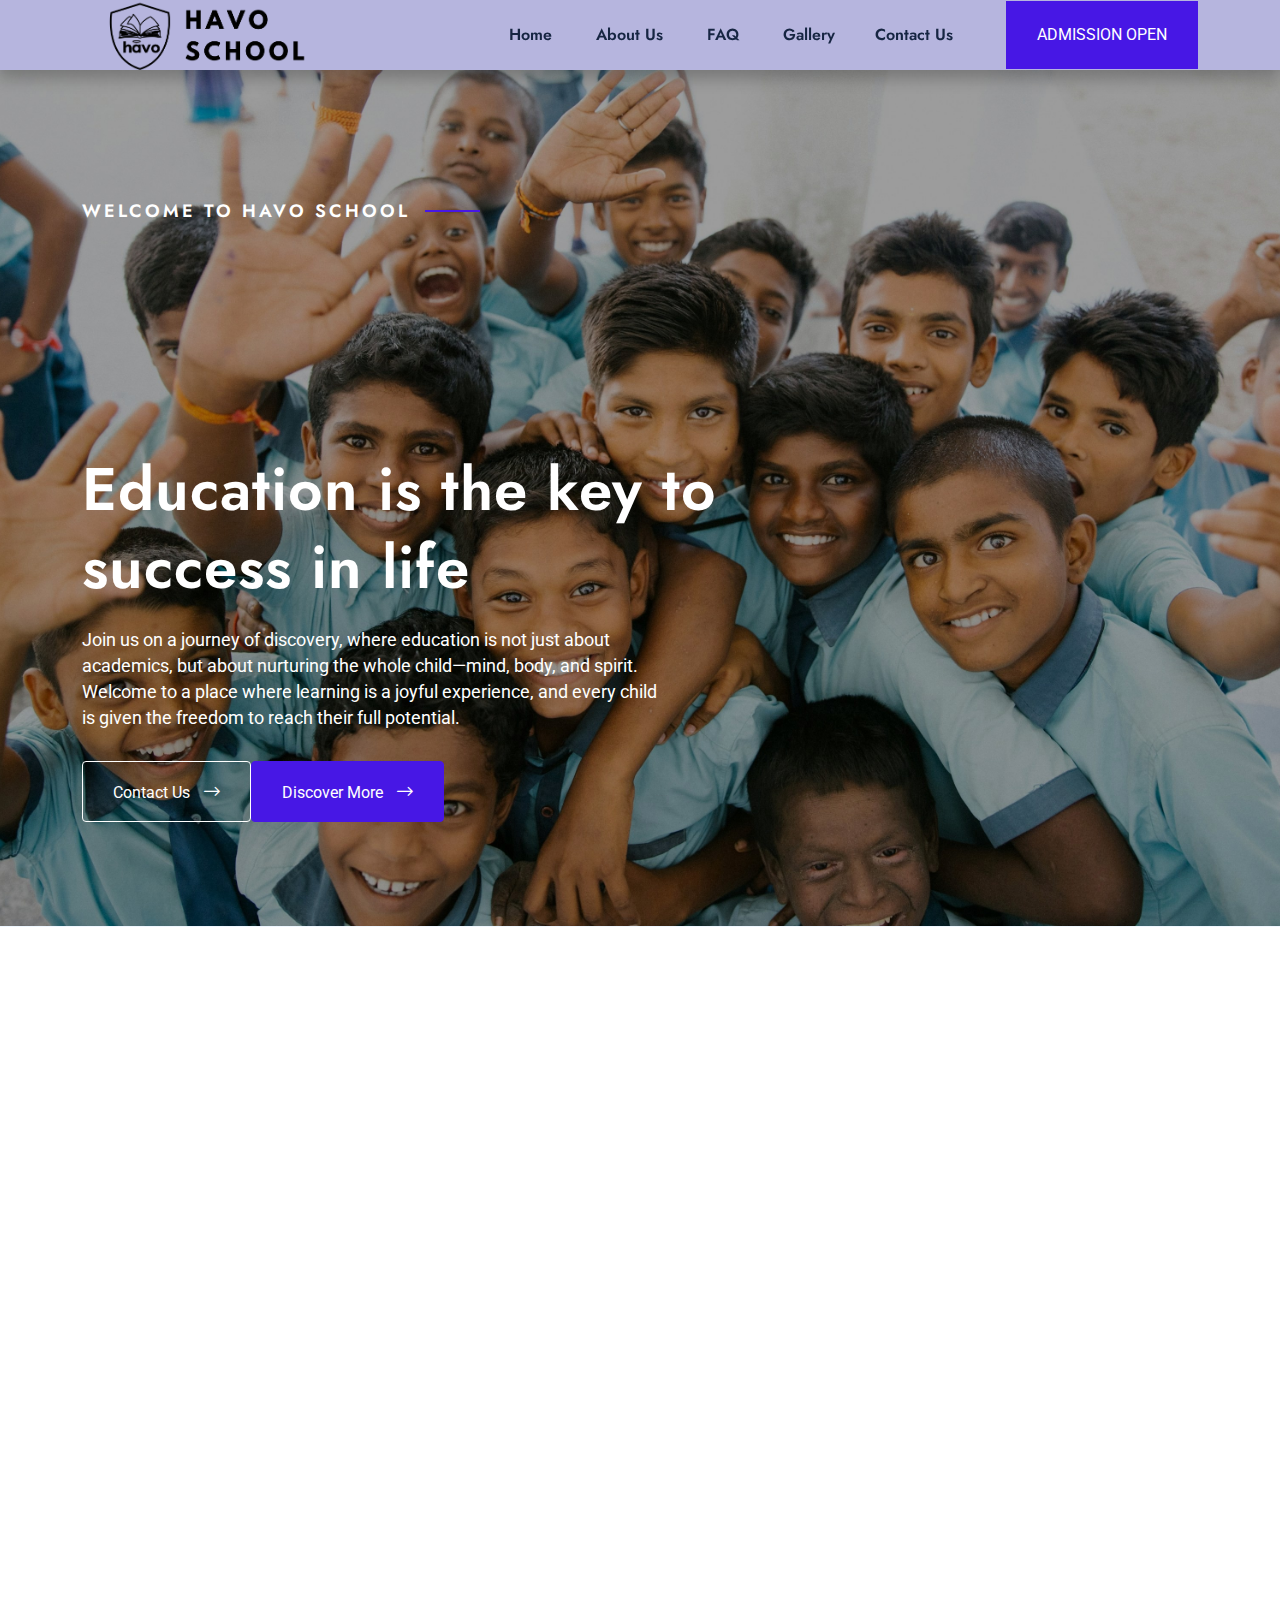
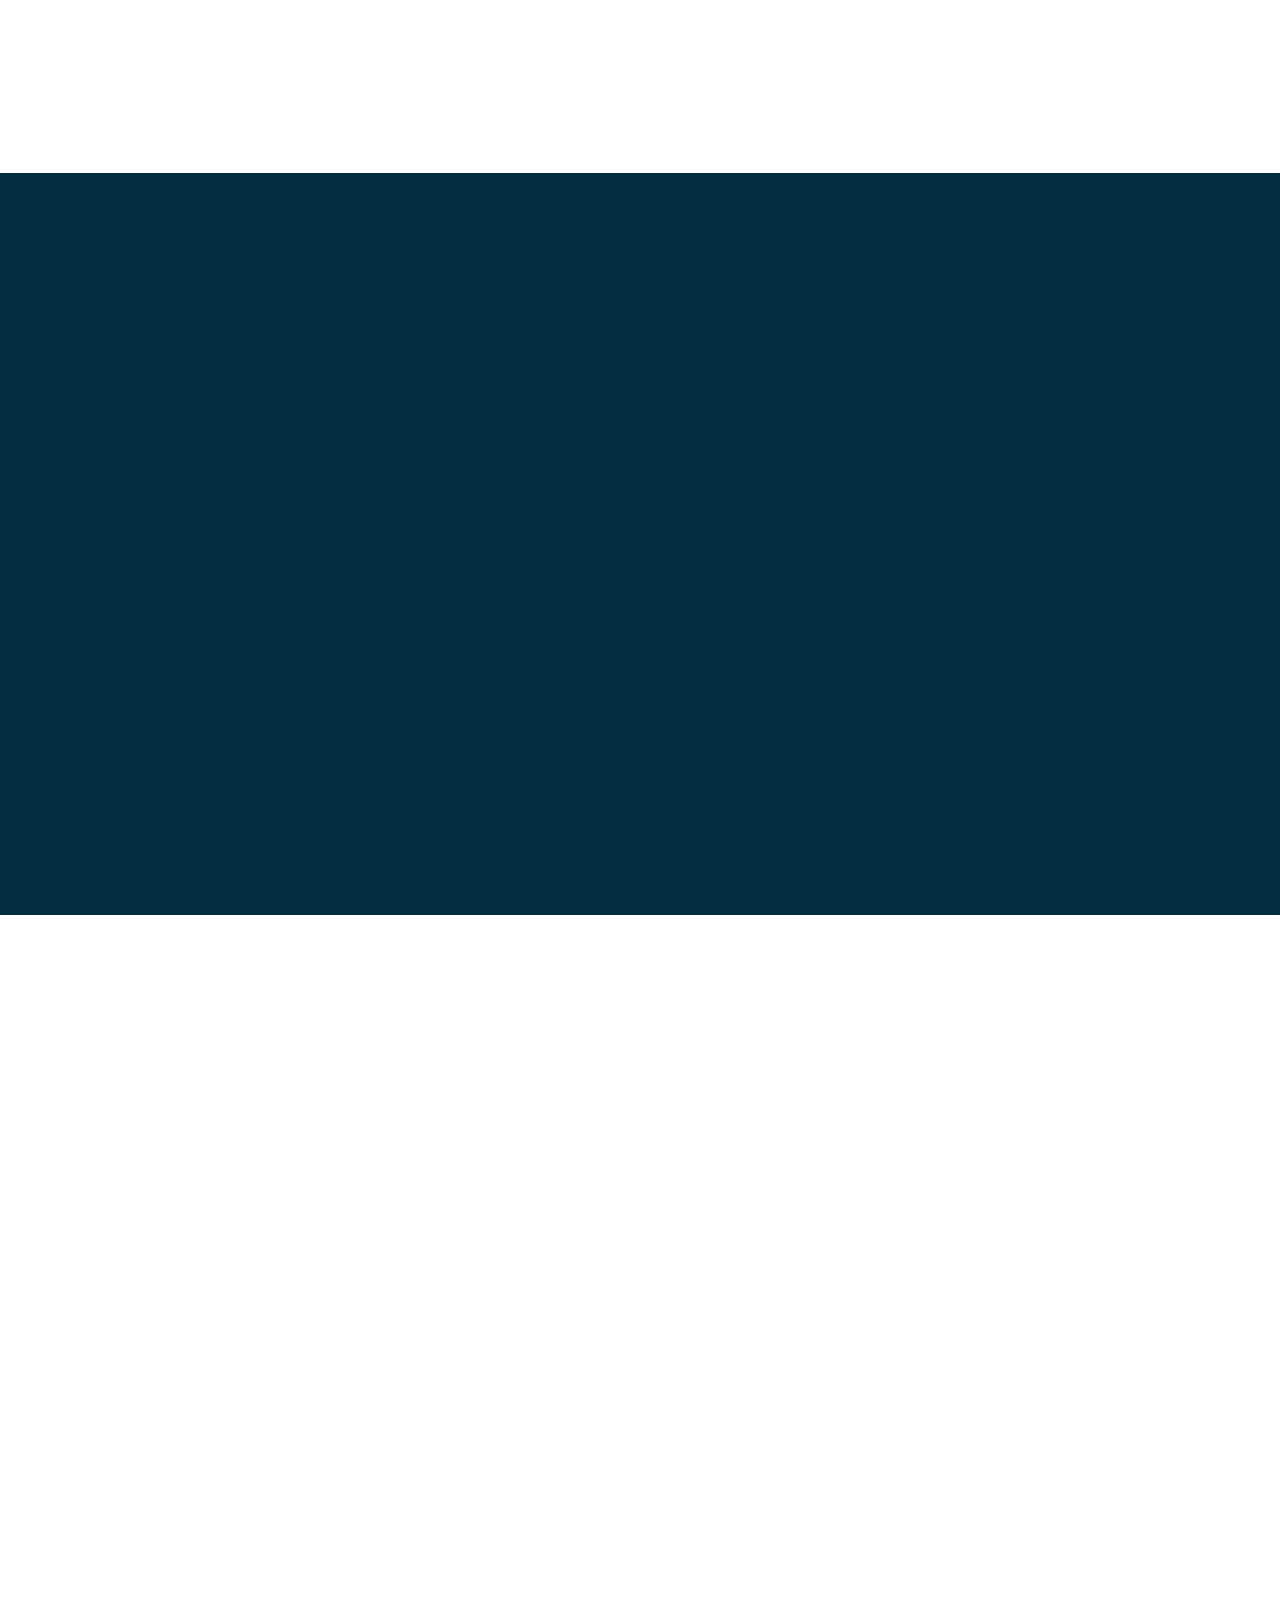
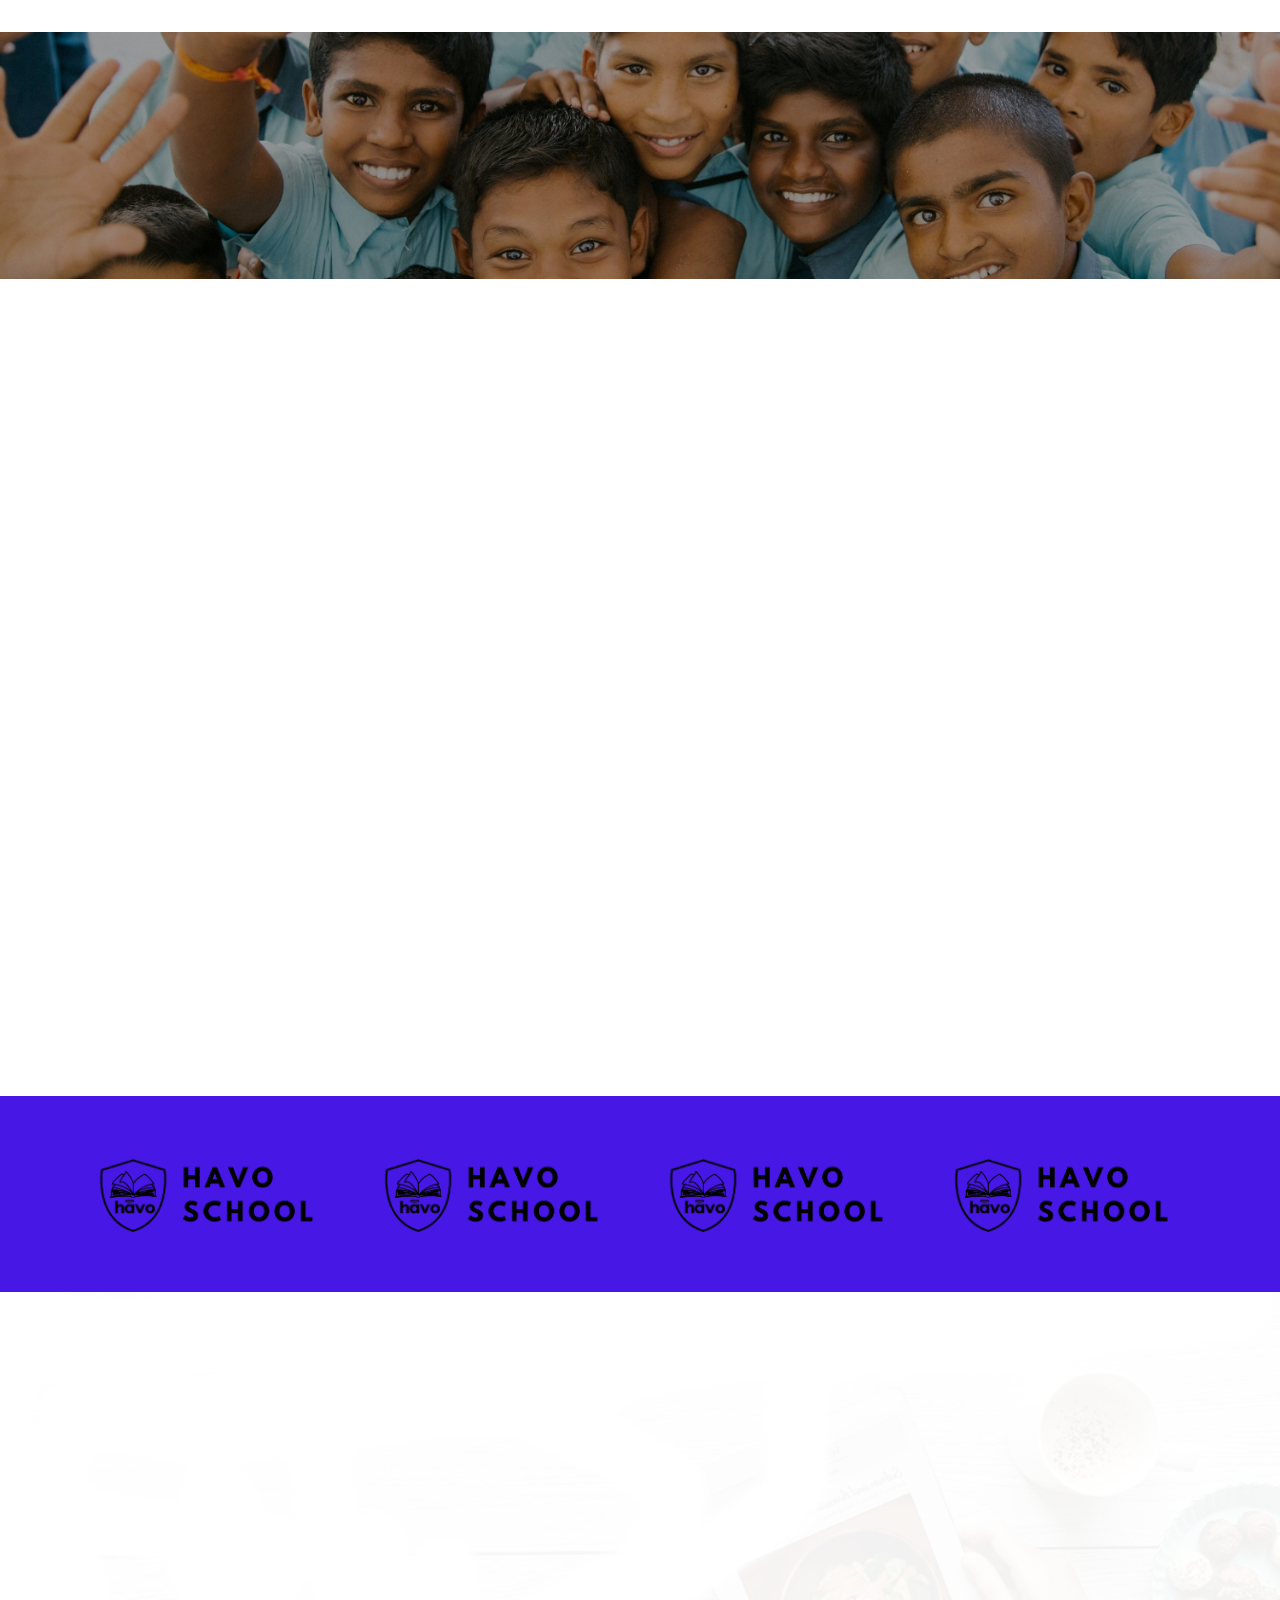
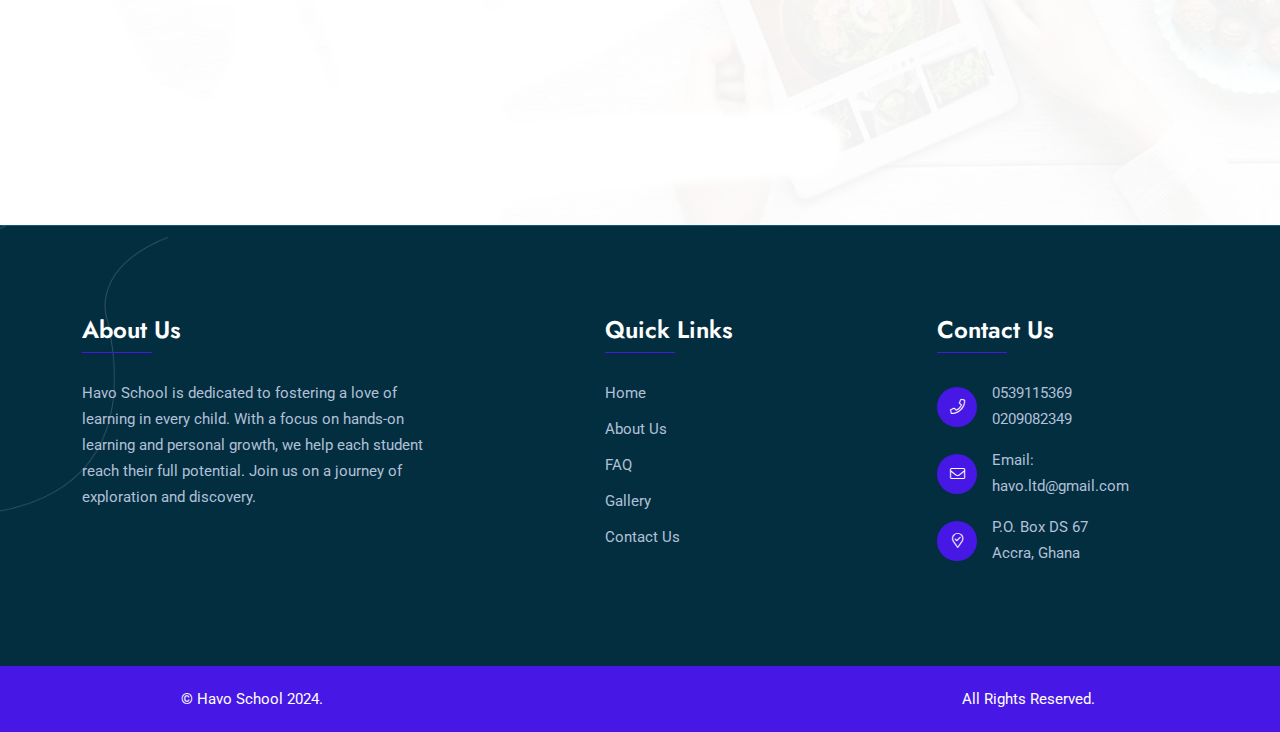
==== commit be5674a6: "a" ====
--- a/index.html
+++ b/index.html
@@ -152,7 +152,7 @@
 	
 	<p>Havo School is dedicated to fostering a love of learning in every child.  With a focus on hands-on learning and personal growth, we help each student reach their full potential. Join us on a journey of exploration and discovery.</p>
 
-</div></div></li></ul></div><div class="col-xl-2 col-lg-2 col-sm-6 redux-footer"><ul class="footer-widget f-menu-content footer-link mb-30"><li id="nav_menu-1" class="widget widget_nav_menu"><h2 class="widgettitle"> Quick Links</h2><div class="menu-our-links-container"><ul id="menu-our-links-1" class="menu"><li class="menu-item menu-item-type-post_type menu-item-object-page menu-item-home current-menu-item page_item page-item-9 current_page_item menu-item-2837"><a href="index.html" aria-current="page">Home</a></li><li class="menu-item menu-item-type-post_type menu-item-object-page menu-item-2839"><a href="index.html@p=76.html">About Us</a></li> <li class="menu-item menu-item-type-post_type menu-item-object-page menu-item-2838"><a href="index.html@p=102.html">Gallery</a></li><li class="menu-item menu-item-type-post_type menu-item-object-page menu-item-2840"> <a href="index.html@p=110.html">Contact Us</a></li></ul></div></li></ul></div>
+</div></div></li></ul></div><div class="col-xl-2 col-lg-2 col-sm-6 redux-footer"><ul class="footer-widget f-menu-content footer-link mb-30"><li id="nav_menu-1" class="widget widget_nav_menu"><h2 class="widgettitle"> Quick Links</h2><div class="menu-our-links-container"><ul id="menu-our-links-1" class="menu"><li class="menu-item menu-item-type-post_type menu-item-object-page menu-item-home current-menu-item page_item page-item-9 current_page_item menu-item-2837"><a href="index.html" aria-current="page">Home</a></li><li class="menu-item menu-item-type-post_type menu-item-object-page menu-item-2839"><a href="index.html@p=76.html">About Us</a></li><li class="menu-item menu-item-type-post_type menu-item-object-page menu-item-2838"><a href="index.html@p=106.html">FAQ</a></li> <li class="menu-item menu-item-type-post_type menu-item-object-page menu-item-2838"><a href="index.html@p=102.html">Gallery</a></li><li class="menu-item menu-item-type-post_type menu-item-object-page menu-item-2840"> <a href="index.html@p=110.html">Contact Us</a></li></ul></div></li></ul></div>
  
 <div class="col-xl-3 col-lg-3 col-sm-6 redux-footer"> <ul class="footer-widget weight footer-link mb-30"><li id="custom_html-2" class="widget_text widget widget_custom_html"><h2 class="widgettitle">Contact Us</h2><div class="textwidget custom-html-widget"><div class="f-contact"><ul><li> <i class="icon fal fa-phone"></i> <span><a href="tel:+233539115369">0539115369</a><br><a href="tel:+233209082349">0209082349</a></span></li><li><i class="icon fal fa-envelope"></i> <span> Email:<br> <a href="mailto:havo.ltd@gmail.com">havo.ltd@gmail.com</a>  </span></li><li> <i class="icon fal fa-map-marker-check"></i> <span>P.O. Box DS 67<br>Accra, Ghana</span></li></ul></div></div></li></ul></div></div></div></div>
 	<div class="copyright-wrap"><div class="container"><div class="row align-items-center"><div class="col-lg-4 text-center text-xl-center">© Havo School 2024.</div><div class="col-lg-4 text-center"></div><div class="col-lg-4 text-center text-xl-center">
